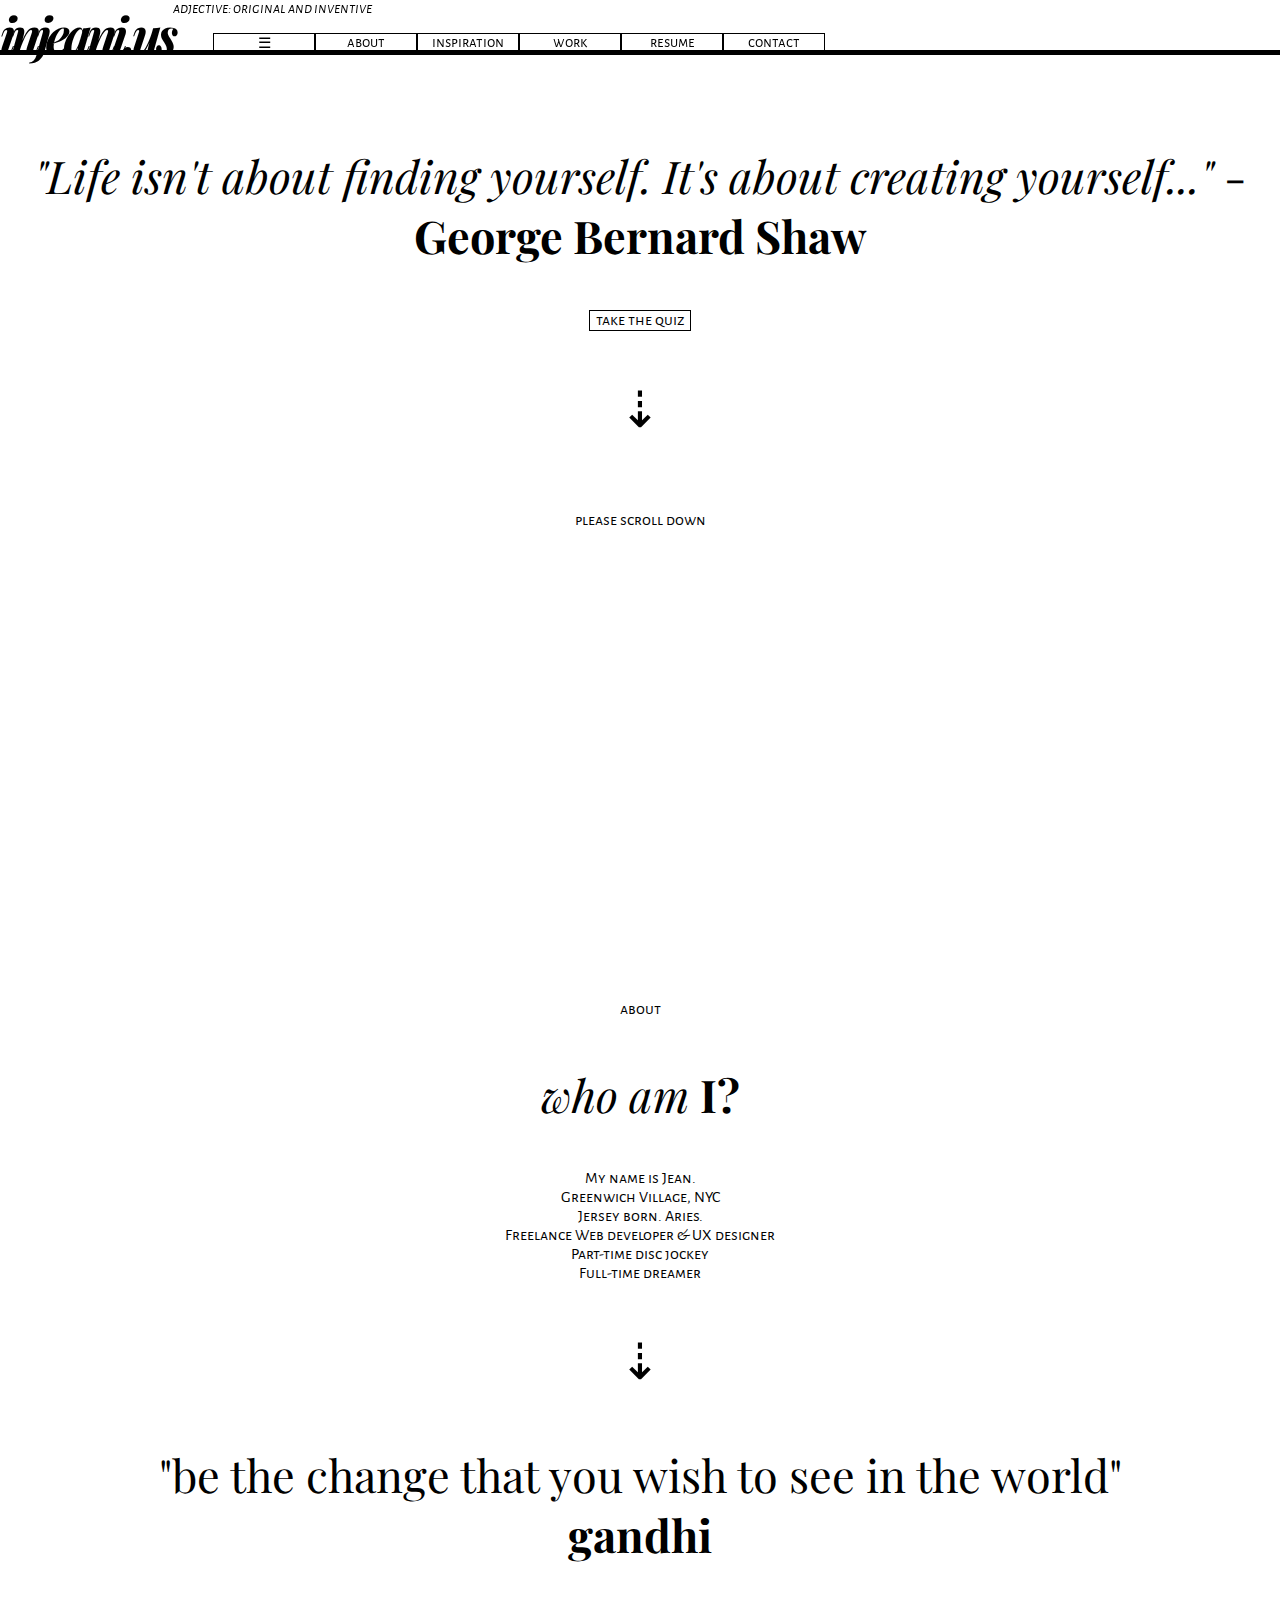
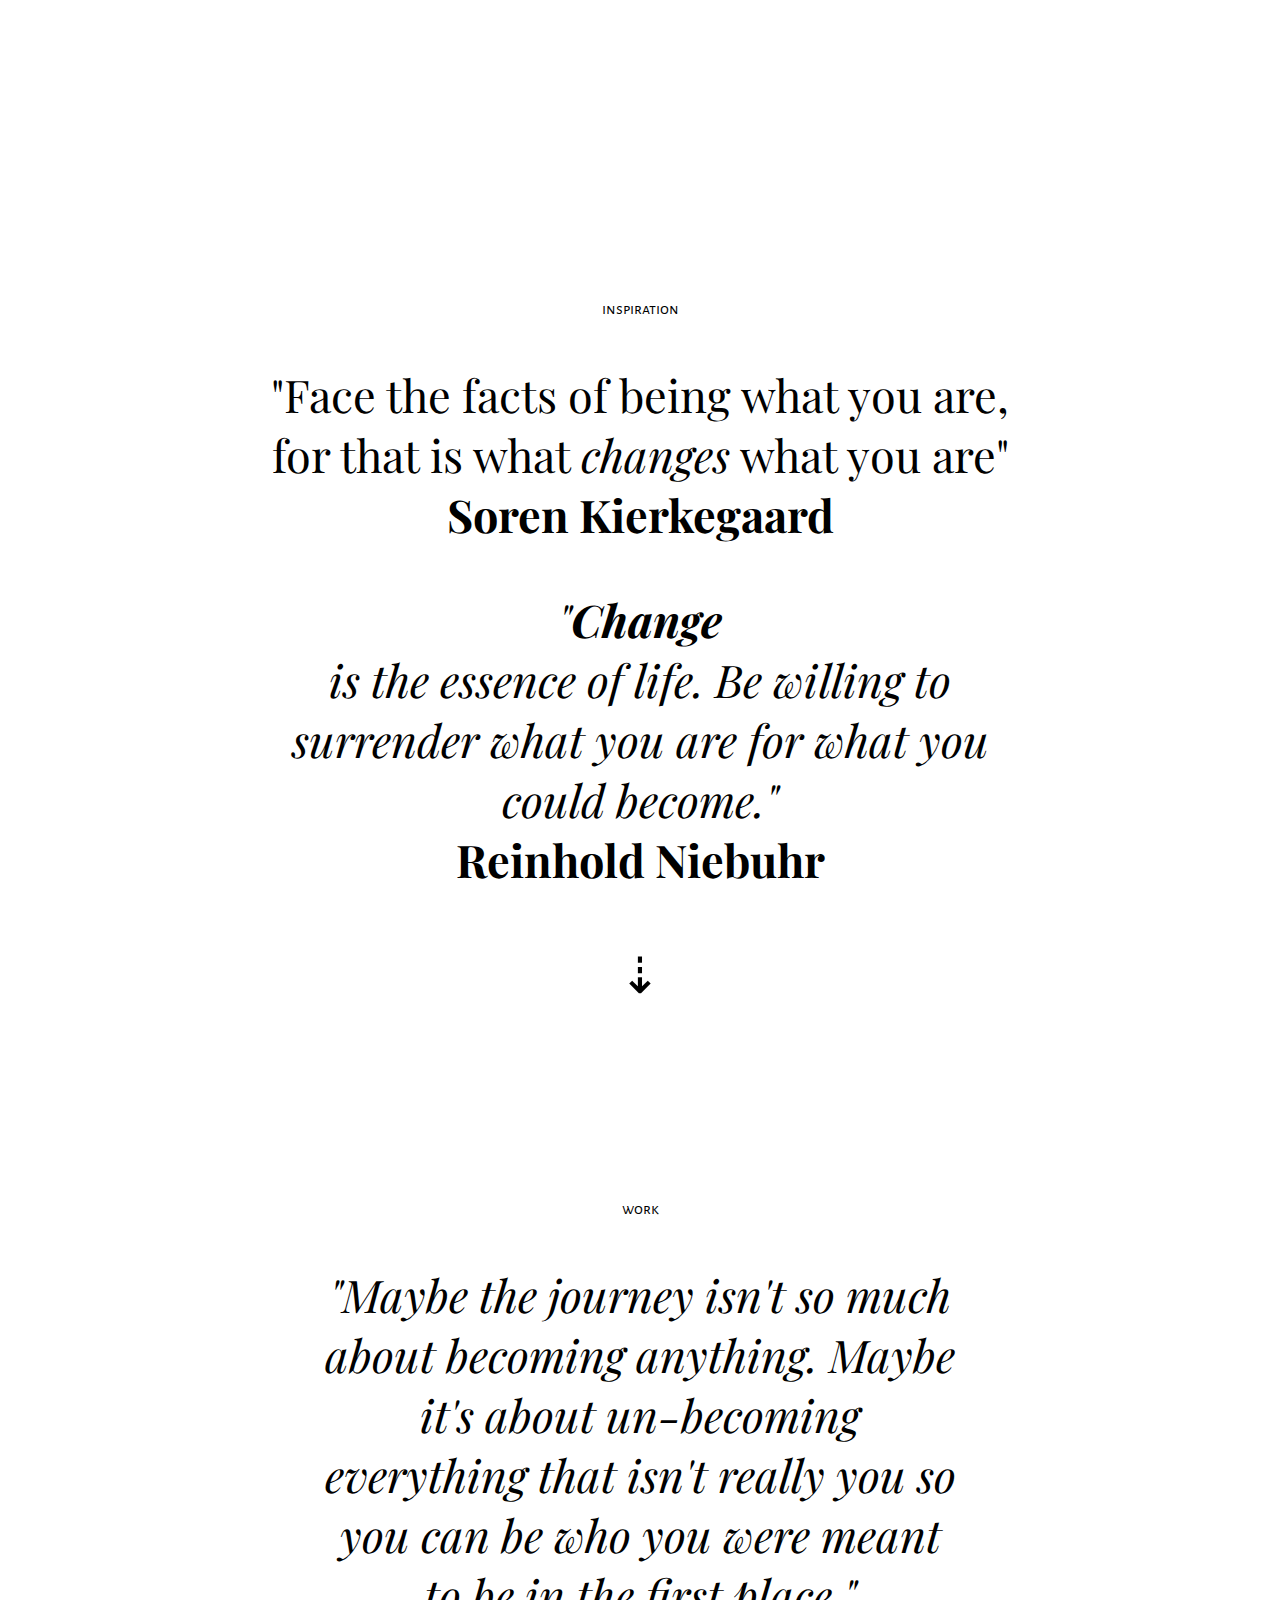
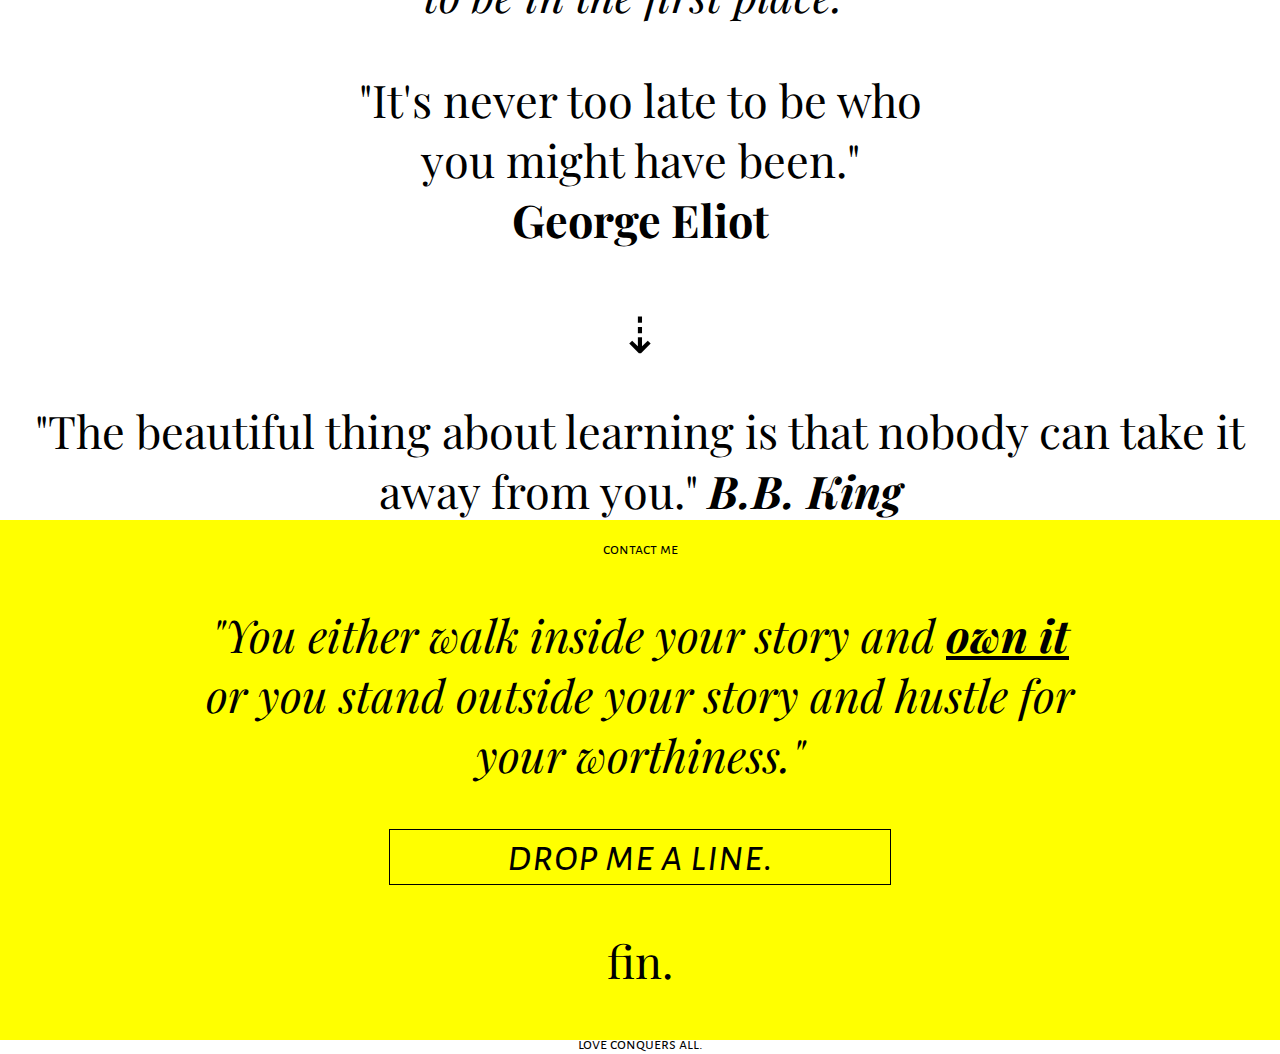
==== index.html @ 2a1dbcc2 "Update index.html" ====
<!doctype html>	
<html>
<head>
	<title>injeanius | adj: original and inventive.</title>
	<link rel="stylesheet" href="css/reset.css">
	<link rel="stylesheet" href="css/main.css">

<link href='http://fonts.googleapis.com/css?family=Permanent+Marker|Playfair+Display:400,700,900,400italic,700italic,900italic|PT+Mono|Walter+Turncoat|Just+Me+Again+Down+Here' rel='stylesheet' type='text/css'>

<link href='http://fonts.googleapis.com/css?family=Alegreya+Sans+SC|Kristi|BenchNine|Give+You+Glory|Cabin+Sketch|Reenie+Beanie|Shadows+Into+Light|Calligraffitti|Tangerine|Just+Me+Again+Down+Here|Open+Sans+Condensed:300|Inconsolata|Special+Elite|Rock+Salt|Voltaire|Amatic+SC|Nothing+You+Could+Do|Julius+Sans+One' rel='stylesheet' type='text/css'>

<link href='http://fonts.googleapis.com/css?family=Yellowtail|Waiting+for+the+Sunrise|Reenie+Beanie|Shadows+Into+Light|Josefin+Slab|Pacifico|Dancing+Script|Rock+Salt|Kaushan+Script' rel='stylesheet' type='text/css'>


</head>

<body>
<div id="top-header">
	<section id="logo">injeani.us
	</section>  <i>adjective: original and inventive</i>
		
	<nav>
		<ul>
		<li><a href="#main">&#9776;</a></li>
		<li><a href="#about">ABOUT</a> </li> 
		<li><a href="#inspiration">INSPIRATION</a> </li> 
		<li><a href="#work">WORK</a> </li>  
		<li><a href="#cv">RESUME</a> </li>  
		<li><a href="#contact">CONTACT</a> </li>
		</ul>
	</nav>

</div>

<div id="main">

	<article>
	<p><i>
	"Life isn't about finding yourself. It's about creating yourself..."</i> - <strong>George Bernard Shaw</strong></p>
	</article>
		<p>
		<a href="http://injeanius.github.io/lifescore/index.html" target="_blank">TAKE THE QUIZ</a> </p>
	<p class style="font-size:50px">&#8675;</p>
	<br>please scroll down</ br>
</div>

<div id="about">
about
	<article>
	<p><i>
	who am </i><strong>I?</strong></p>
	</article>
		<p>
		My name is Jean.<br>
		Greenwich Village, NYC<br>
		Jersey born. Aries.<br>
		Freelance Web developer & UX designer<br>
		Part-time disc jockey<br>
			Full-time dreamer
		</p>

	<p class style="font-size:50px">&#8675;</p>
<p><article>"be the change that you wish to see in the world"<br><strong>gandhi</strong></article></p>
</div>


<div id="inspiration">
	inspiration
	
	<article>
	<p>"Face the facts of being what you are, for that is what <i>changes</i> what you are"<strong><br>Soren Kierkegaard</strong>
	</p>
<p></p>
<p></p>
<p></p>
<p></p>

	<p><i>"<strong>Change</strong><br> is the essence of life. Be willing to surrender what you are for what you could become."
	</i><strong><br>Reinhold Niebuhr</strong></p>
	
	<p class style="font-size:50px">&#8675;</p>
	</article>

</div>

<div id="work">
	work
	<article>
<!-- <strong><i>work</i></strong>
 -->	<p><i>"Maybe the journey isn't so much about becoming anything. Maybe it's about un-becoming everything that isn't really you so you can be who you were meant to be in the first place."</i></p>
<p></p>
<p></p>
<p></p>
<p></p>

	<p>"It's never too late to be who you might have been."<br><strong>George Eliot</strong></p>	
	

	<p class style="font-size:50px">&#8675;</p>

	</article>

</div>

<div id="cv">
	<article>
	"The beautiful thing about learning is that nobody can take it away from you." <strong><i>B.B. King</i></strong>
	 
	 </article>
</div>
 
<div id="contact">
	contact me
	<article><p>
	<i>"You either walk inside your story and <strong><u>own it</u></strong> or you stand outside your story and hustle for your worthiness."</p>

		<a href="mailto:injeaniu5@gmail.com" style="width:500px">drop me a line.</a></i></article>
	
<article>
	<p>fin.</p>
	</article>
	<p>love conquers all.</p>

</div>



</body>

</html>
---- css/main.css ----
body { 
	margin: 0;
	font-family: 'Alegreya Sans SC', sans-serif;
	font-size: 15px;
}

#logo {
	font-weight: bolder;
	font-style: italic;
	font-family: 'Playfair Display', serif;
	text-align: center;	
	letter-spacing: -5px;
	float: left;
}

a {
	margin: auto;
	display: block;
	border: 1px black solid;
	width: 100px;
	text-decoration: none;
	text-align: center;
	color: black;
	font-family: 'Alegreya Sans SC', sans-serif;
	text-transform: lowercase;
}

a:hover {
	display: block;
	background-color: black;
	color: white;
	text-decoration: none;
	text-align: center;
	font-family: 'Alegreya Sans SC', sans-serif;

}

article {
	font-size: 45px;	
	text-align: center;	
	font-family: 'Playfair Display', serif;
	text-align: center;	
}

#top-header{
	width:100%;
	border-bottom: 5px black solid;
	position: fixed;
	height: 50px;
	background-color: #fff;
}


#main {
	padding-top: 100px;
	width: 100%;
	height: 800px;
	text-align: center;
	font-family: 'Alegreya Sans SC', sans-serif;	
	font-size: 16px;
	margin: auto;
}	


#about {
	padding-top: 100px;
	width: 100%;
	height: 800px;
	text-align: center;
	font-family: 'Alegreya Sans SC', sans-serif;	
	font-size: 16px;
	margin: auto;
}	


#inspiration {
	padding-top: 100px;
	width: 60%;
	height: 800px;
	text-align: center;
	font-family: 'Alegreya Sans SC', sans-serif;	
	font-size: 16px;
	margin: auto;
}



#work {
	padding-top: 100px;
	width: 50%;
	height: 800px;
	text-align: center;
	font-family: 'Alegreya Sans SC', sans-serif;	
	font-size: 16px;
	margin: auto;
}	

#contact {
	background-color: yellow;
	height: 500px;
	text-align: center;
	width: 100%;
	font-family: 'Alegreya Sans SC', sans-serif;	
	font-size: 16px;
	margin: auto;
	padding-top: 20px;

}	

#contact article {
	width: 70%;
	text-align: center;
	margin: auto;
}


nav {
	font-family: 'Alegreya Sans SC', sans-serif;
	font-size: 15px;
	margin: auto;
}

nav ul {

	float: left;
	list-style-type: none;
}


li {
	list-style-type: none;
	float: left;
}




section {
font-family: 'Open Sans Condensed', sans-serif;
font-family: 'Inconsolata', ;
font-family: 'Rock Salt', cursive;
font-family: 'Kristi', cursive;
font-family: 'Voltaire', sans-serif;
font-size: 50px;

}

#about_section {
background-color: gray;
height: 1000px;
font-family: 'Special Elite', cursive;

text-align: center;
}
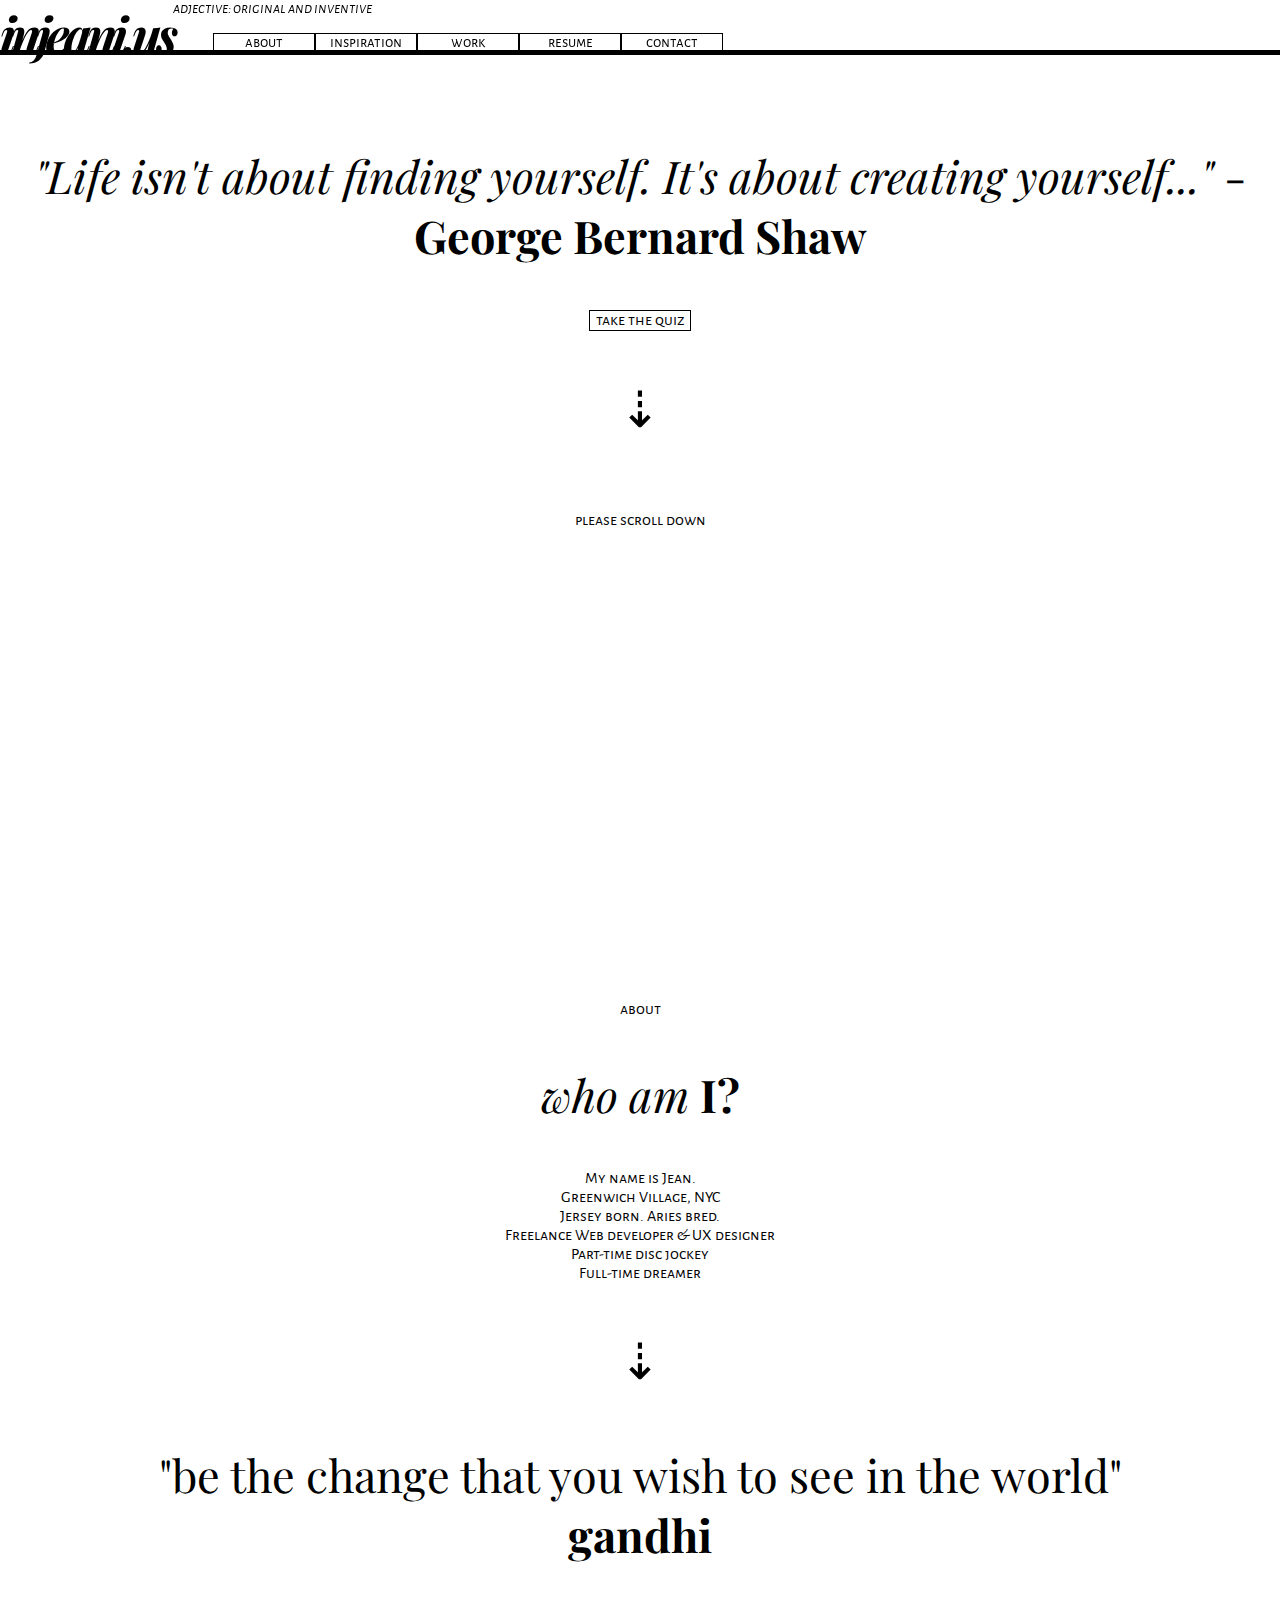
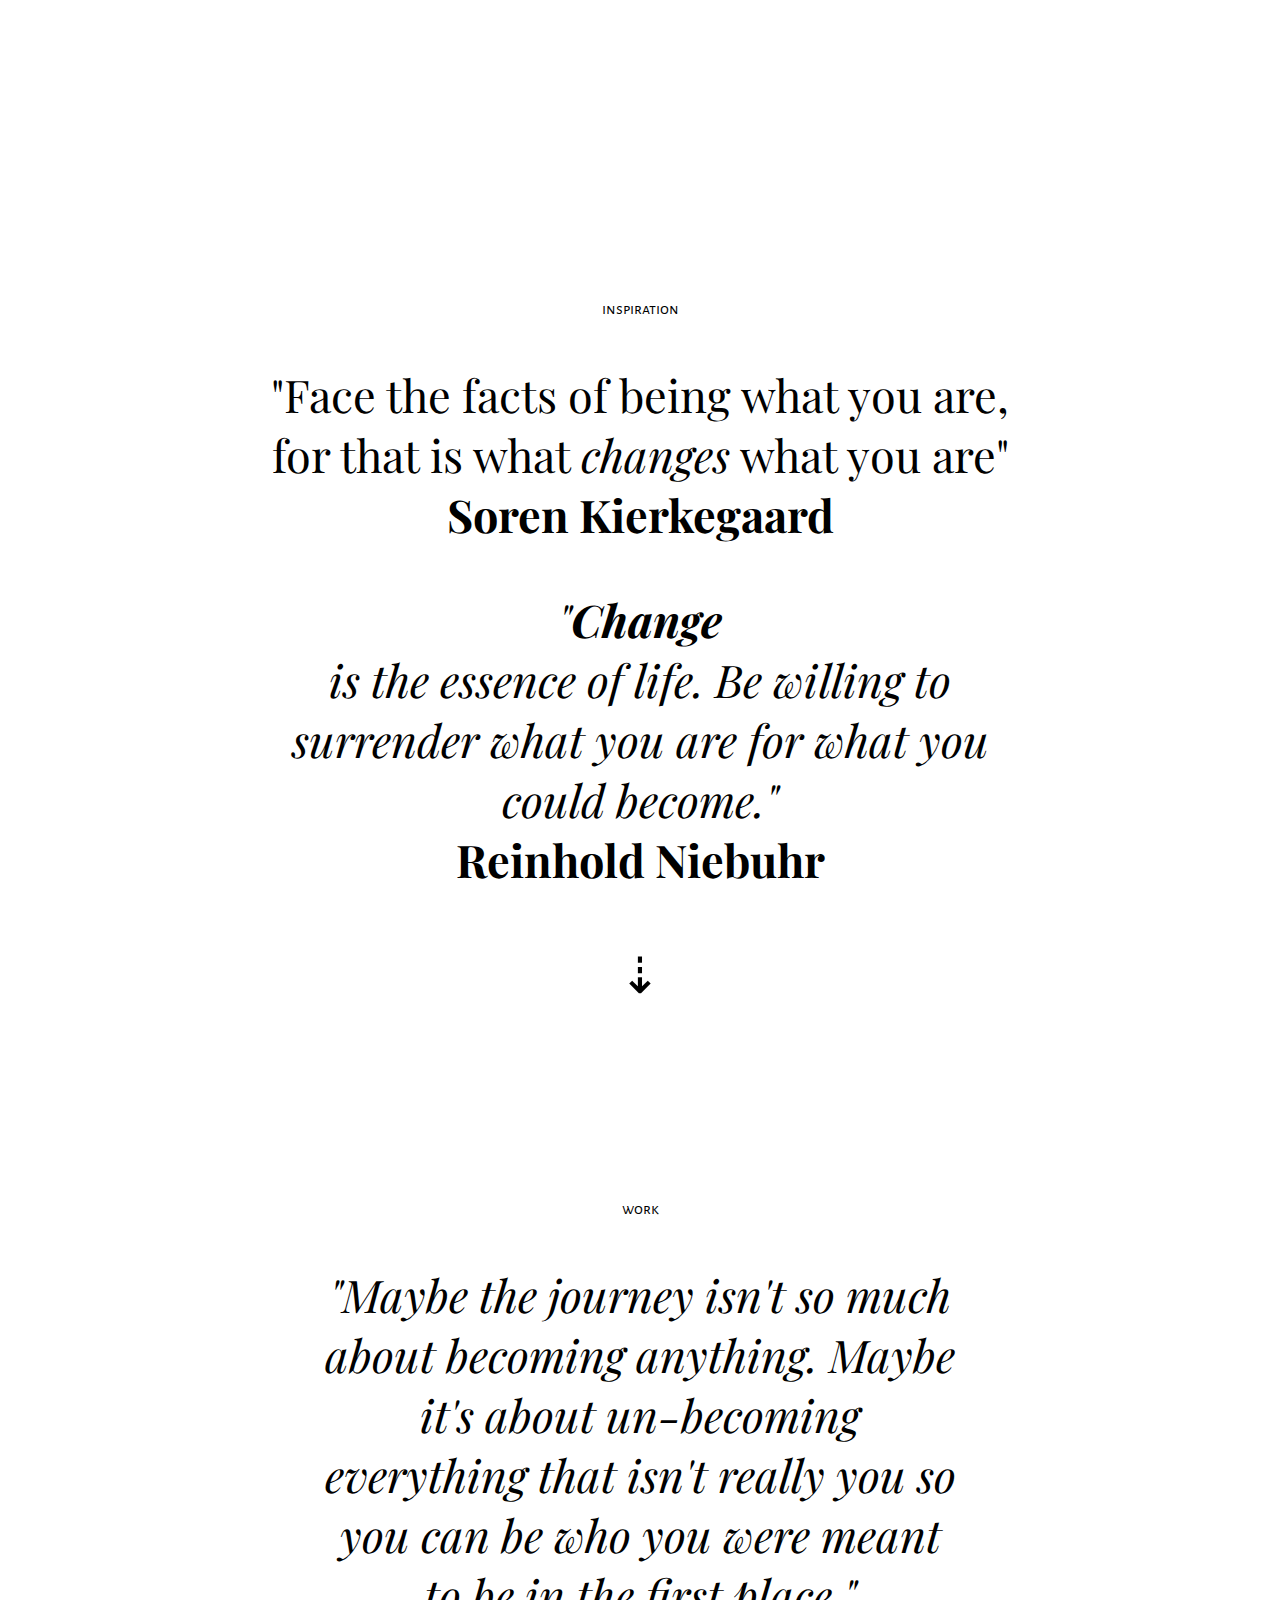
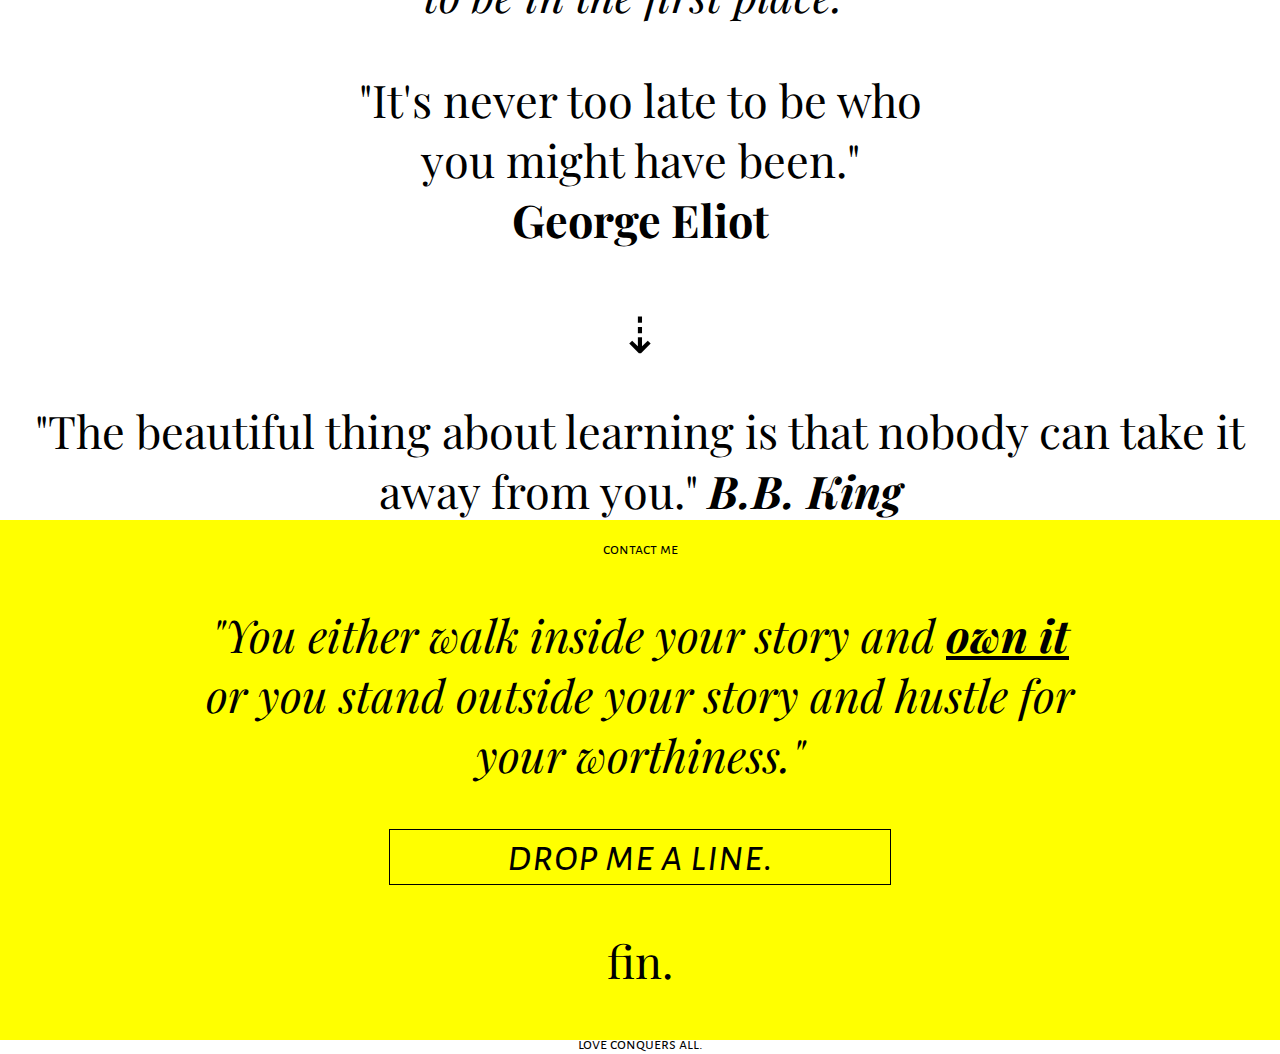
==== commit 25455450: "Update index.html" ====
--- a/index.html
+++ b/index.html
@@ -21,7 +21,7 @@
 		
 	<nav>
 		<ul>
-		<li><a href="#main">&#9776;</a></li>
+<!--		<li><a href="#main">&#9776;</a></li> -->
 		<li><a href="#about">ABOUT</a> </li> 
 		<li><a href="#inspiration">INSPIRATION</a> </li> 
 		<li><a href="#work">WORK</a> </li>  
@@ -53,7 +53,7 @@
 		<p>
 		My name is Jean.<br>
 		Greenwich Village, NYC<br>
-		Jersey born. Aries.<br>
+		Jersey born. Aries bred.<br>
 		Freelance Web developer & UX designer<br>
 		Part-time disc jockey<br>
 			Full-time dreamer
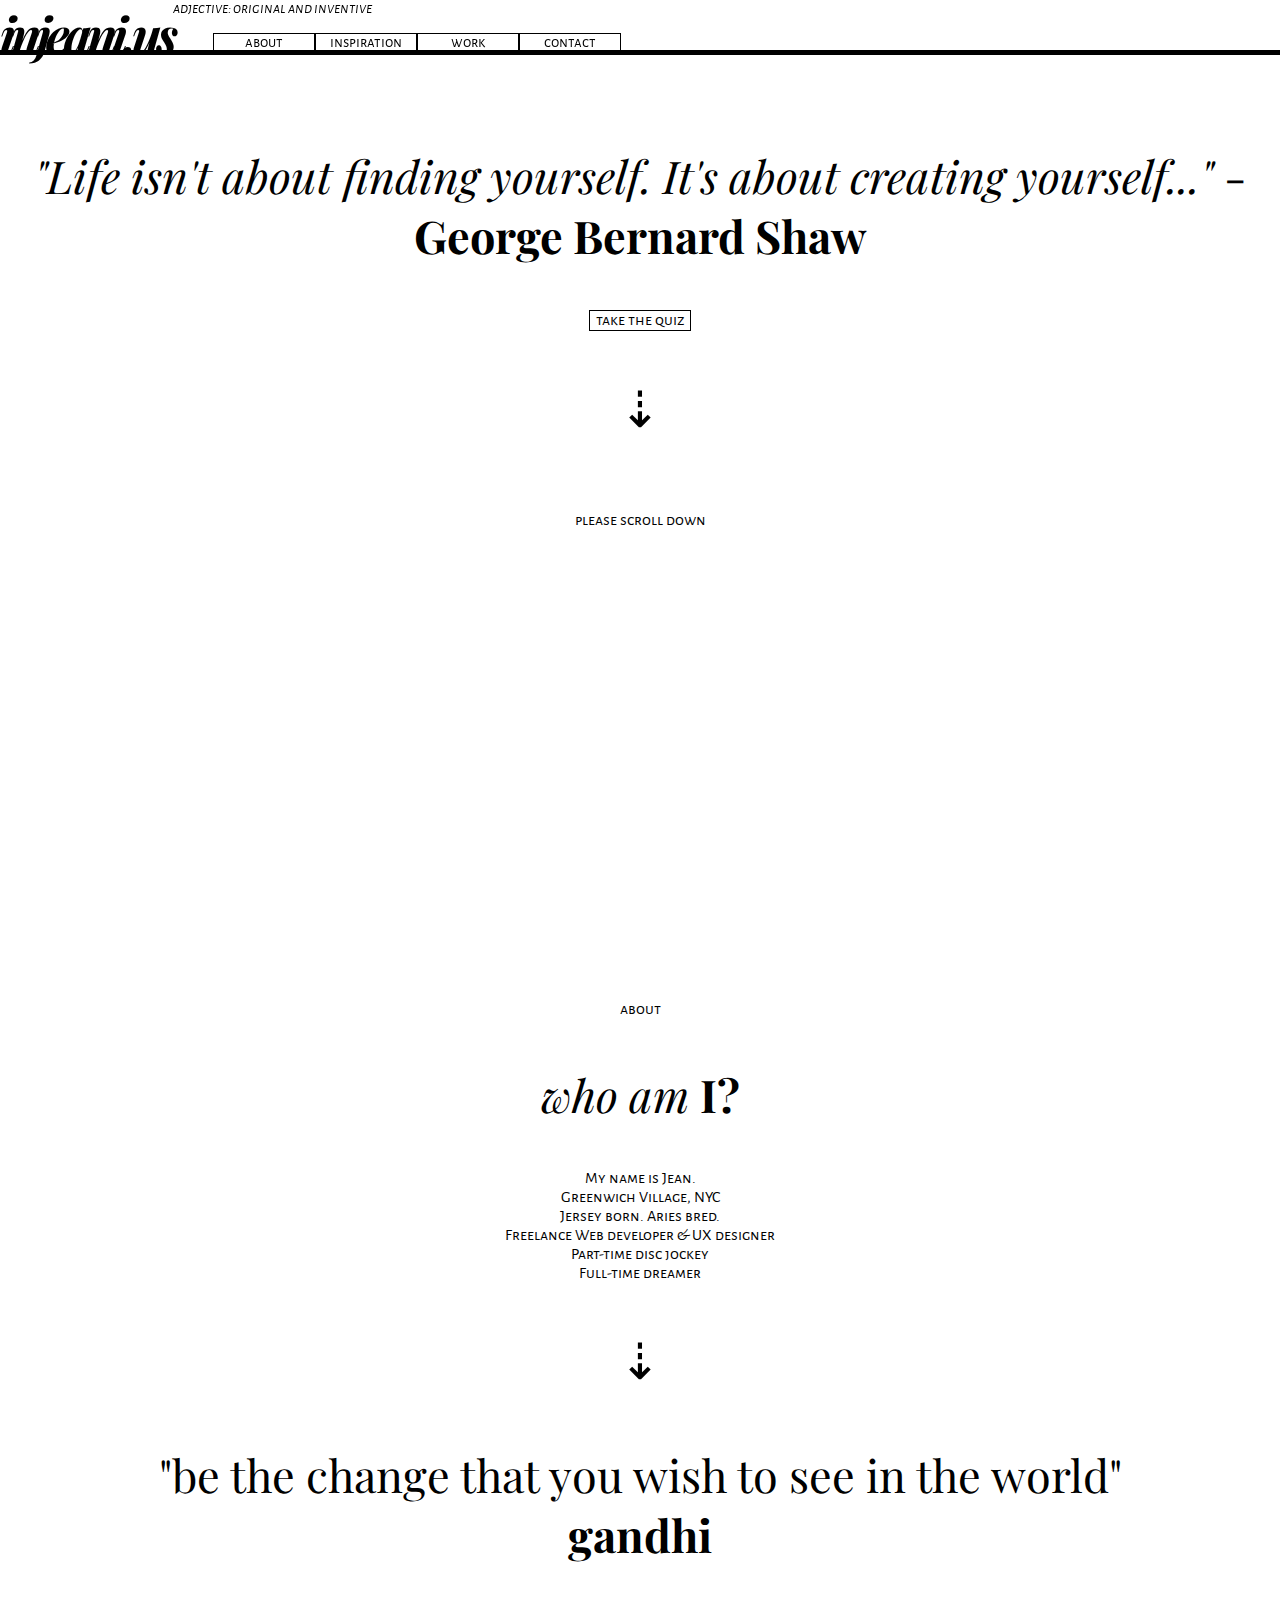
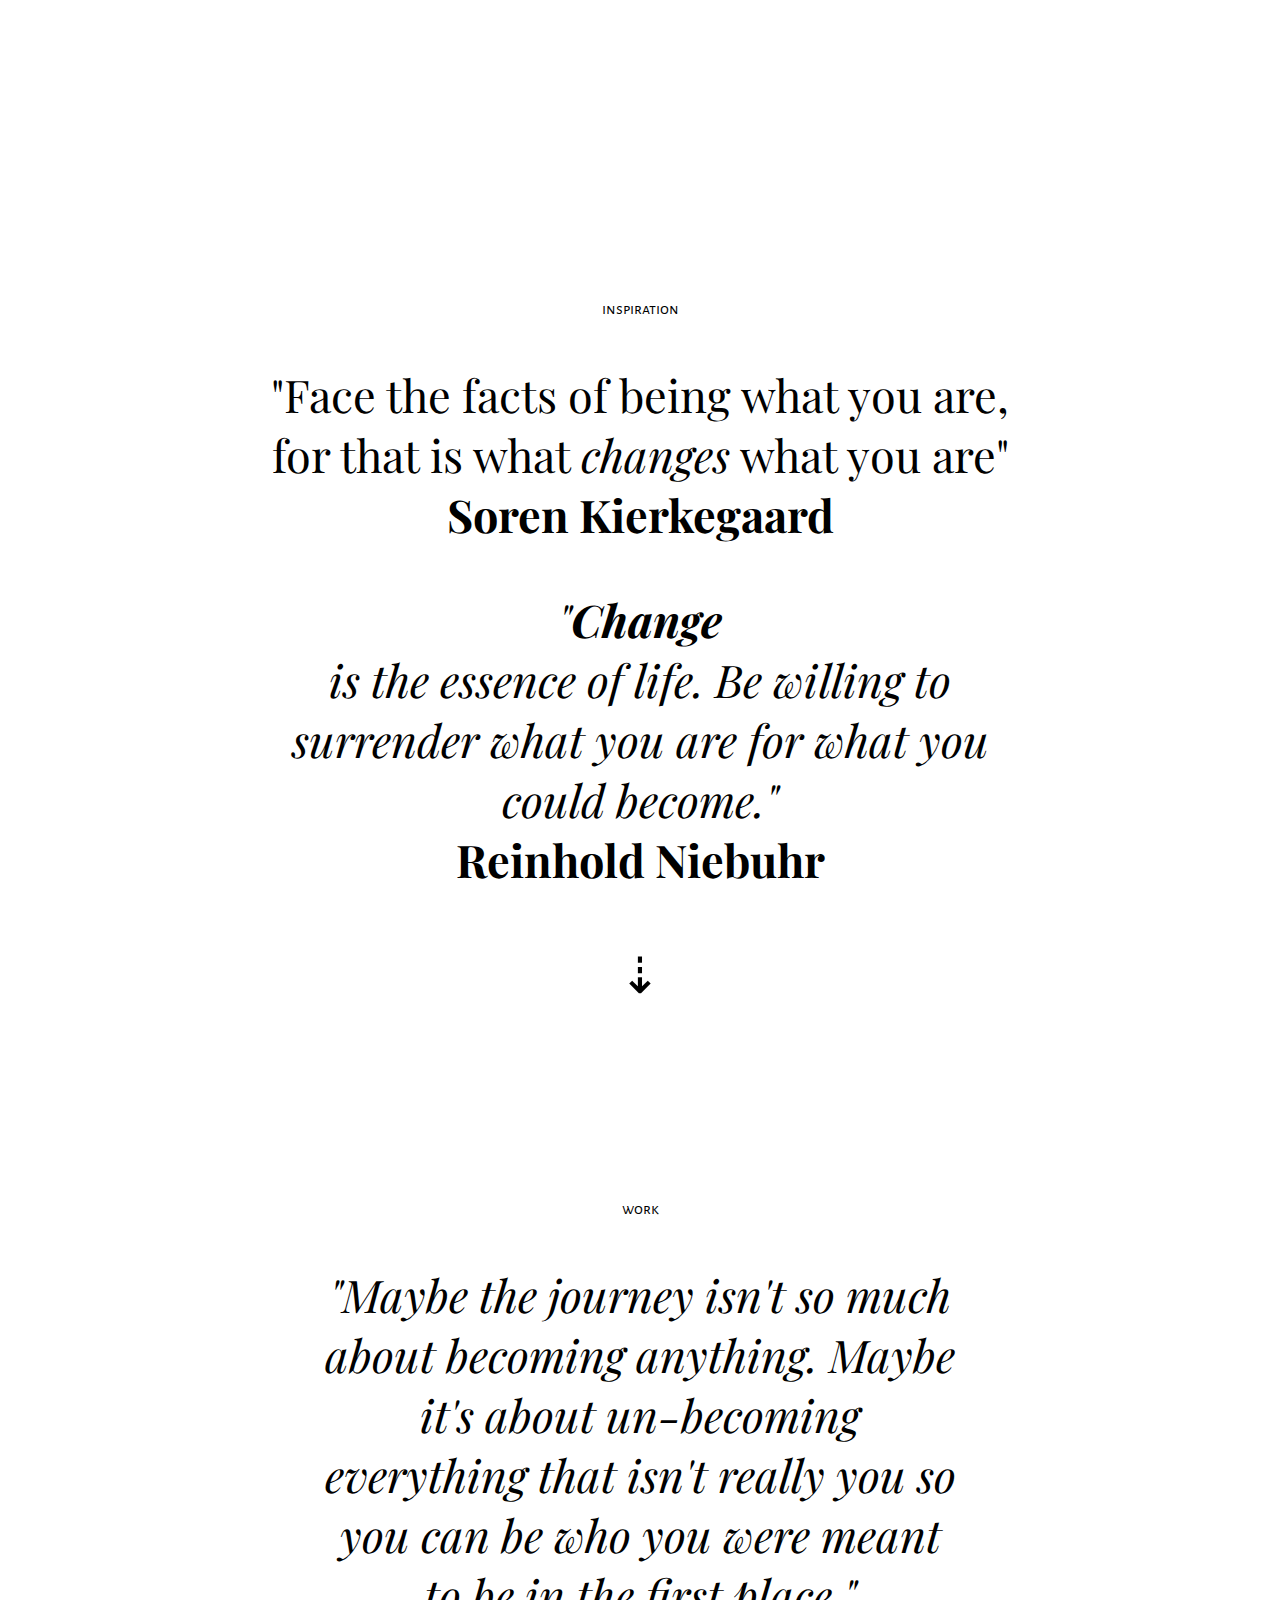
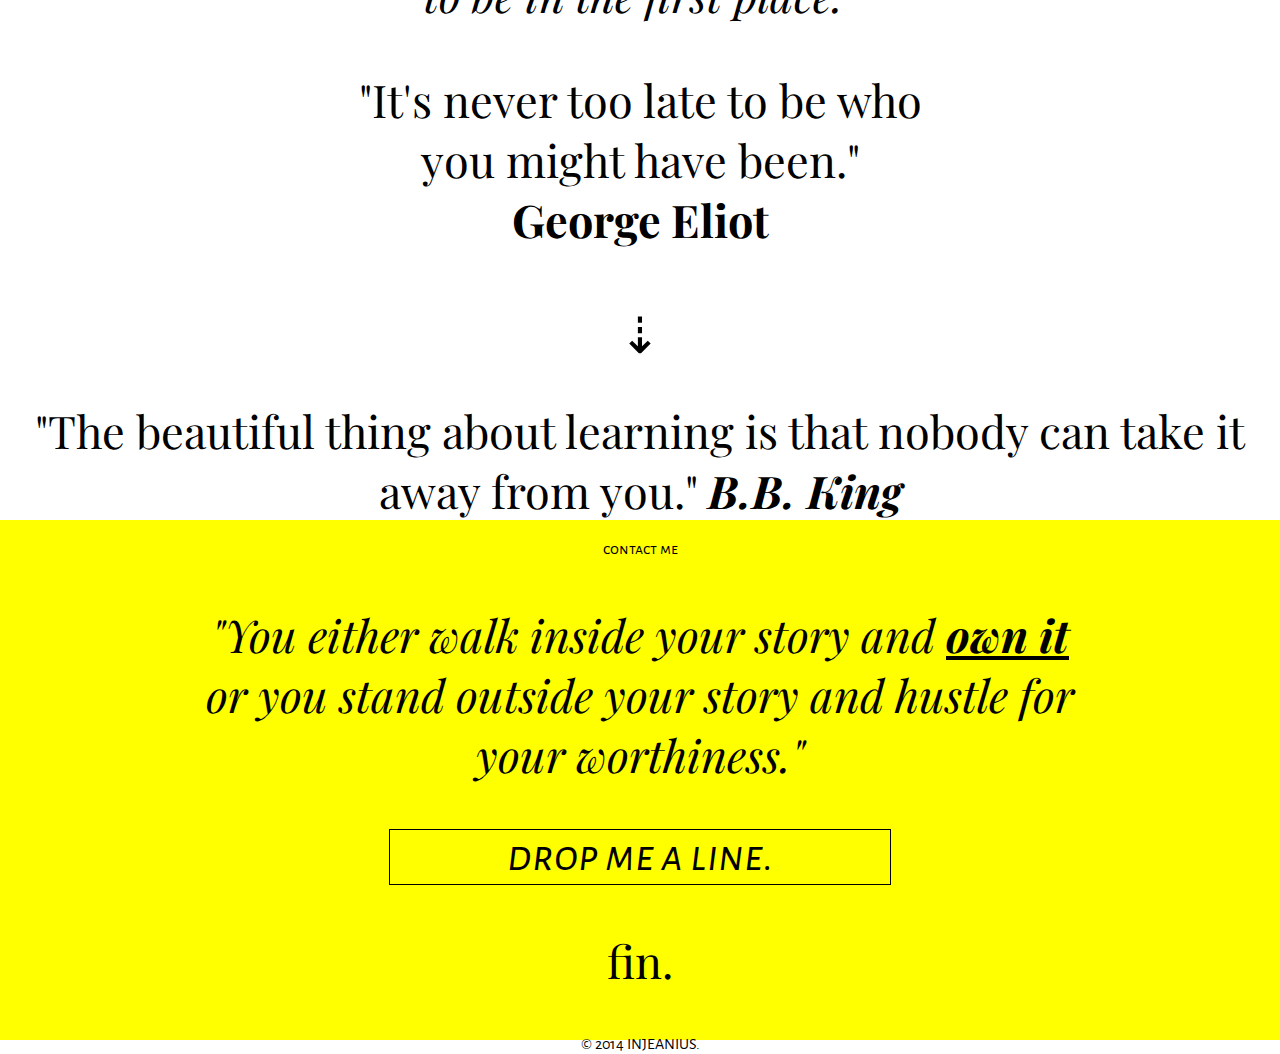
==== commit 4d805387: "Update index.html" ====
--- a/index.html
+++ b/index.html
@@ -25,7 +25,7 @@
 		<li><a href="#about">ABOUT</a> </li> 
 		<li><a href="#inspiration">INSPIRATION</a> </li> 
 		<li><a href="#work">WORK</a> </li>  
-		<li><a href="#cv">RESUME</a> </li>  
+<!--		<li><a href="#cv">RESUME</a> </li>  -->
 		<li><a href="#contact">CONTACT</a> </li>
 		</ul>
 	</nav>
@@ -119,7 +119,8 @@
 <article>
 	<p>fin.</p>
 	</article>
-	<p>love conquers all.</p>
+	<p>&copy; 2014 INJEANIUS.</p>
+<!--	<p>love conquers all.</p> -->
 
 </div>
 
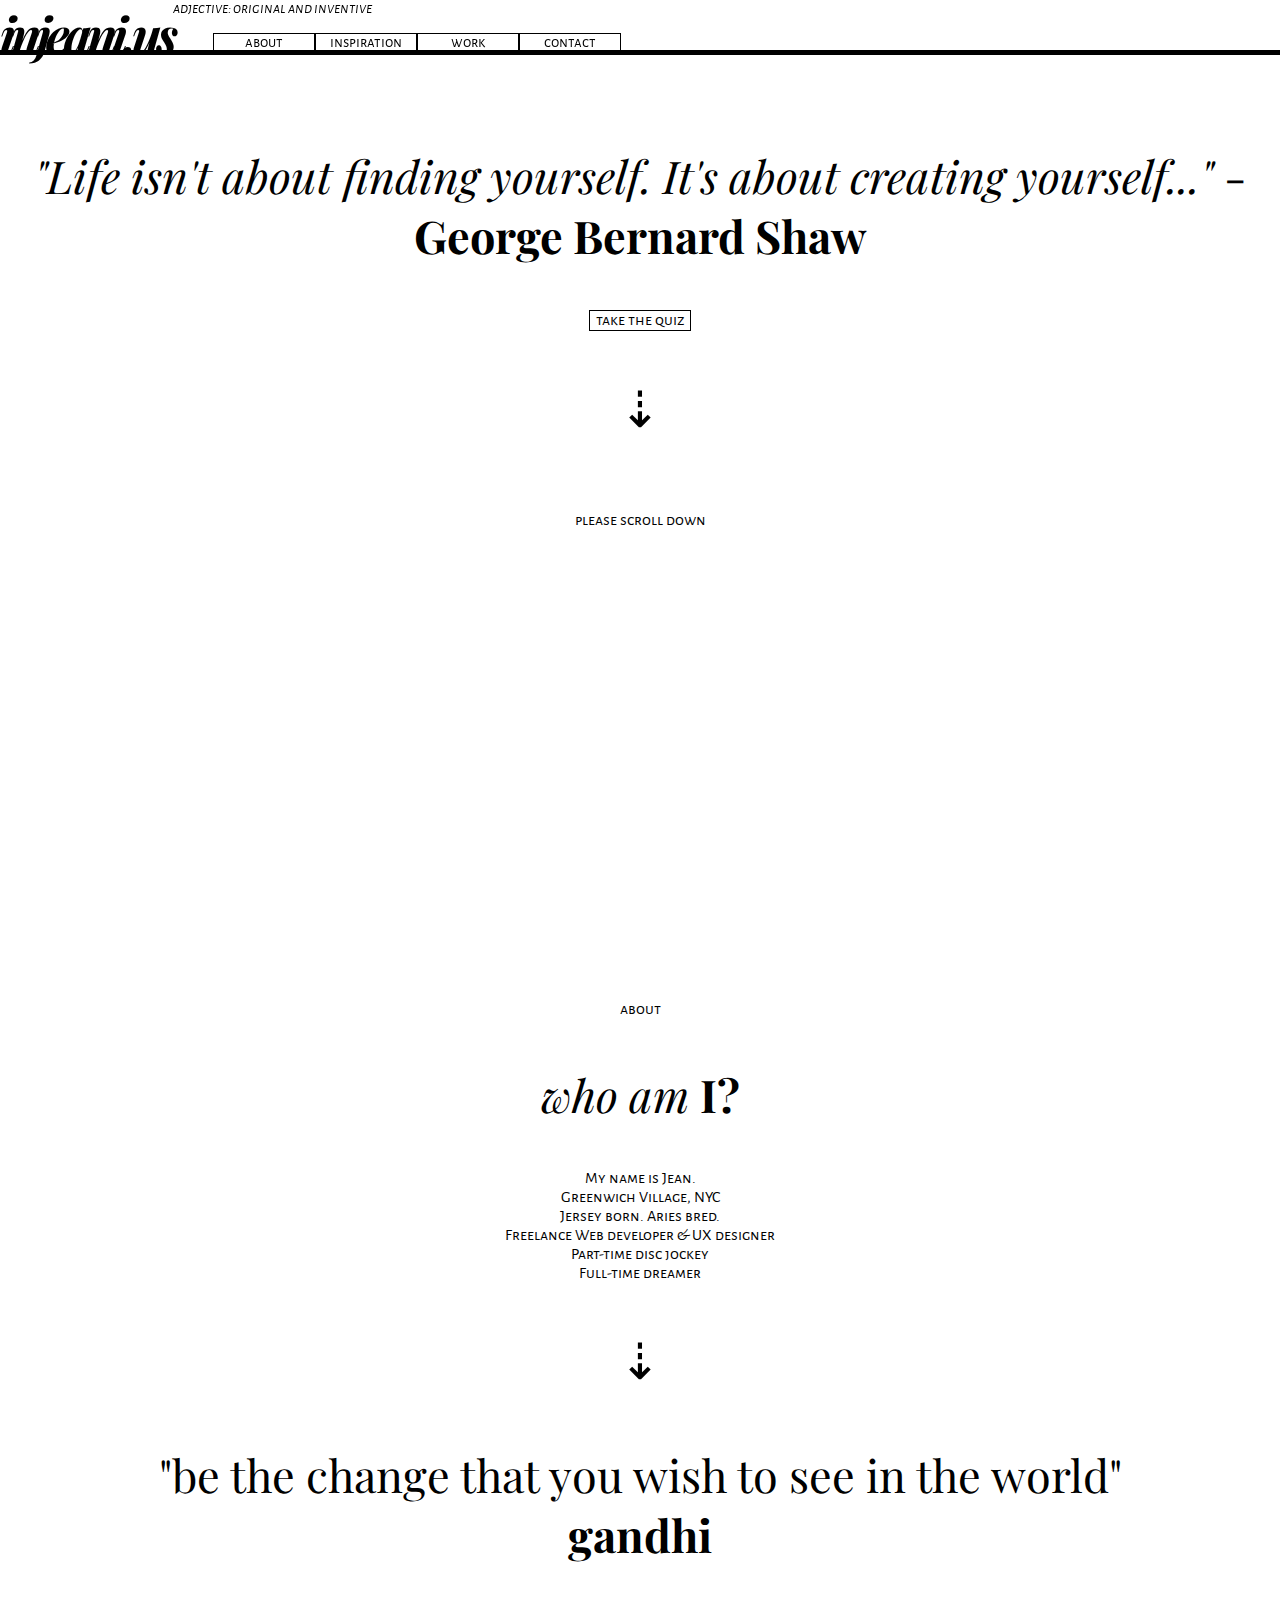
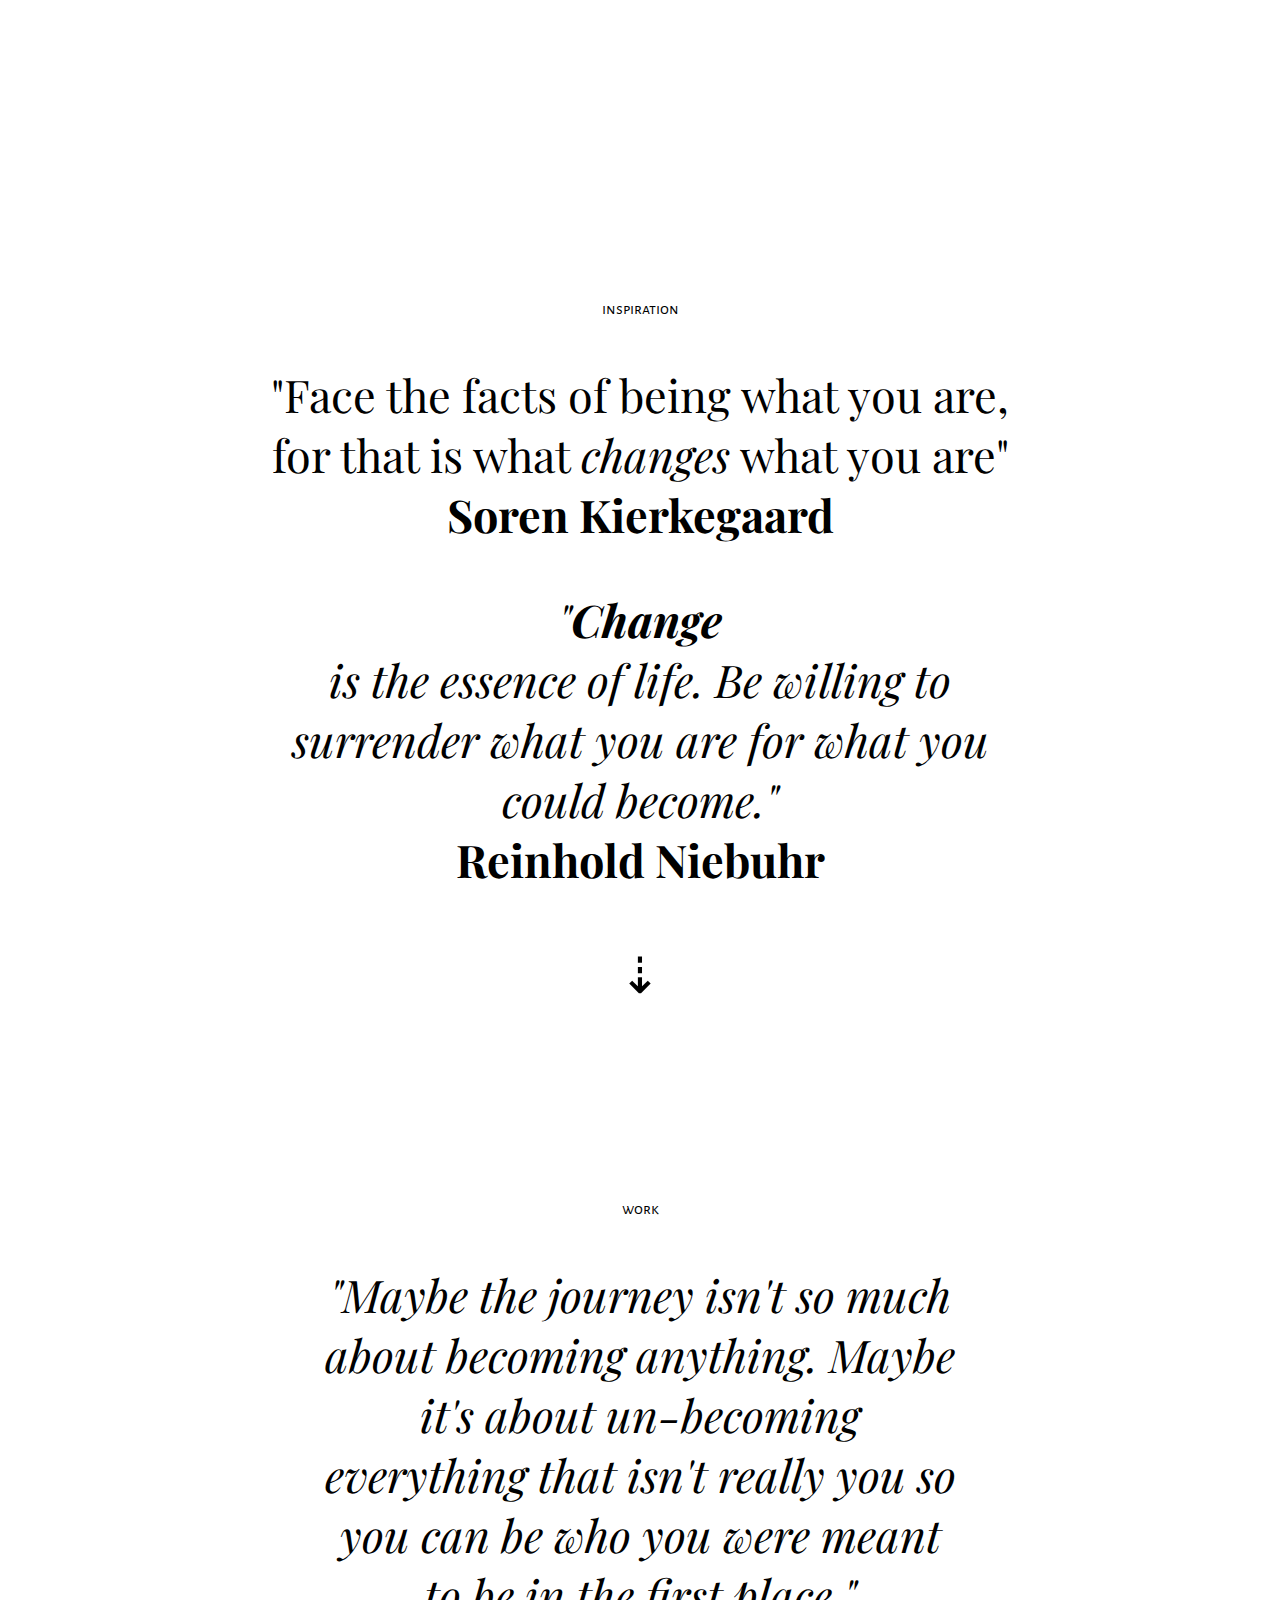
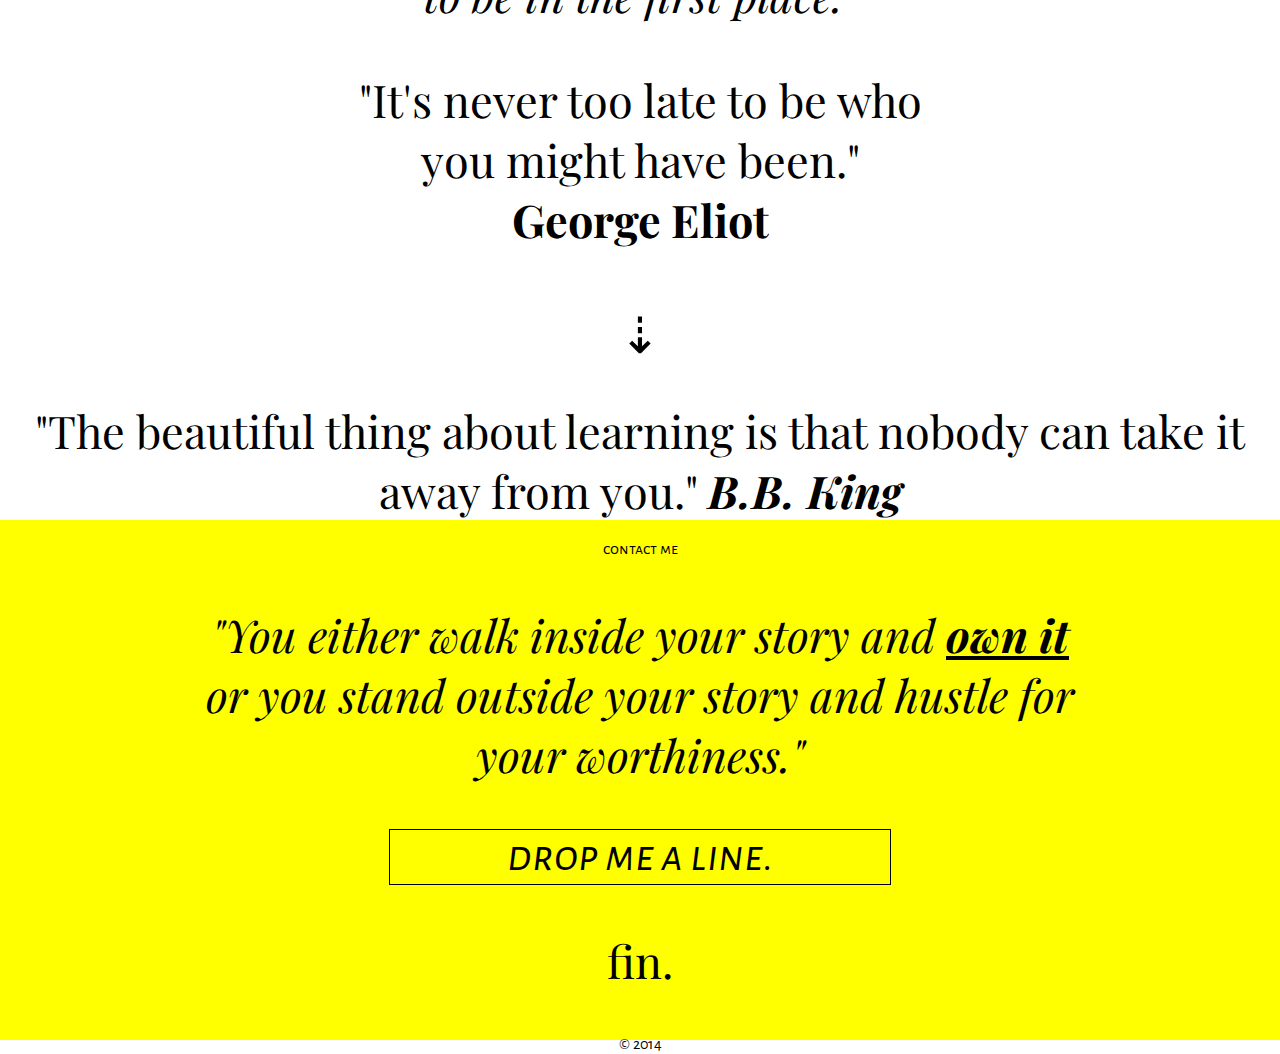
==== commit 92b69453: "Update index.html" ====
--- a/index.html
+++ b/index.html
@@ -119,7 +119,7 @@
 <article>
 	<p>fin.</p>
 	</article>
-	<p>&copy; 2014 INJEANIUS.</p>
+	<p>&copy; 2014</p>
 <!--	<p>love conquers all.</p> -->
 
 </div>
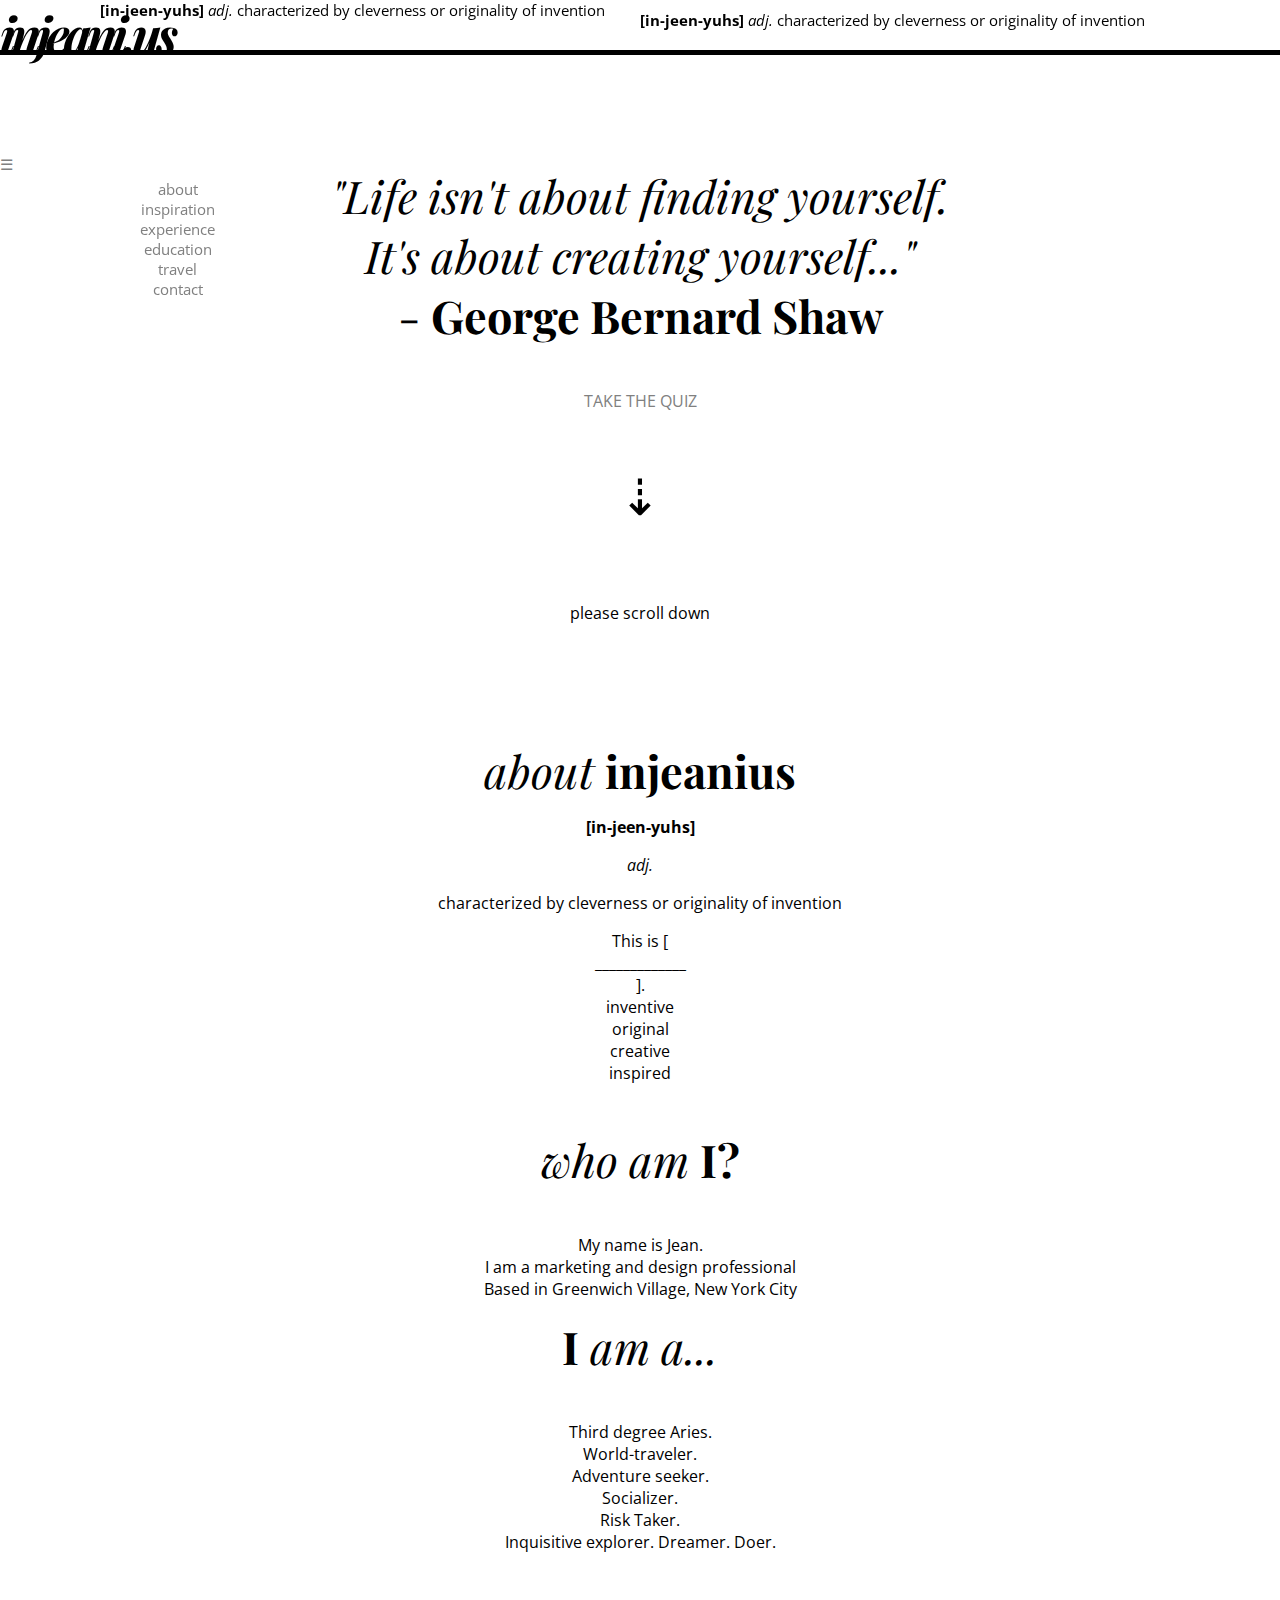
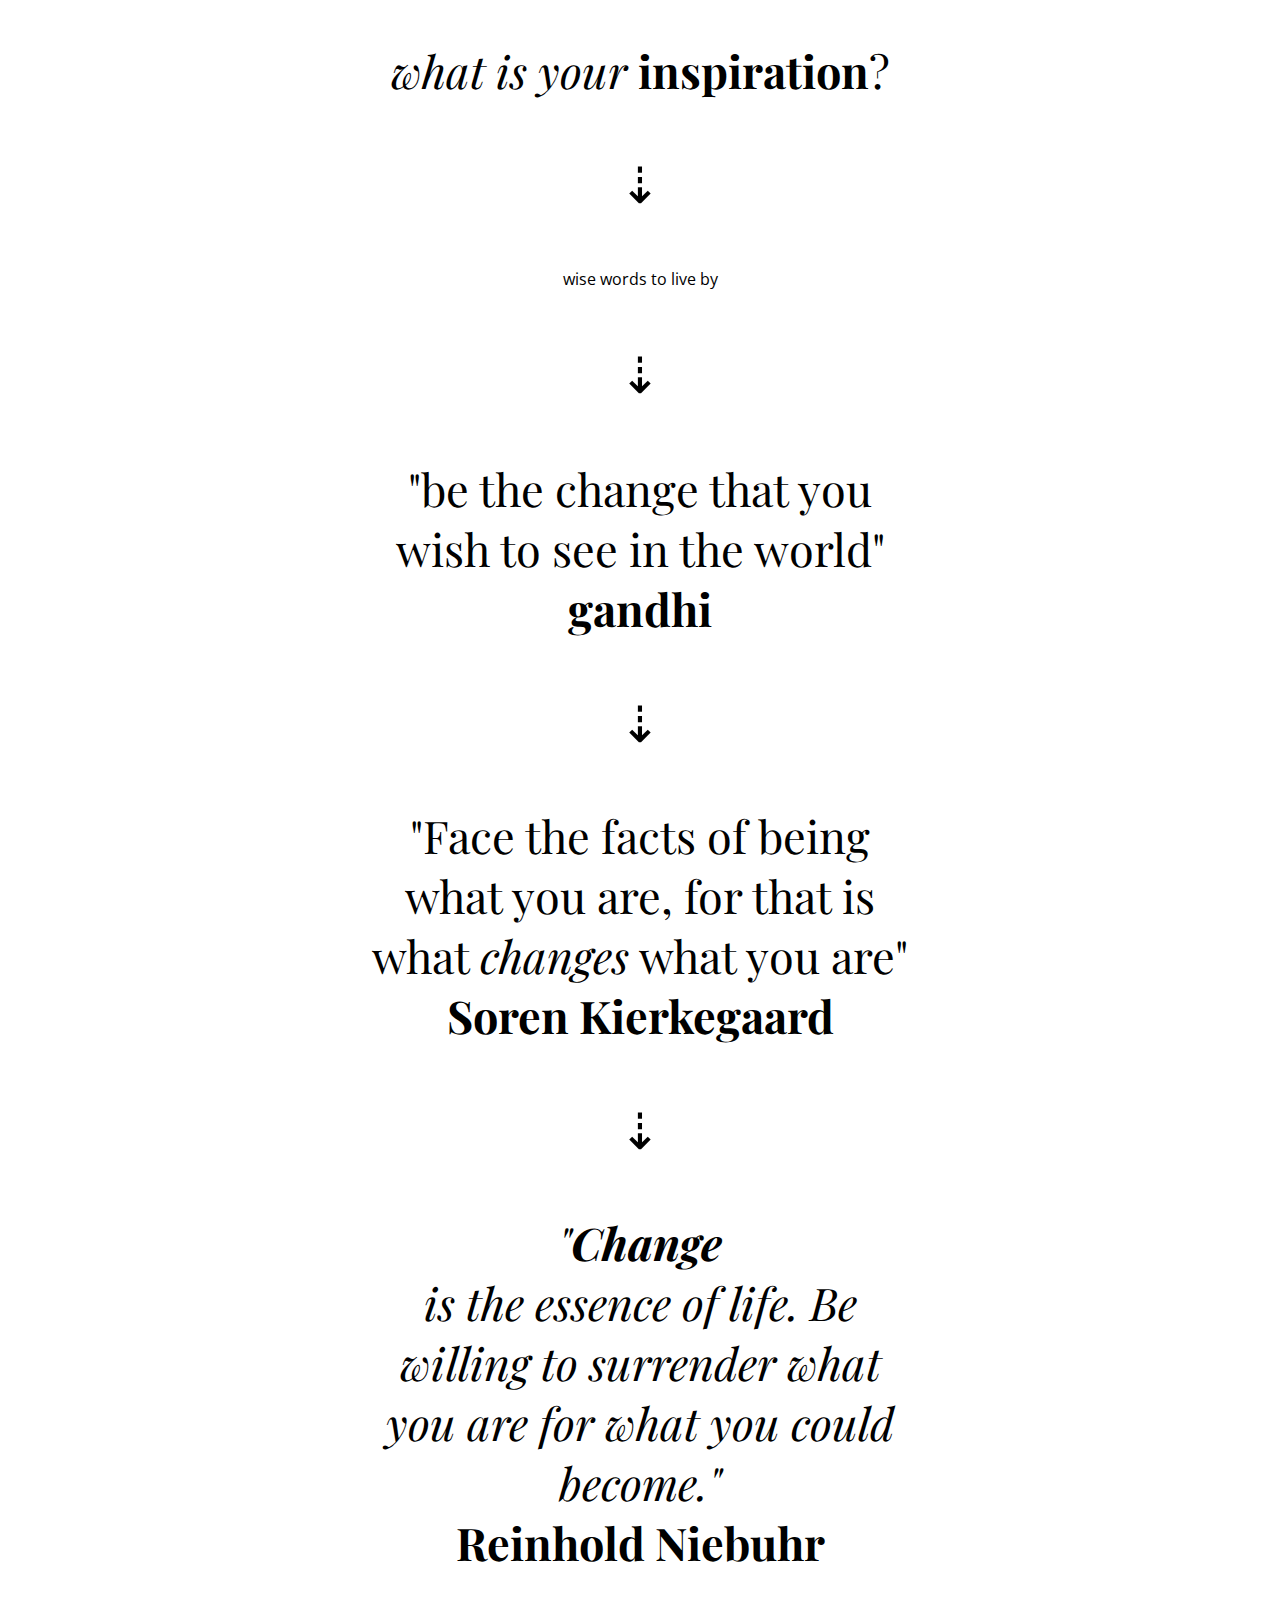
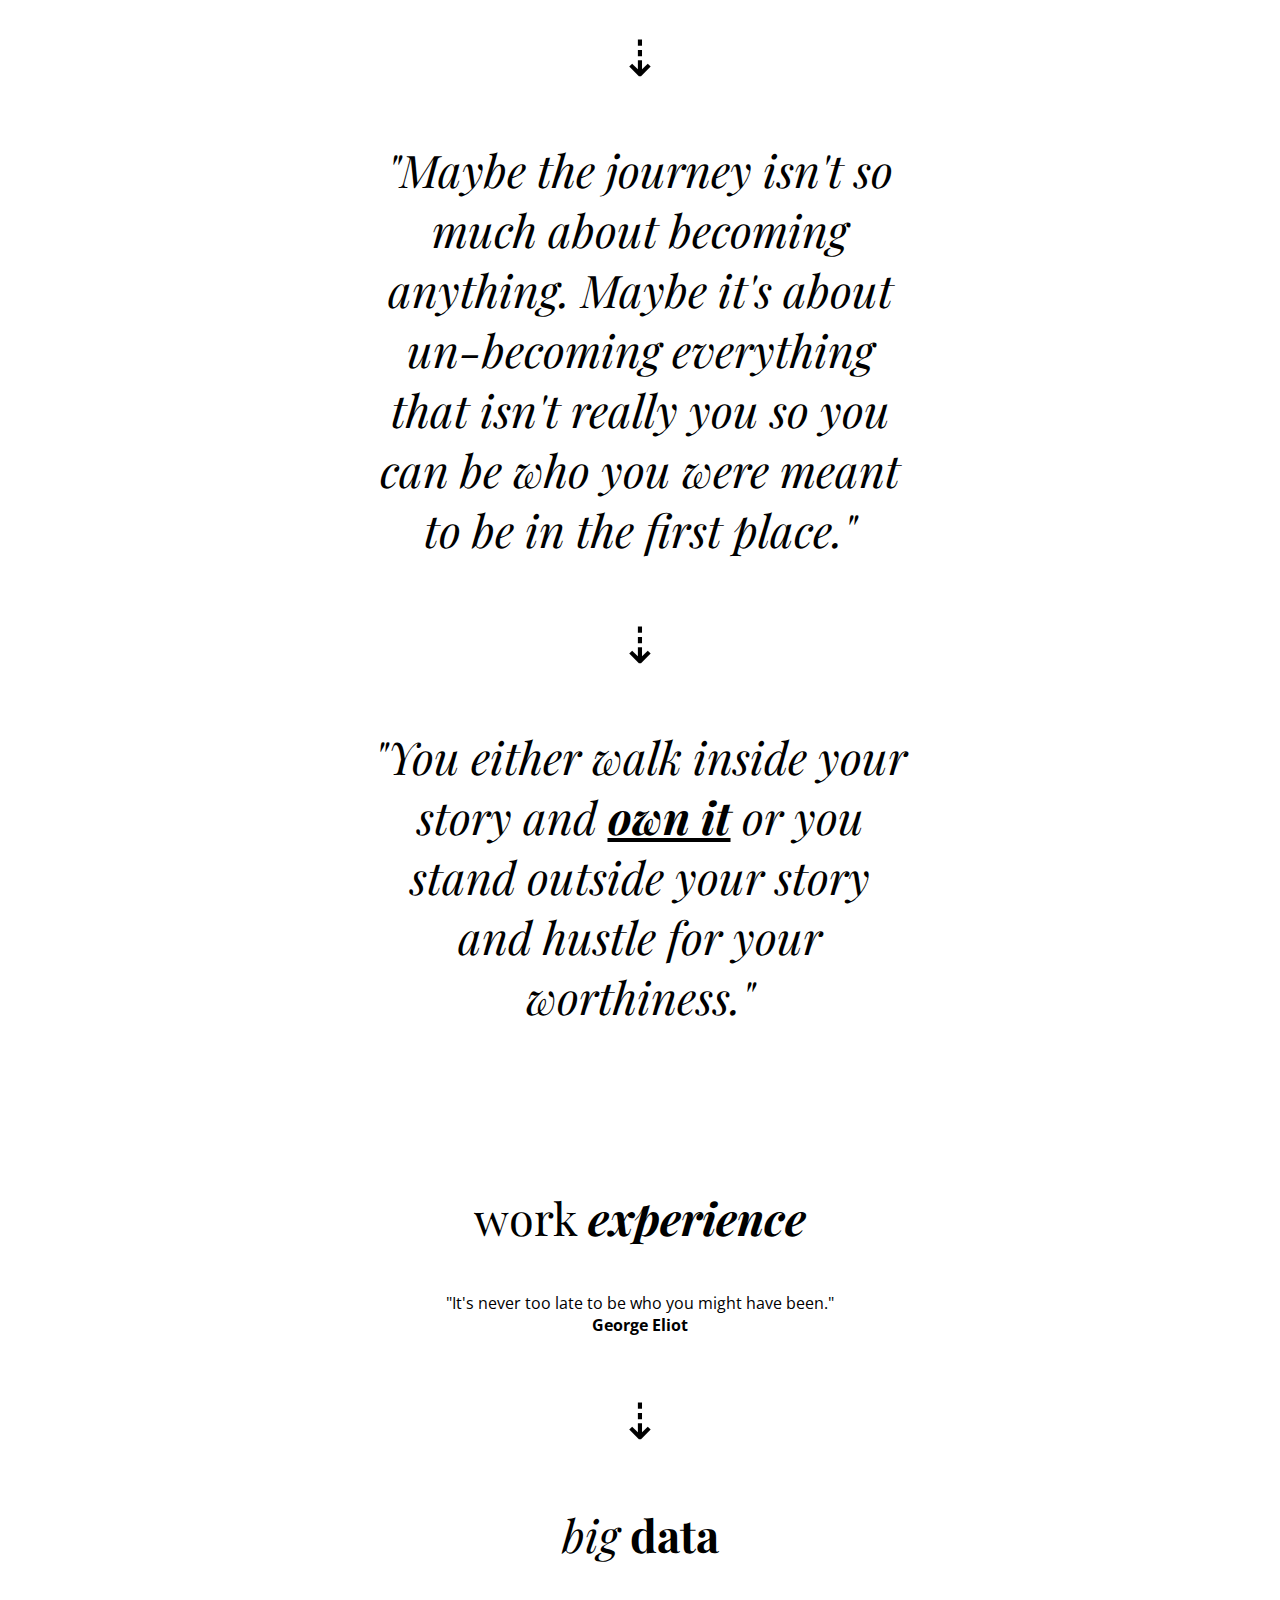
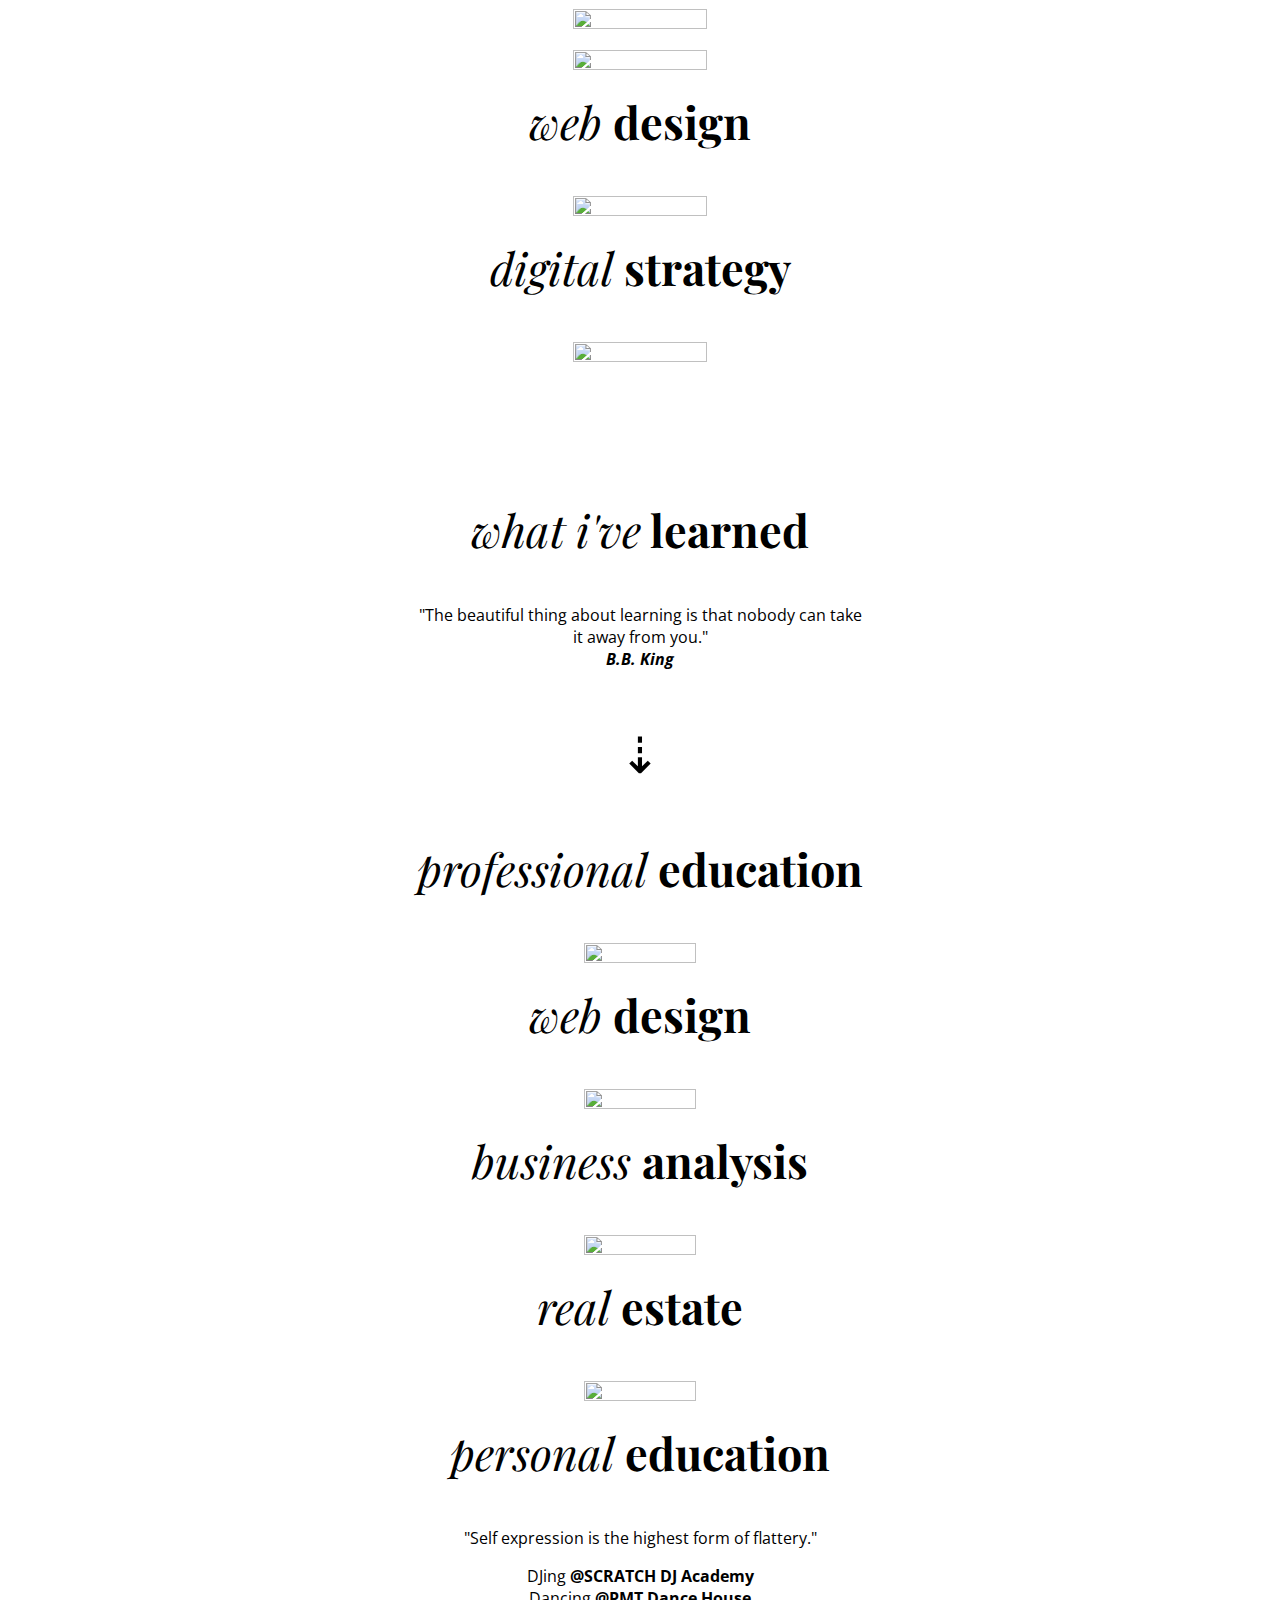
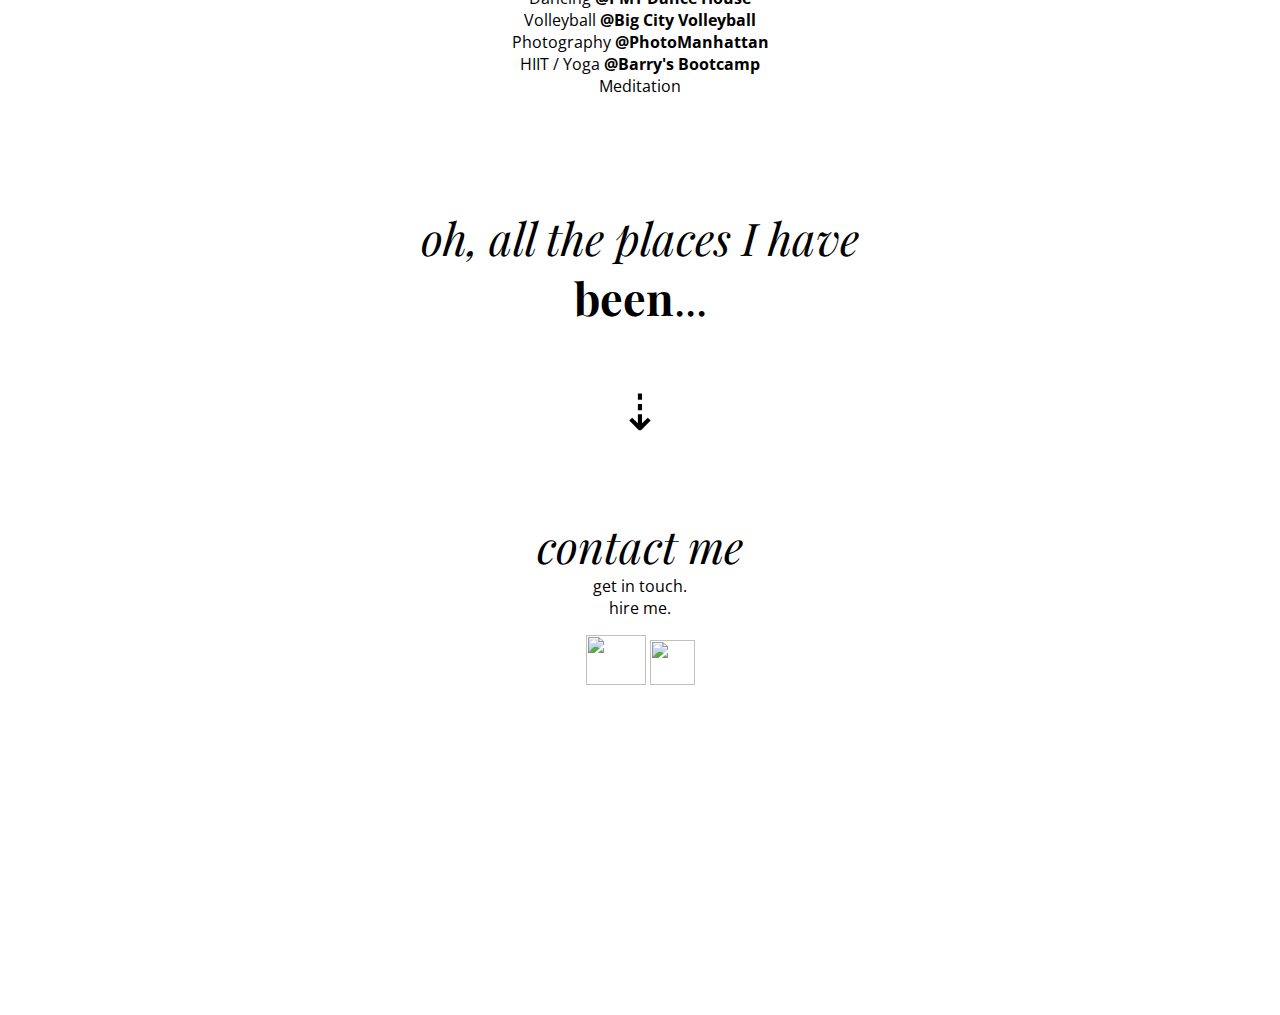
==== commit e28f675d: "new version" ====
--- a/index.html
+++ b/index.html
@@ -12,120 +12,222 @@
 <link href='http://fonts.googleapis.com/css?family=Yellowtail|Waiting+for+the+Sunrise|Reenie+Beanie|Shadows+Into+Light|Josefin+Slab|Pacifico|Dancing+Script|Rock+Salt|Kaushan+Script' rel='stylesheet' type='text/css'>
 
 
+<link href='http://fonts.googleapis.com/css?family=Rambla|Fira+Sans:300|Antic+Slab|Economica|News+Cycle|PT+Sans+Narrow|Magra|Cantarell|Roboto:300|Open+Sans+Condensed:300|Inconsolata|Sintony|Didact+Gothic|Marvel|Nothing+You+Could+Do' rel='stylesheet' type='text/css'>
+
+
 </head>
 
 <body>
-<div id="top-header">
+	<div id="top-header">
 	<section id="logo">injeani.us
-	</section>  <i>adjective: original and inventive</i>
-		
+	</section>
+	
+	<header><strong>[in-jeen-yuhs]</strong><i> adj.</i> characterized by cleverness or originality of invention</header>
+<!-- 	<aside> This is the aside </aside> -->
+	
+	
+
 	<nav>
 		<ul>
-<!--		<li><a href="#main">&#9776;</a></li> -->
 		<li><a href="#about">ABOUT</a> </li> 
 		<li><a href="#inspiration">INSPIRATION</a> </li> 
-		<li><a href="#work">WORK</a> </li>  
-<!--		<li><a href="#cv">RESUME</a> </li>  -->
+		<li><a href="#work">EXPERIENCE</a> </li>  
+		<li><a href="#cv">EDUCATION</a> </li>  
+		<li><a href="#travel">TRAVEL</a> </li>  
 		<li><a href="#contact">CONTACT</a> </li>
 		</ul>
 	</nav>
-
-</div>
-
+	<footer> <div id="tagline"><strong>[in-jeen-yuhs]</strong><i> adj.</i> characterized by cleverness or originality of invention</div>
+</footer>
+	</div>
+
+adjective: original and inventive	
+
+	<nav id="main_nav">
+				<li><a href="#main">&#9776;</a></li>
+			</nav>
 <div id="main">
 
+ 
 	<article>
 	<p><i>
-	"Life isn't about finding yourself. It's about creating yourself..."</i> - <strong>George Bernard Shaw</strong></p>
+	<span class="quotes">"</span>Life isn't about finding yourself. <br>
+	It's about creating yourself...<span class="quotes">"</span></i> <br>- <strong>George Bernard Shaw</strong></p>
 	</article>
 		<p>
 		<a href="http://injeanius.github.io/lifescore/index.html" target="_blank">TAKE THE QUIZ</a> </p>
-	<p class style="font-size:50px">&#8675;</p>
-	<br>please scroll down</ br>
-</div>
-
+	<p class style="font-size:50px">&#8675;</p> 
+	<br>please scroll down
+<p>
 <div id="about">
-about
+	<article>
+<i>about</i> <strong>injeanius</strong></article>
+
+
+<div class="feature">
+	<p><strong>[in-jeen-yuhs]</strong></p>
+	<i>adj.</i>
+	<p>characterized by cleverness or originality of invention</p>
+<p>	<div id = "this-is">
+This is [<div id="underline"> _____________ </div>].
+</div><div class="blurb"> 
+		inventive<br>
+		original<br>
+		creative<br>
+		inspired<br>
+	</div>
+</p>
+</div>
+
 	<article>
 	<p><i>
 	who am </i><strong>I?</strong></p>
 	</article>
 		<p>
 		My name is Jean.<br>
-		Greenwich Village, NYC<br>
-		Jersey born. Aries bred.<br>
+		I am a marketing and design professional<br>
+		Based in Greenwich Village, New York City<br></p>
+
+<p></p>
+<p></p>
+	
+	
+<p><article>
+	<strong>I</strong><i> am a...</i></p>
+	</article>
+		Third degree Aries. <br> 
+		World-traveler. <br>
+		Adventure seeker. <br>
+		Socializer. <br>
+		Risk Taker.<br>
+		Inquisitive explorer. Dreamer. Doer.
+		<!-- Jersey bred. Aries. World-traveler.<br>
 		Freelance Web developer & UX designer<br>
-		Part-time disc jockey<br>
-			Full-time dreamer
-		</p>
-
-	<p class style="font-size:50px">&#8675;</p>
-<p><article>"be the change that you wish to see in the world"<br><strong>gandhi</strong></article></p>
-</div>
+		Part-time disc jockey.</p>
+ -->
+	</div>
 
 
 <div id="inspiration">
-	inspiration
-	
-	<article>
+	<article><i>what is your</i> <strong>inspiration</strong>?</article>
+
+
+	<p class style="font-size:50px">&#8675;</p>
+
+		<p>wise words to live by</p>
+
+	<p class style="font-size:50px">&#8675;</p>
+<p><article>"be the change that you wish to see in the world"<br><strong>gandhi</strong></p>
+
+	<p class style="font-size:50px">&#8675;</p>
+
 	<p>"Face the facts of being what you are, for that is what <i>changes</i> what you are"<strong><br>Soren Kierkegaard</strong>
 	</p>
-<p></p>
-<p></p>
-<p></p>
-<p></p>
+	<p class style="font-size:50px">&#8675;</p>
 
 	<p><i>"<strong>Change</strong><br> is the essence of life. Be willing to surrender what you are for what you could become."
 	</i><strong><br>Reinhold Niebuhr</strong></p>
-	
-	<p class style="font-size:50px">&#8675;</p>
+	<p class style="font-size:50px">&#8675;</p>
+
+<p><i>"Maybe the journey isn't so much about becoming anything. Maybe it's about un-becoming everything that isn't really you so you can be who you were meant to be in the first place."</i></p>
+	
+	<p class style="font-size:50px">&#8675;</p>
+	<p>
+	<i>"You either walk inside your story and <strong><u>own it</u></strong> or you stand outside your story and hustle for your worthiness."</i></p>
+
+	
+
 	</article>
 
 </div>
 
 <div id="work">
-	work
-	<article>
-<!-- <strong><i>work</i></strong>
- -->	<p><i>"Maybe the journey isn't so much about becoming anything. Maybe it's about un-becoming everything that isn't really you so you can be who you were meant to be in the first place."</i></p>
-<p></p>
-<p></p>
-<p></p>
-<p></p>
+	<p><article>work
+<strong><i>experience</i></strong></p></article>
 
 	<p>"It's never too late to be who you might have been."<br><strong>George Eliot</strong></p>	
 	
 
 	<p class style="font-size:50px">&#8675;</p>
-
-	</article>
+	<p><article><i>big</i>
+<strong>data</strong></p></article>
+<p><img src="http://hboasiapromos.s3.amazonaws.com/0_core/fb-hbo-480x320.jpg" height="50%" width="50%"></p>
+	<p><img src="https://pbs.twimg.com/profile_images/573136560138264577/ruLs_BIb.png" height="50%" width="50%"></p>
+
+<p><article><i>web</i> <strong>design</strong></p></article>
+<p>
+	<img src="" height="50%" width="50%">
+
+	<p><article><i>digital</i>
+<strong>strategy</strong></p></article>
+<p><img src="https://pbs.twimg.com/profile_images/1676872485/Untitled_400x400.jpg" height="50%" width="50%">
+
 
 </div>
 
 <div id="cv">
-	<article>
-	"The beautiful thing about learning is that nobody can take it away from you." <strong><i>B.B. King</i></strong>
-	 
-	 </article>
+		<p><article>
+<i>what i've</i><strong> learned</strong></p></article>
+
+<p>	"The beautiful thing about learning is that nobody can take it away from you." <br><strong><i>B.B. King</i></strong>
+	 </p>
+	<p class style="font-size:50px">&#8675;</p>
+	<p><article><i>professional</i>
+<strong>education</strong></p></article>
+<p>
+<p><img src="https://yt3.ggpht.com/-RZYi5isxH_M/AAAAAAAAAAI/AAAAAAAAAAA/rmWpoe2qZzI/s900-c-k-no/photo.jpg" width="50%" height="50%">
+
+<p><article><i>web</i> <strong>design</strong></p></article>
+<p><img src="https://pbs.twimg.com/profile_images/616323696601468930/SkNd2ppU.png" height="50%" width="50%">
+
+<p><article><i>business</i> <strong>analysis</strong></p></article>
+<p><img src="http://sites.psu.edu/ittraining/wp-content/uploads/sites/7689/2014/02/Learning-Tree.png" height="50%" width="50%">
+</p>
+<p><article><i>real</i> <strong>estate</strong></p></article>
+<p>
+	<img src="http://office.nyrei.com/assets/img/nyrei_pchldr.jpg" height="50%" width="50%">
+
+<p><article><i>personal</i>
+<strong>education</strong></p></article>
+<p>"Self expression is the highest form of flattery." </p>
+
+<p>
+	<li>DJing <strong>@SCRATCH DJ Academy</strong></li>
+	<li>Dancing <strong>@PMT Dance House</strong></li>
+	<li>Volleyball <strong>@Big City Volleyball</strong></li>
+	<li>Photography <strong>@PhotoManhattan</strong></li>
+	<li>HIIT / Yoga <strong>@Barry's Bootcamp</strong></li>
+	<li>Meditation</li>
+	
+</div>	
+<div id="travel">
+		<p><article>
+<i>oh, all the places I have </i><strong>been</strong>...</p></article>
+	<p class style="font-size:50px">&#8675;</p>
+
 </div>
  
 <div id="contact">
-	contact me
-	<article><p>
-	<i>"You either walk inside your story and <strong><u>own it</u></strong> or you stand outside your story and hustle for your worthiness."</p>
-
-		<a href="mailto:injeaniu5@gmail.com" style="width:500px">drop me a line.</a></i></article>
-	
-<article>
-	<p>fin.</p>
-	</article>
-	<p>&copy; 2014</p>
-<!--	<p>love conquers all.</p> -->
-
-</div>
-
-
-
+	
+	<article><i>contact me</i></article>
+		get in touch. <br>
+		hire me.
+		<p>
+		<img src="http://static1.squarespace.com/static/5313ceade4b0d2c24315db23/t/546fc883e4b06aaf26742bc6/1416611983498/Linkedin-Icon.png" height="50px" width="60px"> <img src="http://i39.tinypic.com/5obarn.png" height="45px" width="45px"></p>
+		
+		<!-- <p>
+			<img src="https://image.freepik.com/free-icon/social-email-circular-button_318-72195.jpg" height="40px" width="40px">
+
+		<img src="https://image.freepik.com/free-icon/linkedin-circular_318-8469.jpg" height="80px" width="80px">
+ -->
+</div>
 </body>
 
 </html>
+
+
+<!-- 	<p>fin.</p>
+	</article>
+	<p>love conquers all.</p>
+	"Your work is going to fill a large part of your life, and the only way to be truly satisfied is to do what you believe is great work. And the only way to do great work is to love what you do. If you haven't found it yet, keep looking. Don't settle. As with all matters of the heart, you'll know when you find it." - steve jobs
+ -->--- a/css/main.css
+++ b/css/main.css
@@ -1,7 +1,38 @@
+header {
+	color: black;
+	height: 20%;
+
+}
+
+article {
+	font-size: 15px;	
+	text-align: left;	
+	font-family: 'Open Sans Condensed', sans-serif;
+
+}
+
+aside {
+	background-color: gray;
+	width: 50%;
+	height: 20%;
+	float: left;
+}
+
+footer {
+	width: 50%;
+	height: 20%;
+	float: right;
+}
+
+h1 {
+	margin: auto;
+}
+
+
 body { 
 	margin: 0;
-	font-family: 'Alegreya Sans SC', sans-serif;
 	font-size: 15px;
+	font-family: 'Open Sans Condensed', sans-serif;
 }
 
 #logo {
@@ -11,35 +42,32 @@
 	text-align: center;	
 	letter-spacing: -5px;
 	float: left;
+	width: 100px;
 }
 
 a {
 	margin: auto;
 	display: block;
-	border: 1px black solid;
-	width: 100px;
+	border: 0px black solid;
 	text-decoration: none;
 	text-align: center;
-	color: black;
-	font-family: 'Alegreya Sans SC', sans-serif;
-	text-transform: lowercase;
+	color: gray;
+}
+
+a:active {
+
+	color: rgba(#000, .85);
+
 }
 
 a:hover {
-	display: block;
+
+	display: inline-block;
 	background-color: black;
 	color: white;
 	text-decoration: none;
 	text-align: center;
-	font-family: 'Alegreya Sans SC', sans-serif;
-
-}
-
-article {
-	font-size: 45px;	
-	text-align: center;	
-	font-family: 'Playfair Display', serif;
-	text-align: center;	
+	
 }
 
 #top-header{
@@ -50,89 +78,23 @@
 	background-color: #fff;
 }
 
-
-#main {
-	padding-top: 100px;
-	width: 100%;
-	height: 800px;
-	text-align: center;
-	font-family: 'Alegreya Sans SC', sans-serif;	
-	font-size: 16px;
-	margin: auto;
-}	
-
-
-#about {
-	padding-top: 100px;
-	width: 100%;
-	height: 800px;
-	text-align: center;
-	font-family: 'Alegreya Sans SC', sans-serif;	
-	font-size: 16px;
-	margin: auto;
-}	
-
-
-#inspiration {
-	padding-top: 100px;
-	width: 60%;
-	height: 800px;
-	text-align: center;
-	font-family: 'Alegreya Sans SC', sans-serif;	
-	font-size: 16px;
-	margin: auto;
-}
-
-
-
-#work {
-	padding-top: 100px;
-	width: 50%;
-	height: 800px;
-	text-align: center;
-	font-family: 'Alegreya Sans SC', sans-serif;	
-	font-size: 16px;
-	margin: auto;
-}	
-
-#contact {
-	background-color: yellow;
-	height: 500px;
-	text-align: center;
-	width: 100%;
-	font-family: 'Alegreya Sans SC', sans-serif;	
-	font-size: 16px;
-	margin: auto;
-	padding-top: 20px;
-
-}	
-
-#contact article {
-	width: 70%;
-	text-align: center;
-	margin: auto;
-}
-
-
-nav {
-	font-family: 'Alegreya Sans SC', sans-serif;
-	font-size: 15px;
-	margin: auto;
-}
-
-nav ul {
-
-	float: left;
-	list-style-type: none;
-}
-
-
 li {
 	list-style-type: none;
-	float: left;
-}
-
-
+	float: none;
+}
+
+
+#tagline {
+	font-family: 'Open Sans Condensed', sans-serif;
+	
+}
+
+article {
+	font-size: 45px;	
+	text-align: center;	
+	font-family: 'Playfair Display', serif;
+
+}	
 
 
 section {
@@ -145,6 +107,170 @@
 
 }
 
+nav {
+	
+font-family: 'PT Sans Narrow', sans-serif;
+font-family: 'Magra', sans-serif;
+font-family: 'Cantarell', sans-serif;
+font-family: 'Marvel', sans-serif;
+font-family: 'Rambla', sans-serif;
+font-family: 'Fira Sans', sans-serif;
+
+font-family: 'PT Sans Narrow', sans-serif;
+font-family: 'Roboto', sans-serif;
+font-family: 'Nothing You Could Do', sans-serif;
+font-family: 'Open Sans Condensed', sans-serif;
+
+	font-size: 15px;
+	float: left;
+	margin-top: 12%;
+/*border: 1px red solid; */
+	text-transform: lowercase;
+}
+
+#main {
+	padding-top: 100px;
+	width: 70%;
+	height: 800px;
+	text-align: center;
+	font-size: 16px;
+	margin: auto;
+}	
+
+#about {
+	padding-top: 100px;
+	width: 100%;
+	height: 800px;
+	text-align: center;
+	font-family: 'Open Sans Condensed', sans-serif;
+	font-size: 16px;
+	margin: auto;
+}	
+
+#inspiration {
+	padding-top: 100px;
+	width: 60%;
+	text-align: center;
+	font-size: 16px;
+	margin: auto;
+}
+
+
+#work {
+	padding-top: 100px;
+	width: 60%;
+	text-align: center;
+	font-family: 'Open Sans Condensed', sans-serif;
+	font-size: 16px;
+	margin: auto;
+}	
+
+#cv {
+	padding-top: 100px;
+	width: 50%;
+	text-align: center;
+	font-family: 'Open Sans Condensed', sans-serif;
+	font-size: 16px;
+	margin: auto;
+}
+
+
+#travel {
+	padding-top: 100px;
+	width: 50%;
+	text-align: center;
+	font-family: 'Open Sans Condensed', sans-serif;
+	font-size: 10px;
+	margin: auto;
+}
+
+#contact {
+	height: 500px;
+	text-align: center;
+	width: 100%;
+	font-family: 'Open Sans Condensed', sans-serif;
+	font-size: 16px;
+	margin: auto;
+	padding-top: 20px;
+
+}	
+
+/* ORIGINAL 
+
+/*
+BOLD ALL QUOTATION MARKS
+.quotes {
+	font-size: 150px;
+	font-weight: bolder;
+	font-style: italic;
+}
+
+.block {
+	background-attachment: fixed;
+	background-image: url()
+	}
+}
+
+
+
+#underline {
+	border-bottom: 10px solid yellow;
+	
+}
+
+#this-is {
+	float: left;
+	font: 50px gray;
+	font-family: 'Playfair Display', serif;
+	position: fixed;
+	margin: 100px;
+}
+.blurb {
+	margin: auto;
+	font: 50px gray;
+	font-family: 'Playfair Display', serif;
+	border-bottom: 10px solid yellow;
+}
+.feature {
+	margin: auto;
+	padding-bottom: 200px;
+	font: 40px gray;
+	line-height: 2px;
+	color: rgba(0,0,0,0.6);
+	}
+
+.box {
+	margin: 100px;
+	border: 3px double gray;
+	width: 200px;
+	height: 200px;	
+	}
+
+
+
+
+
+
+#main_nav {
+	float: right;
+	width: 60%;
+}
+
+
+
+
+
+
+
+
+#contact article {
+	width: 70%;
+	text-align: center;
+	margin: auto;
+}
+
+
+
 #about_section {
 background-color: gray;
 height: 1000px;
@@ -152,3 +278,12 @@
 
 text-align: center;
 }
+
+
+nav ul {
+
+	float: left;
+	list-style-type: none;
+}
+
+*/
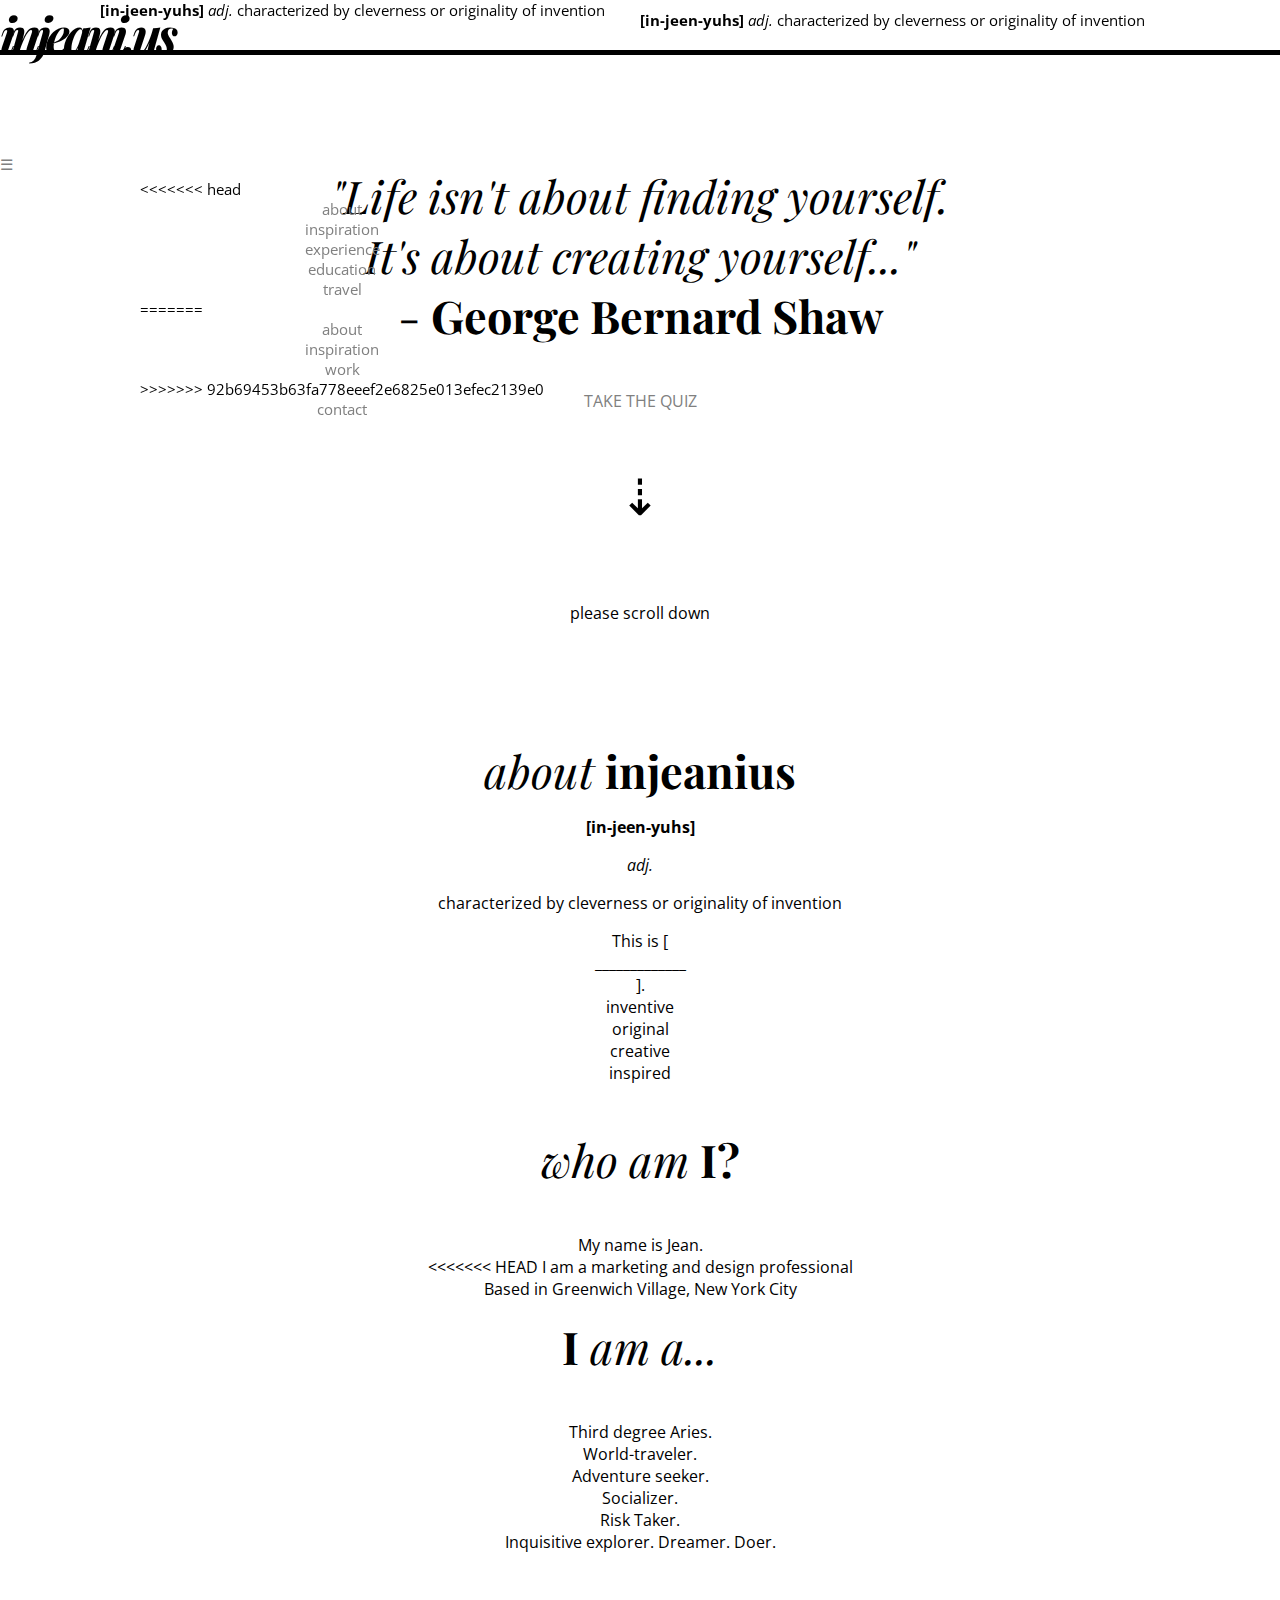
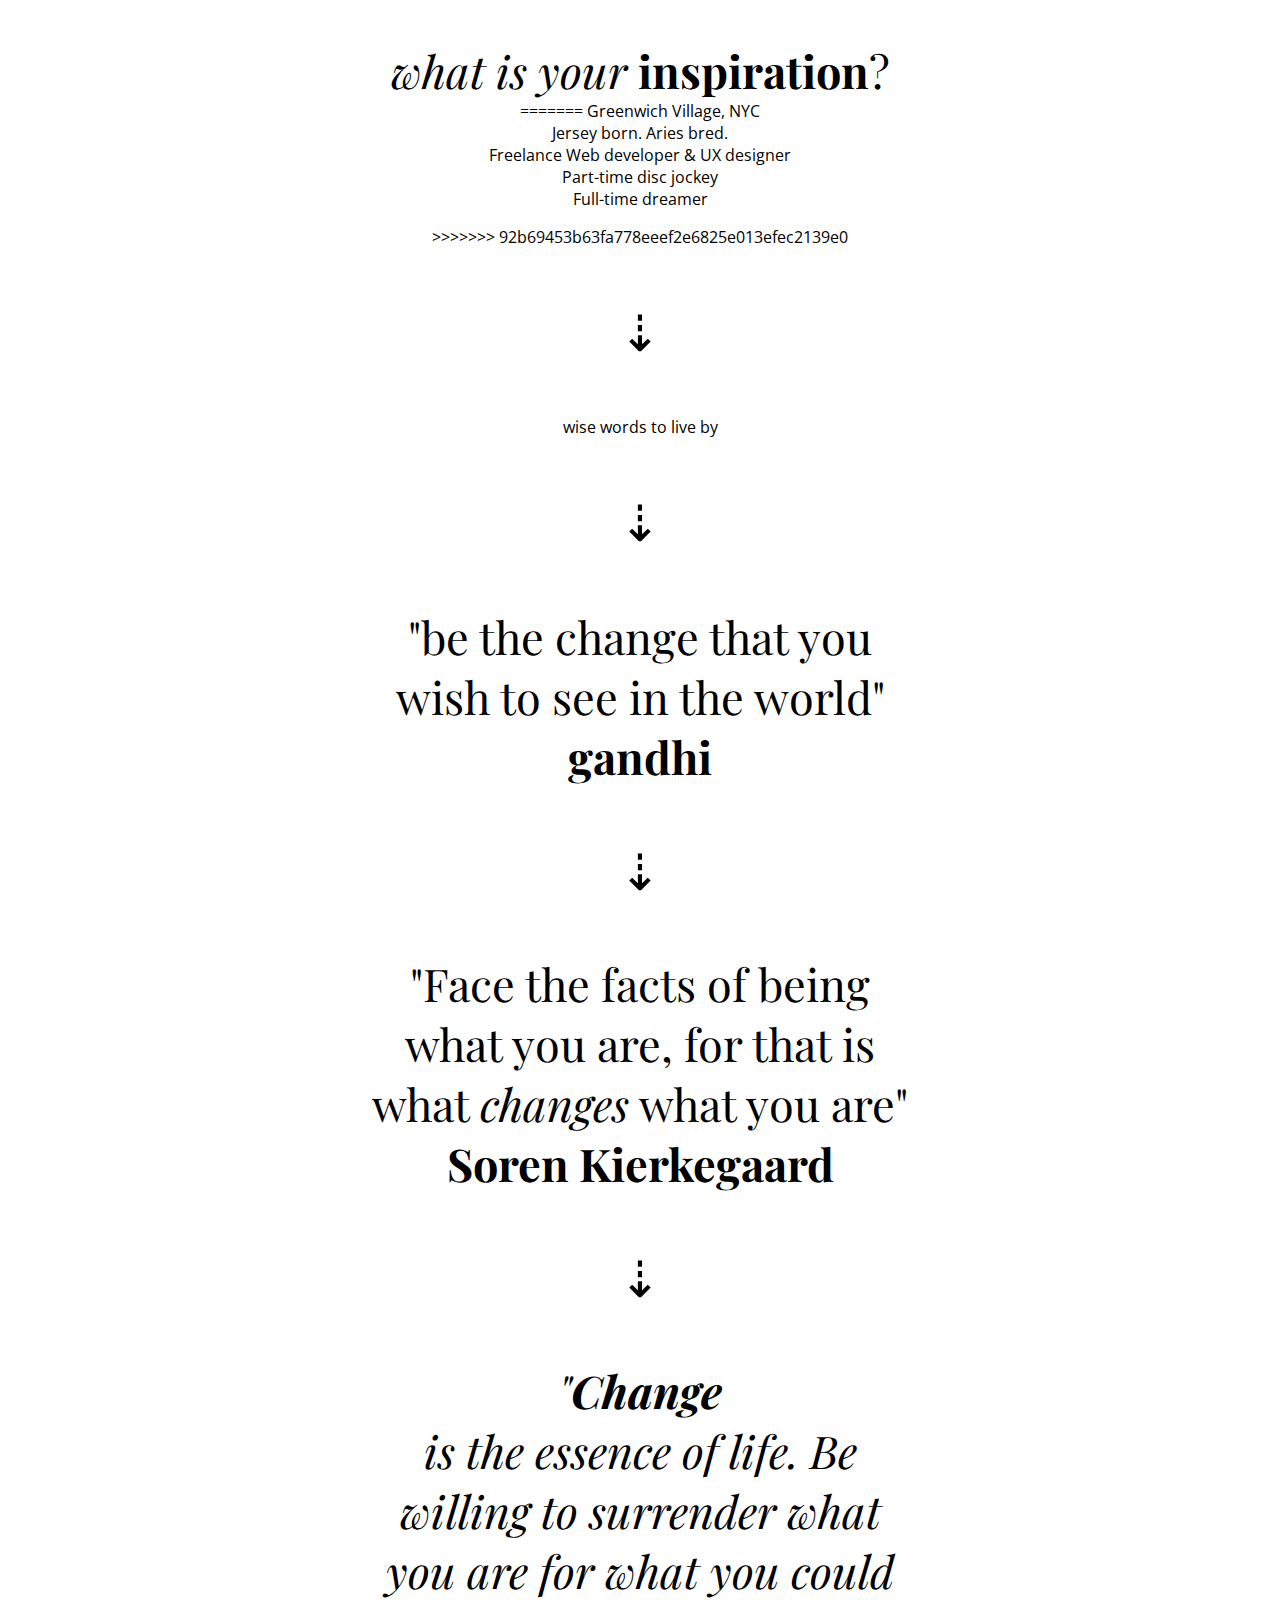
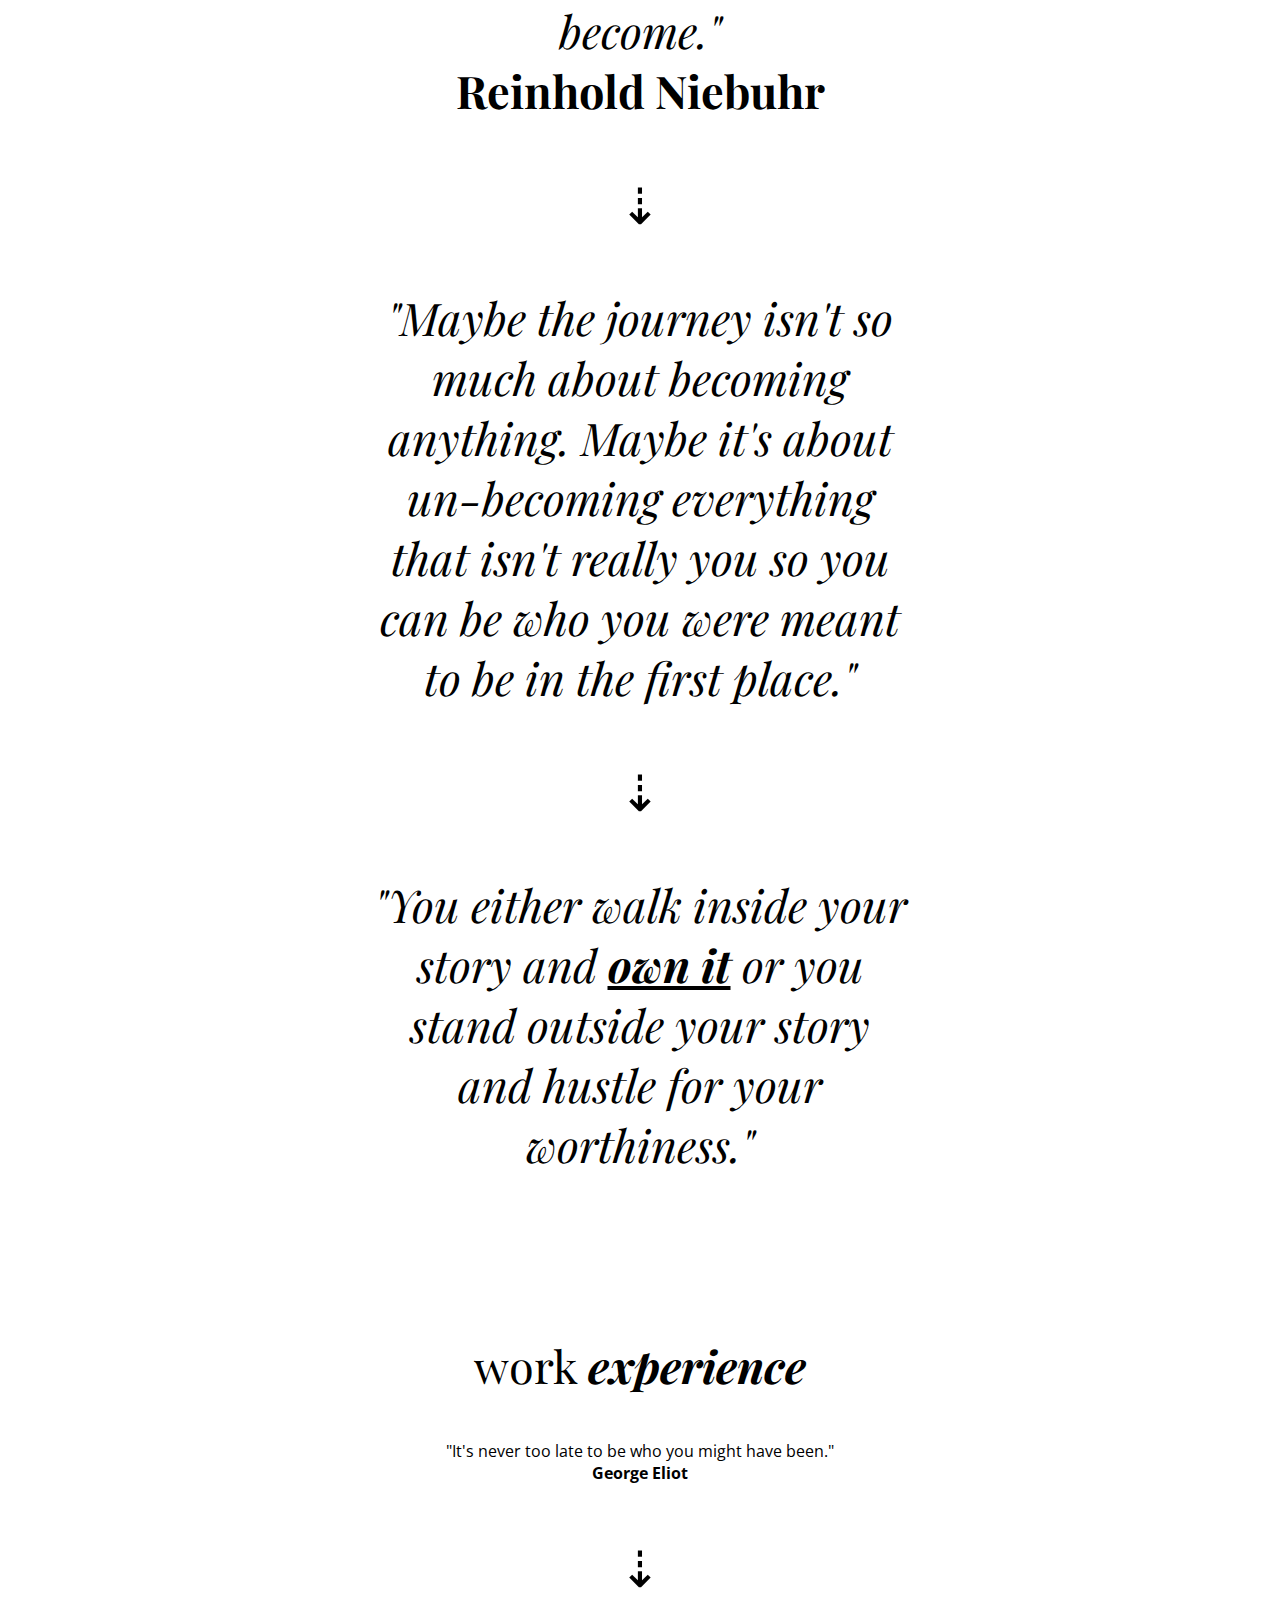
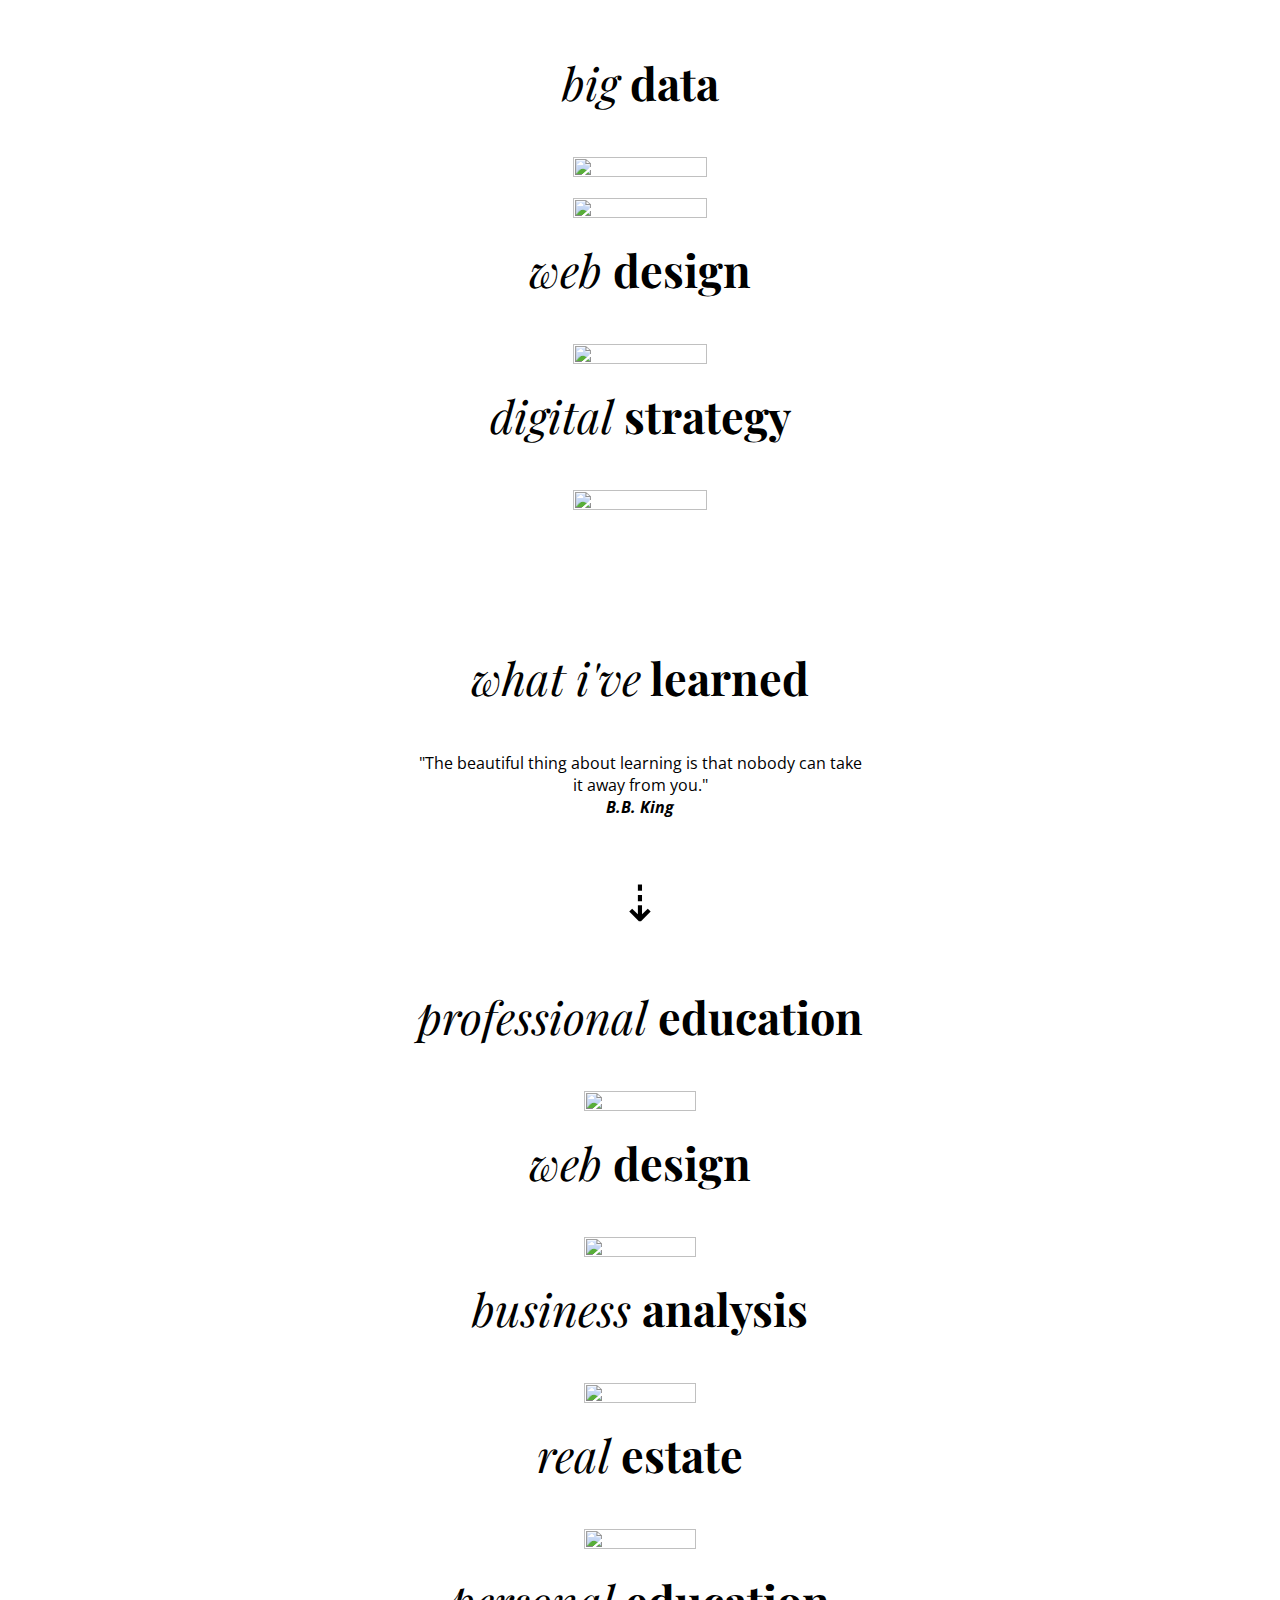
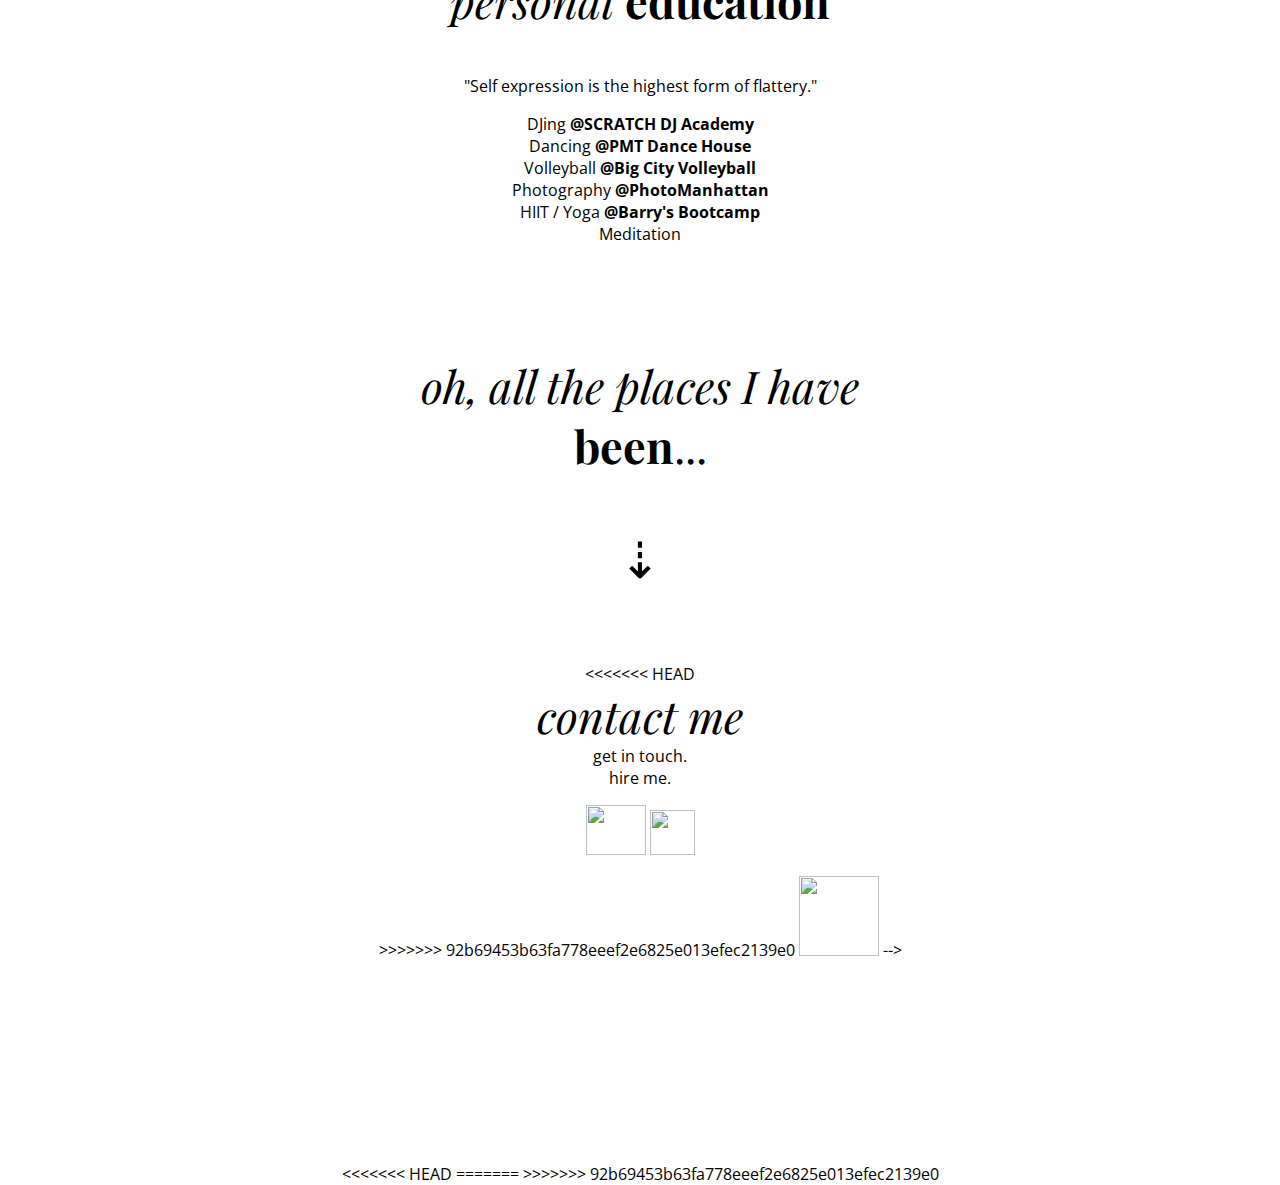
==== commit a8731a77: "new version" ====
--- a/index.html
+++ b/index.html
@@ -29,11 +29,19 @@
 
 	<nav>
 		<ul>
+<<<<<<< HEAD
 		<li><a href="#about">ABOUT</a> </li> 
 		<li><a href="#inspiration">INSPIRATION</a> </li> 
 		<li><a href="#work">EXPERIENCE</a> </li>  
 		<li><a href="#cv">EDUCATION</a> </li>  
 		<li><a href="#travel">TRAVEL</a> </li>  
+=======
+<!--		<li><a href="#main">&#9776;</a></li> -->
+		<li><a href="#about">ABOUT</a> </li> 
+		<li><a href="#inspiration">INSPIRATION</a> </li> 
+		<li><a href="#work">WORK</a> </li>  
+<!--		<li><a href="#cv">RESUME</a> </li>  -->
+>>>>>>> 92b69453b63fa778eeef2e6825e013efec2139e0
 		<li><a href="#contact">CONTACT</a> </li>
 		</ul>
 	</nav>
@@ -85,6 +93,7 @@
 	</article>
 		<p>
 		My name is Jean.<br>
+<<<<<<< HEAD
 		I am a marketing and design professional<br>
 		Based in Greenwich Village, New York City<br></p>
 
@@ -111,6 +120,14 @@
 <div id="inspiration">
 	<article><i>what is your</i> <strong>inspiration</strong>?</article>
 
+=======
+		Greenwich Village, NYC<br>
+		Jersey born. Aries bred.<br>
+		Freelance Web developer & UX designer<br>
+		Part-time disc jockey<br>
+			Full-time dreamer
+		</p>
+>>>>>>> 92b69453b63fa778eeef2e6825e013efec2139e0
 
 	<p class style="font-size:50px">&#8675;</p>
 
@@ -208,6 +225,7 @@
 </div>
  
 <div id="contact">
+<<<<<<< HEAD
 	
 	<article><i>contact me</i></article>
 		get in touch. <br>
@@ -217,6 +235,19 @@
 		
 		<!-- <p>
 			<img src="https://image.freepik.com/free-icon/social-email-circular-button_318-72195.jpg" height="40px" width="40px">
+=======
+	contact me
+	<article><p>
+	<i>"You either walk inside your story and <strong><u>own it</u></strong> or you stand outside your story and hustle for your worthiness."</p>
+
+		<a href="mailto:injeaniu5@gmail.com" style="width:500px">drop me a line.</a></i></article>
+	
+<article>
+	<p>fin.</p>
+	</article>
+	<p>&copy; 2014</p>
+<!--	<p>love conquers all.</p> -->
+>>>>>>> 92b69453b63fa778eeef2e6825e013efec2139e0
 
 		<img src="https://image.freepik.com/free-icon/linkedin-circular_318-8469.jpg" height="80px" width="80px">
  -->
@@ -226,8 +257,14 @@
 </html>
 
 
+<<<<<<< HEAD
 <!-- 	<p>fin.</p>
 	</article>
 	<p>love conquers all.</p>
 	"Your work is going to fill a large part of your life, and the only way to be truly satisfied is to do what you believe is great work. And the only way to do great work is to love what you do. If you haven't found it yet, keep looking. Don't settle. As with all matters of the heart, you'll know when you find it." - steve jobs
- -->+ -->
+=======
+</body>
+
+</html>
+>>>>>>> 92b69453b63fa778eeef2e6825e013efec2139e0
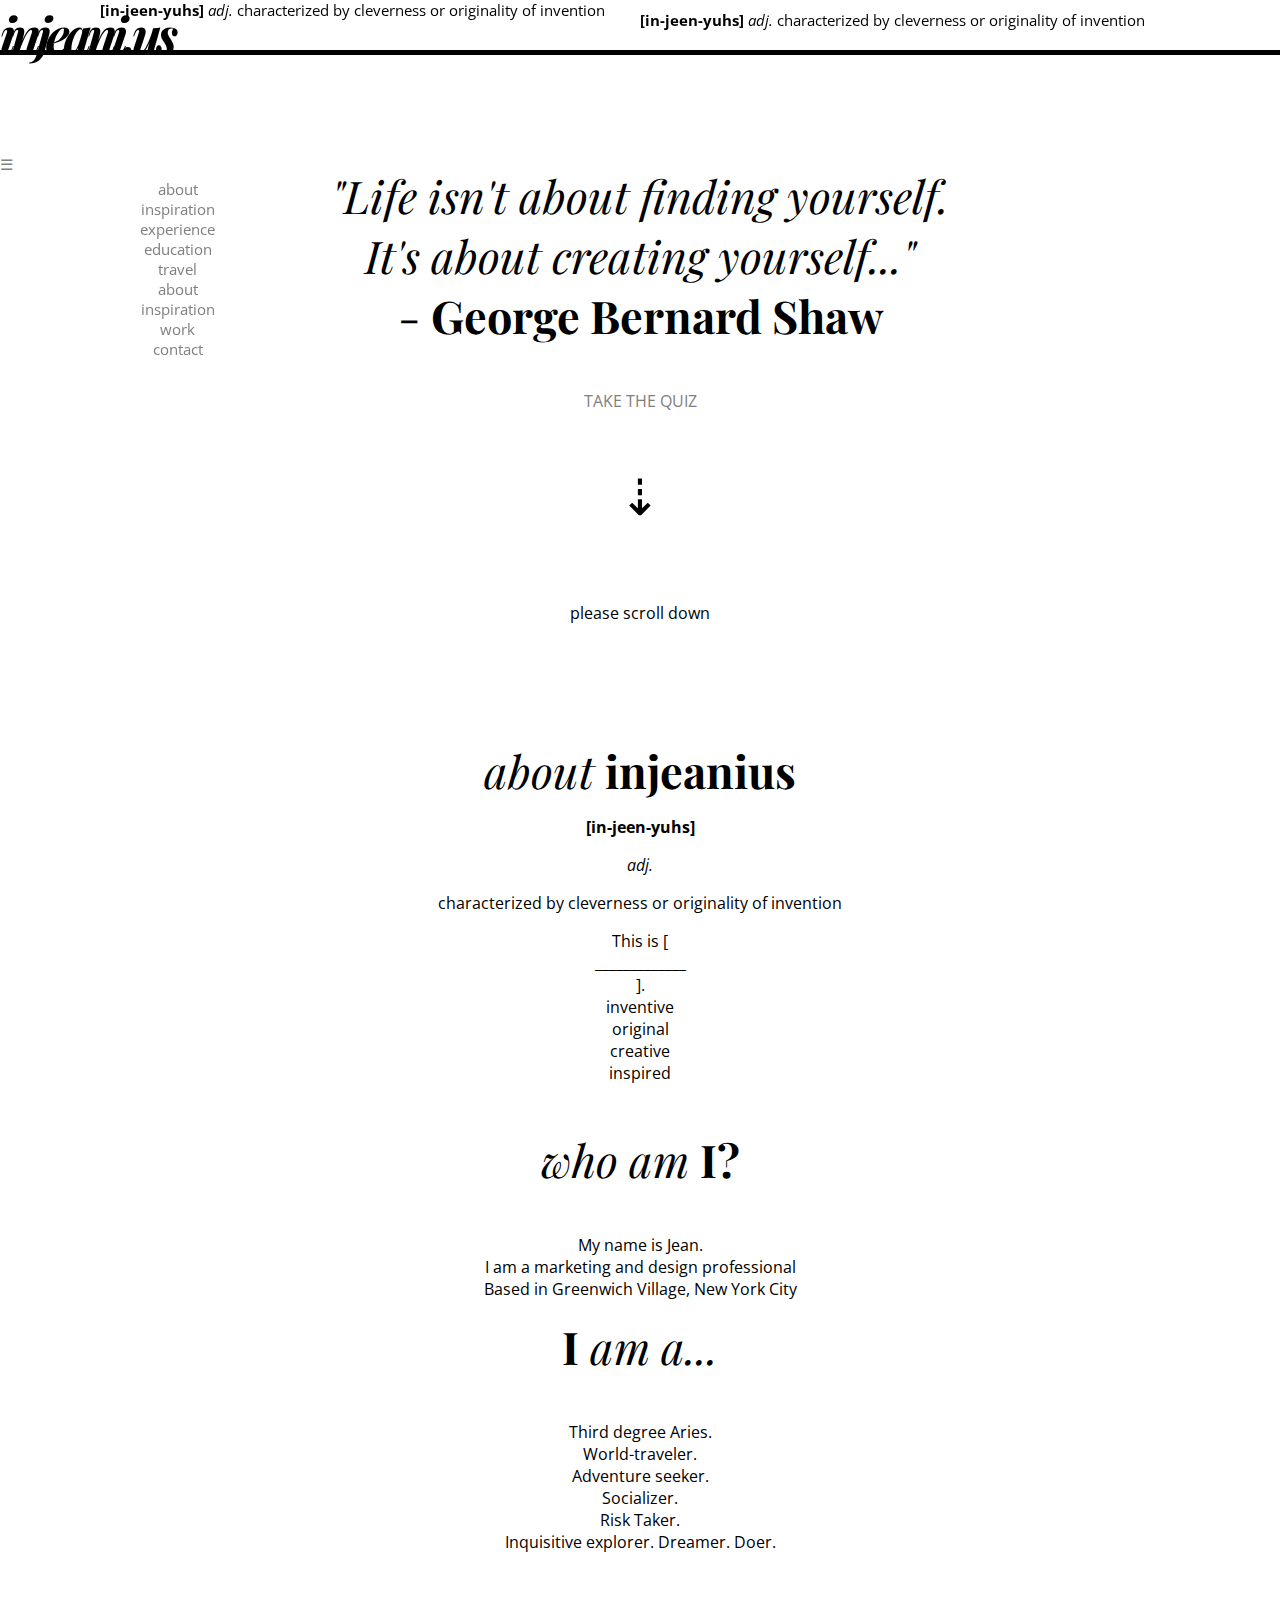
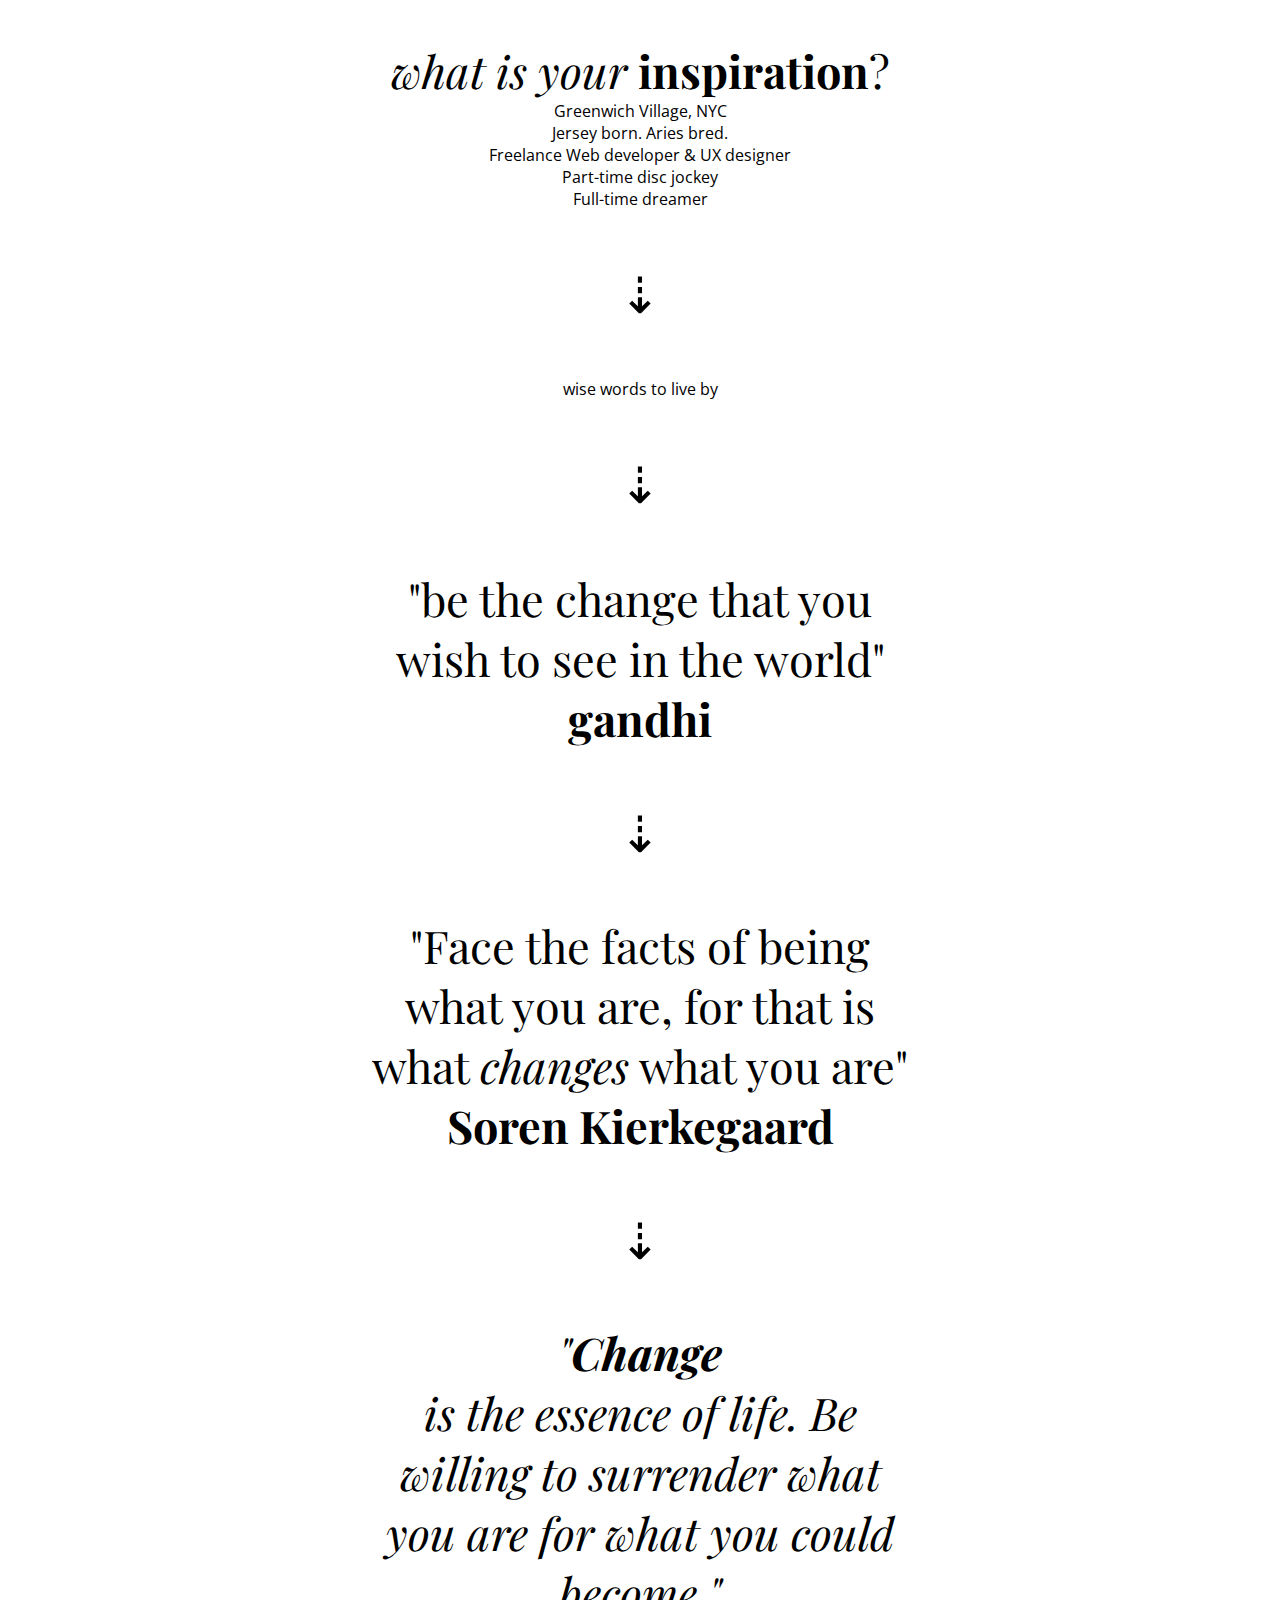
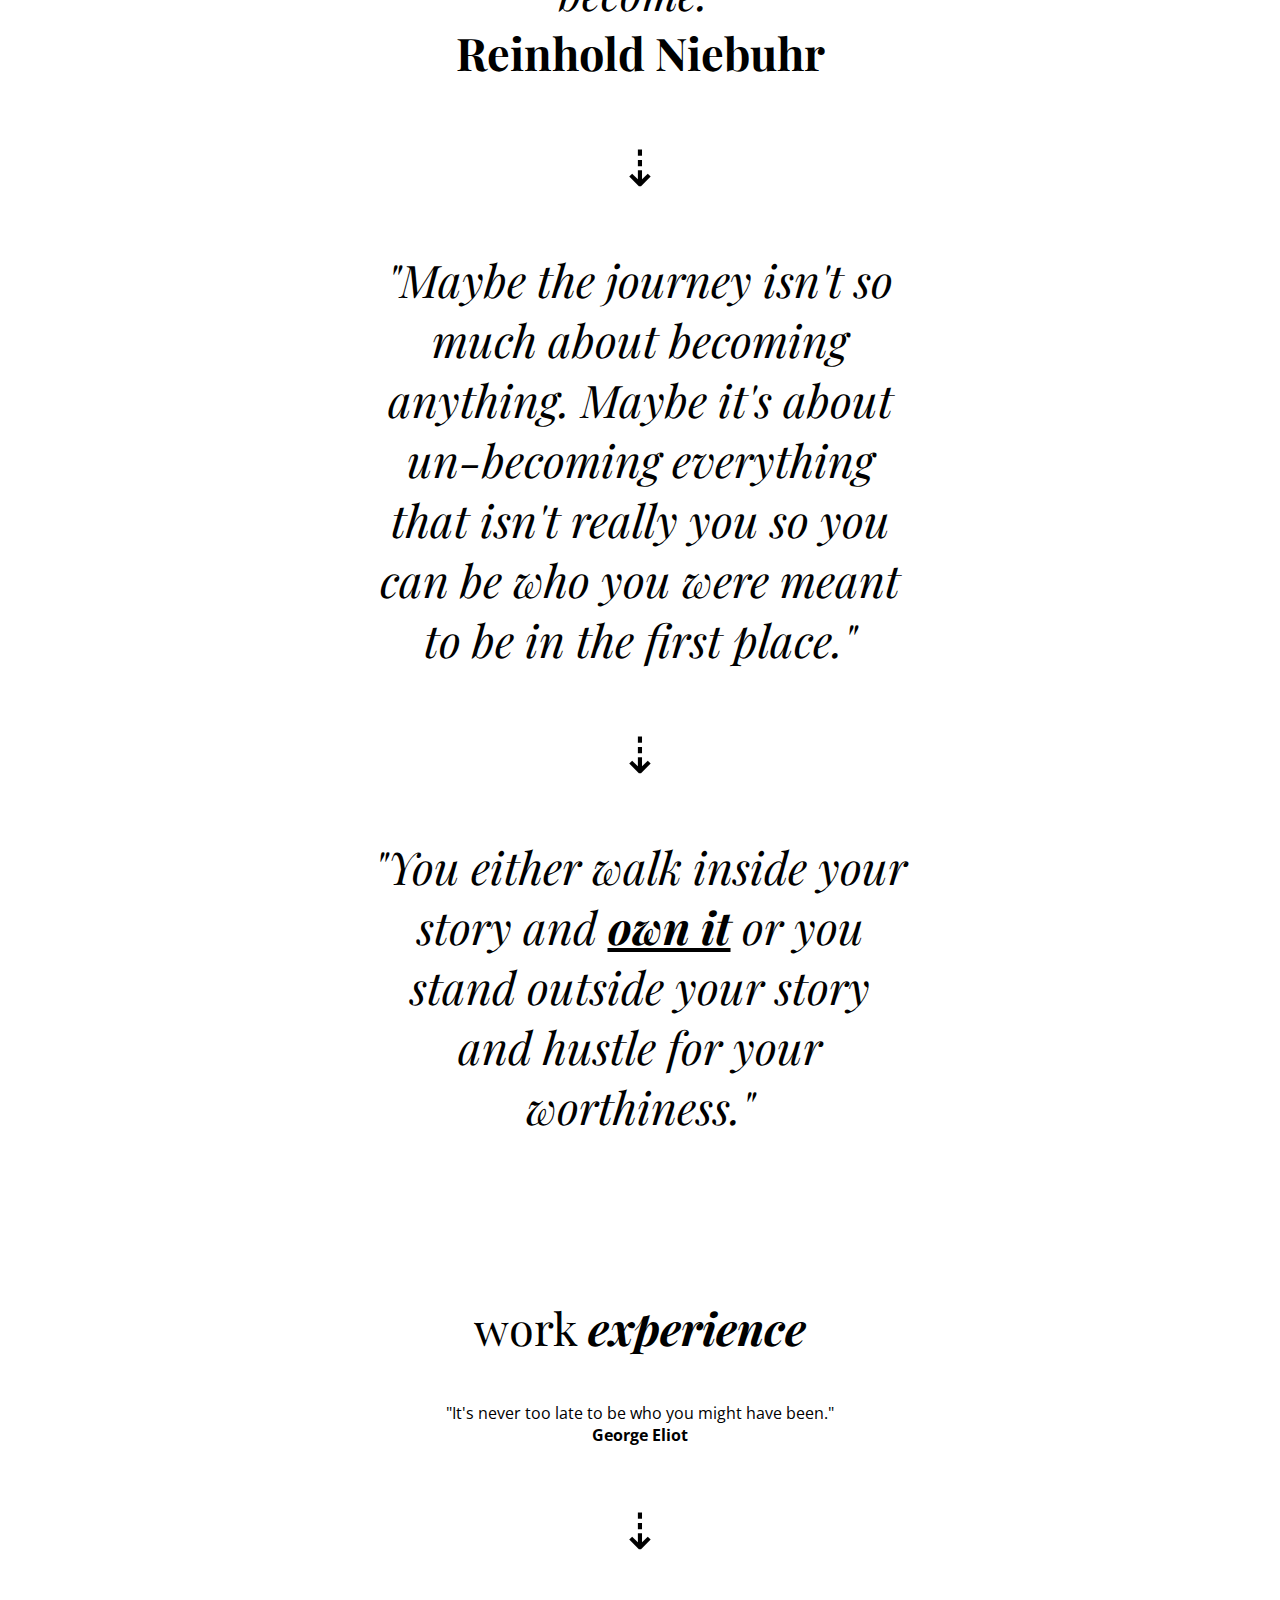
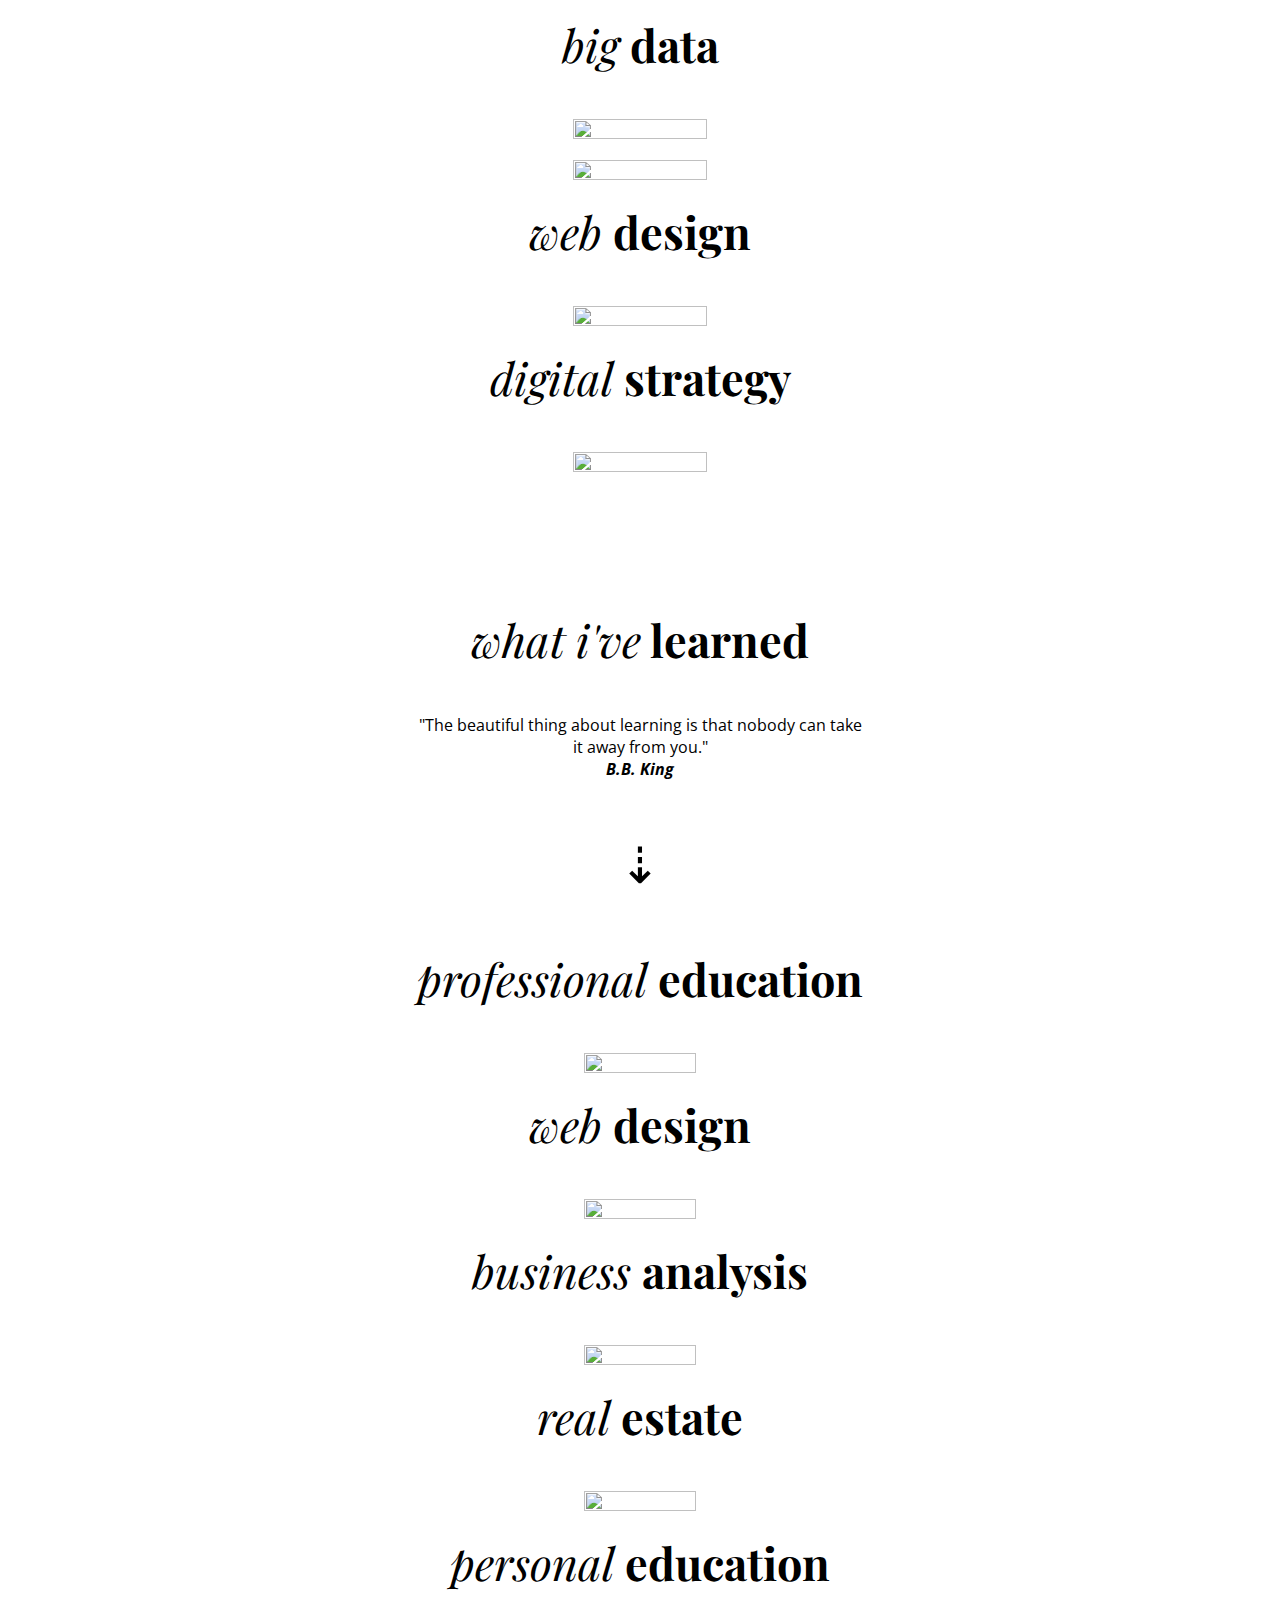
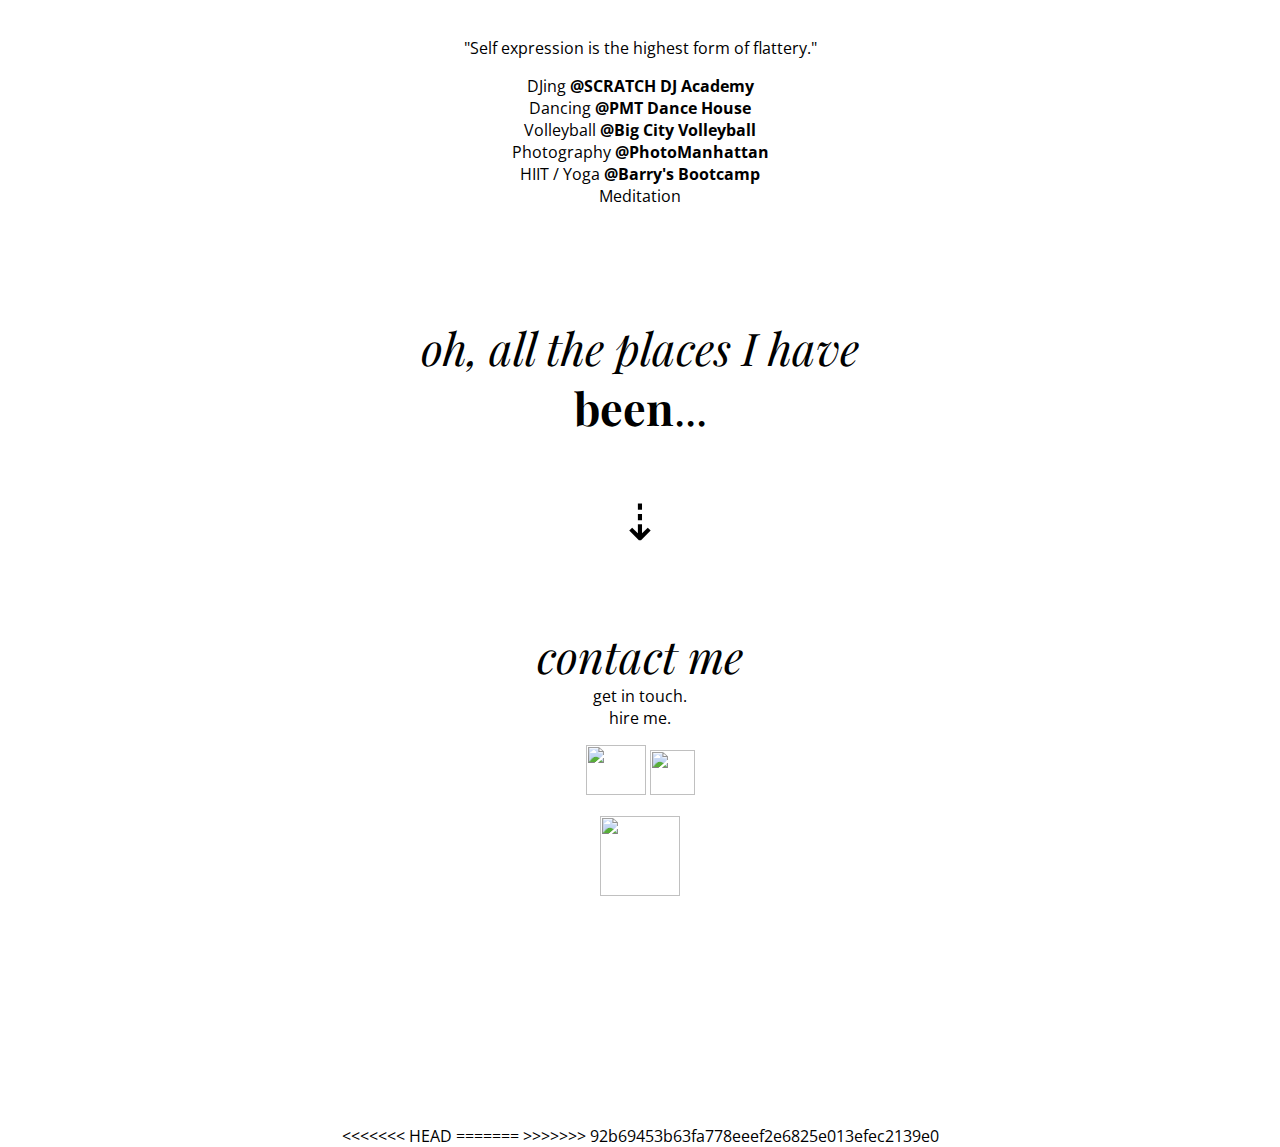
==== commit d1f9ac77: "updates" ====
--- a/index.html
+++ b/index.html
@@ -29,19 +29,16 @@
 
 	<nav>
 		<ul>
-<<<<<<< HEAD
 		<li><a href="#about">ABOUT</a> </li> 
 		<li><a href="#inspiration">INSPIRATION</a> </li> 
 		<li><a href="#work">EXPERIENCE</a> </li>  
 		<li><a href="#cv">EDUCATION</a> </li>  
 		<li><a href="#travel">TRAVEL</a> </li>  
-=======
 <!--		<li><a href="#main">&#9776;</a></li> -->
 		<li><a href="#about">ABOUT</a> </li> 
 		<li><a href="#inspiration">INSPIRATION</a> </li> 
 		<li><a href="#work">WORK</a> </li>  
 <!--		<li><a href="#cv">RESUME</a> </li>  -->
->>>>>>> 92b69453b63fa778eeef2e6825e013efec2139e0
 		<li><a href="#contact">CONTACT</a> </li>
 		</ul>
 	</nav>
@@ -93,7 +90,6 @@
 	</article>
 		<p>
 		My name is Jean.<br>
-<<<<<<< HEAD
 		I am a marketing and design professional<br>
 		Based in Greenwich Village, New York City<br></p>
 
@@ -120,14 +116,12 @@
 <div id="inspiration">
 	<article><i>what is your</i> <strong>inspiration</strong>?</article>
 
-=======
 		Greenwich Village, NYC<br>
 		Jersey born. Aries bred.<br>
 		Freelance Web developer & UX designer<br>
 		Part-time disc jockey<br>
 			Full-time dreamer
 		</p>
->>>>>>> 92b69453b63fa778eeef2e6825e013efec2139e0
 
 	<p class style="font-size:50px">&#8675;</p>
 
@@ -224,9 +218,7 @@
 
 </div>
  
-<div id="contact">
-<<<<<<< HEAD
-	
+<div id="contact">	
 	<article><i>contact me</i></article>
 		get in touch. <br>
 		hire me.
@@ -247,10 +239,8 @@
 	</article>
 	<p>&copy; 2014</p>
 <!--	<p>love conquers all.</p> -->
->>>>>>> 92b69453b63fa778eeef2e6825e013efec2139e0
 
 		<img src="https://image.freepik.com/free-icon/linkedin-circular_318-8469.jpg" height="80px" width="80px">
- -->
 </div>
 </body>
 
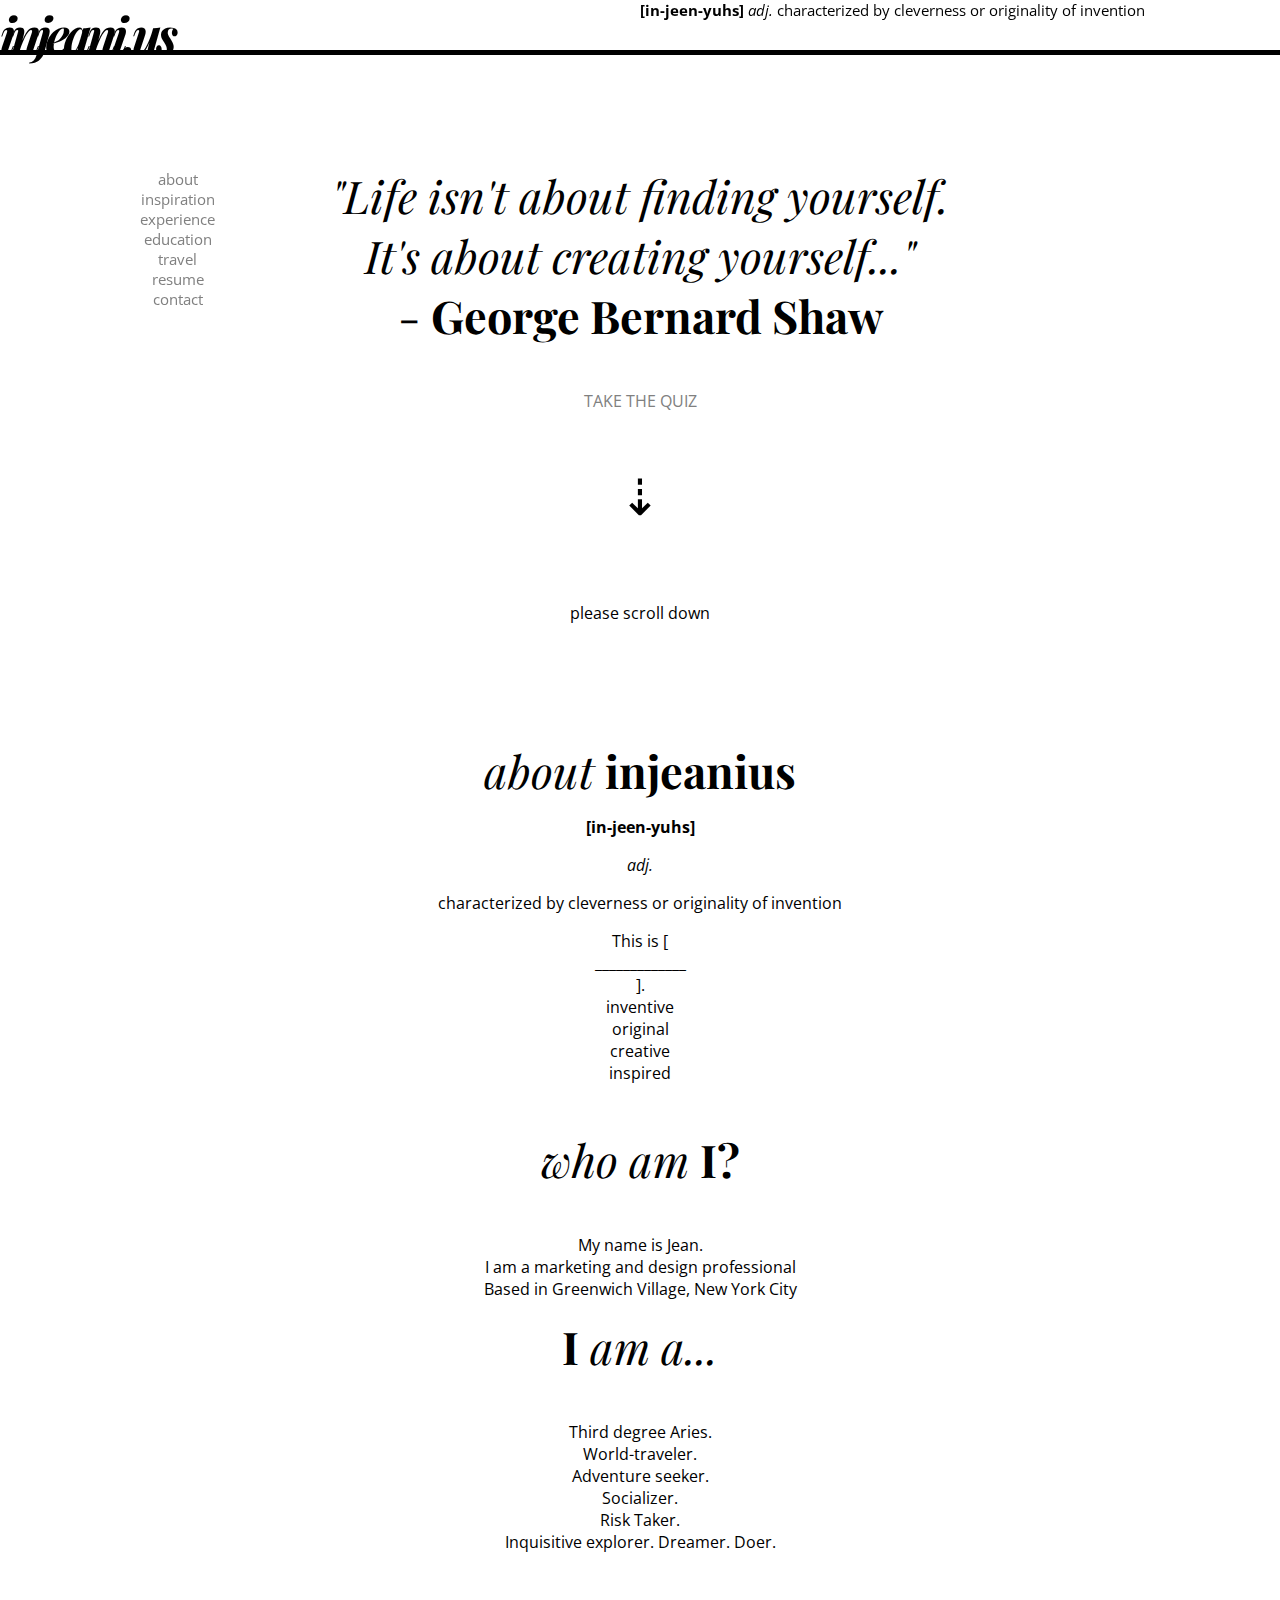
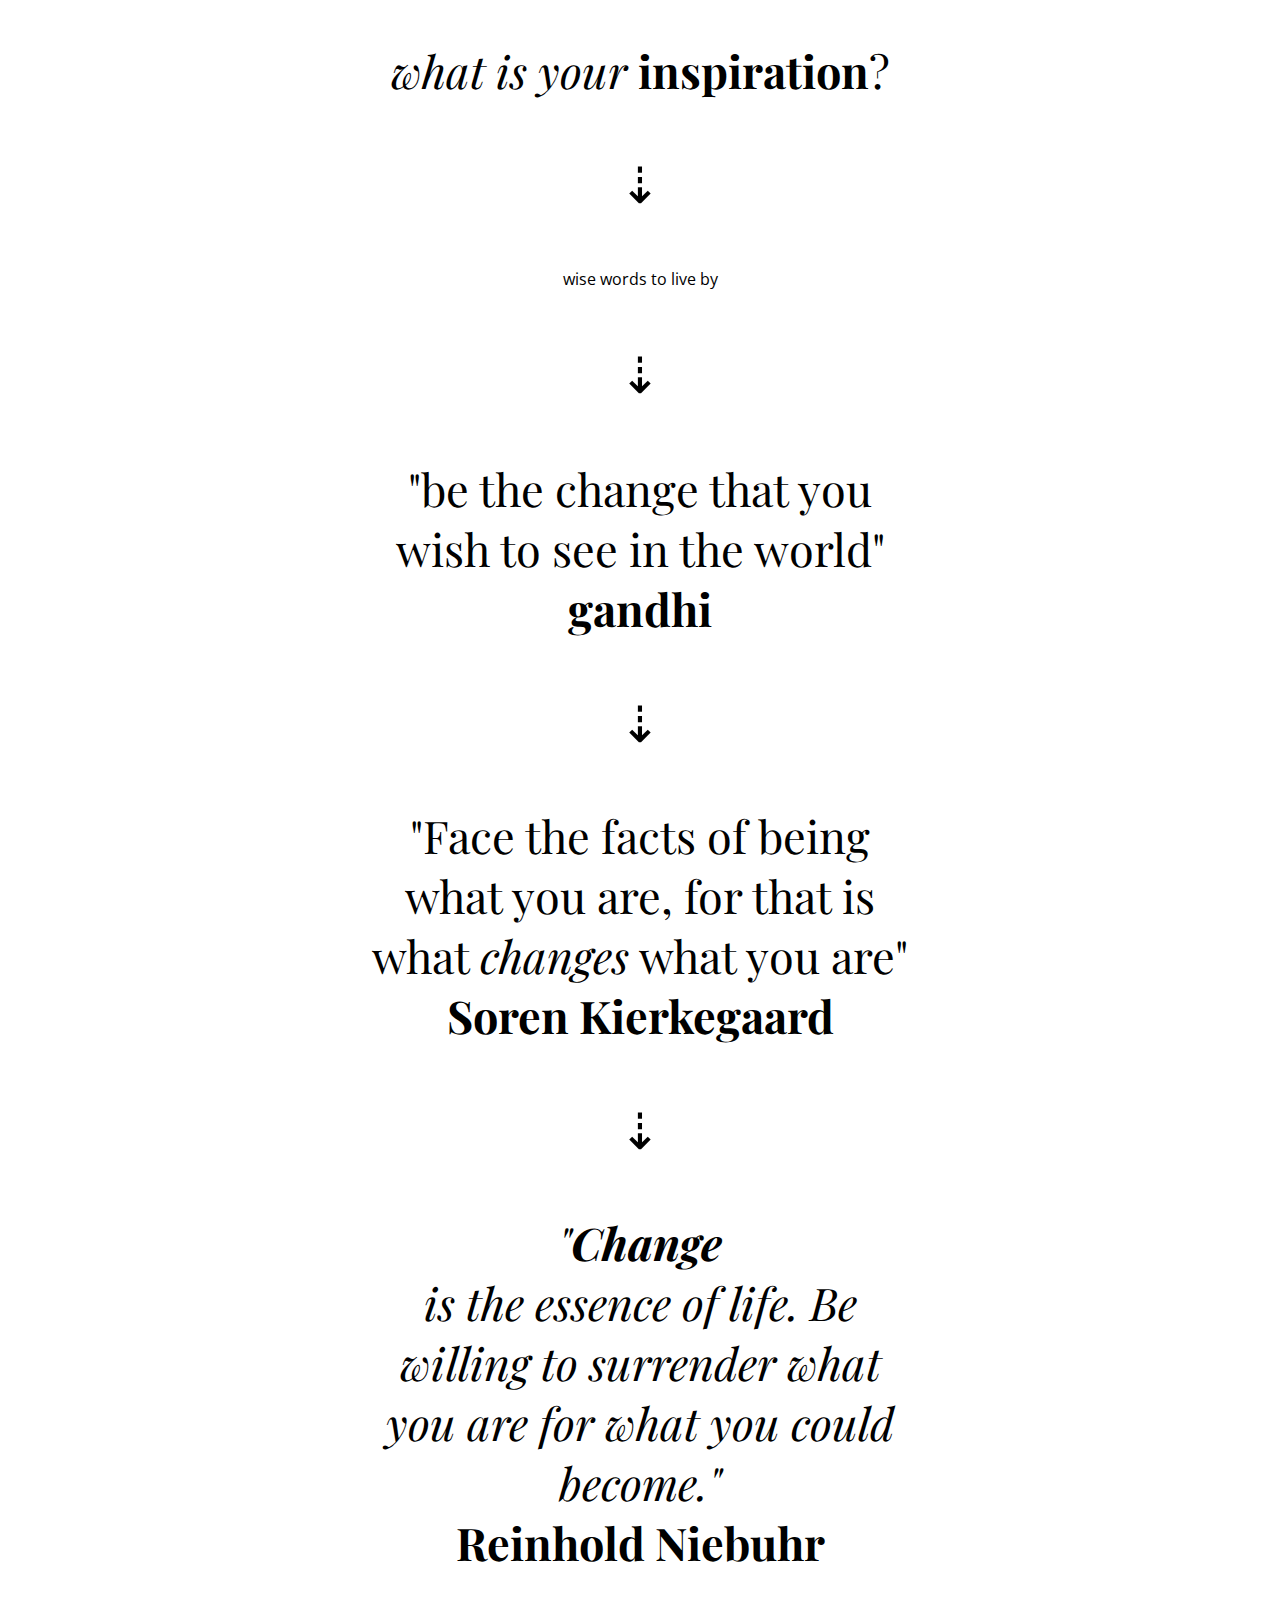
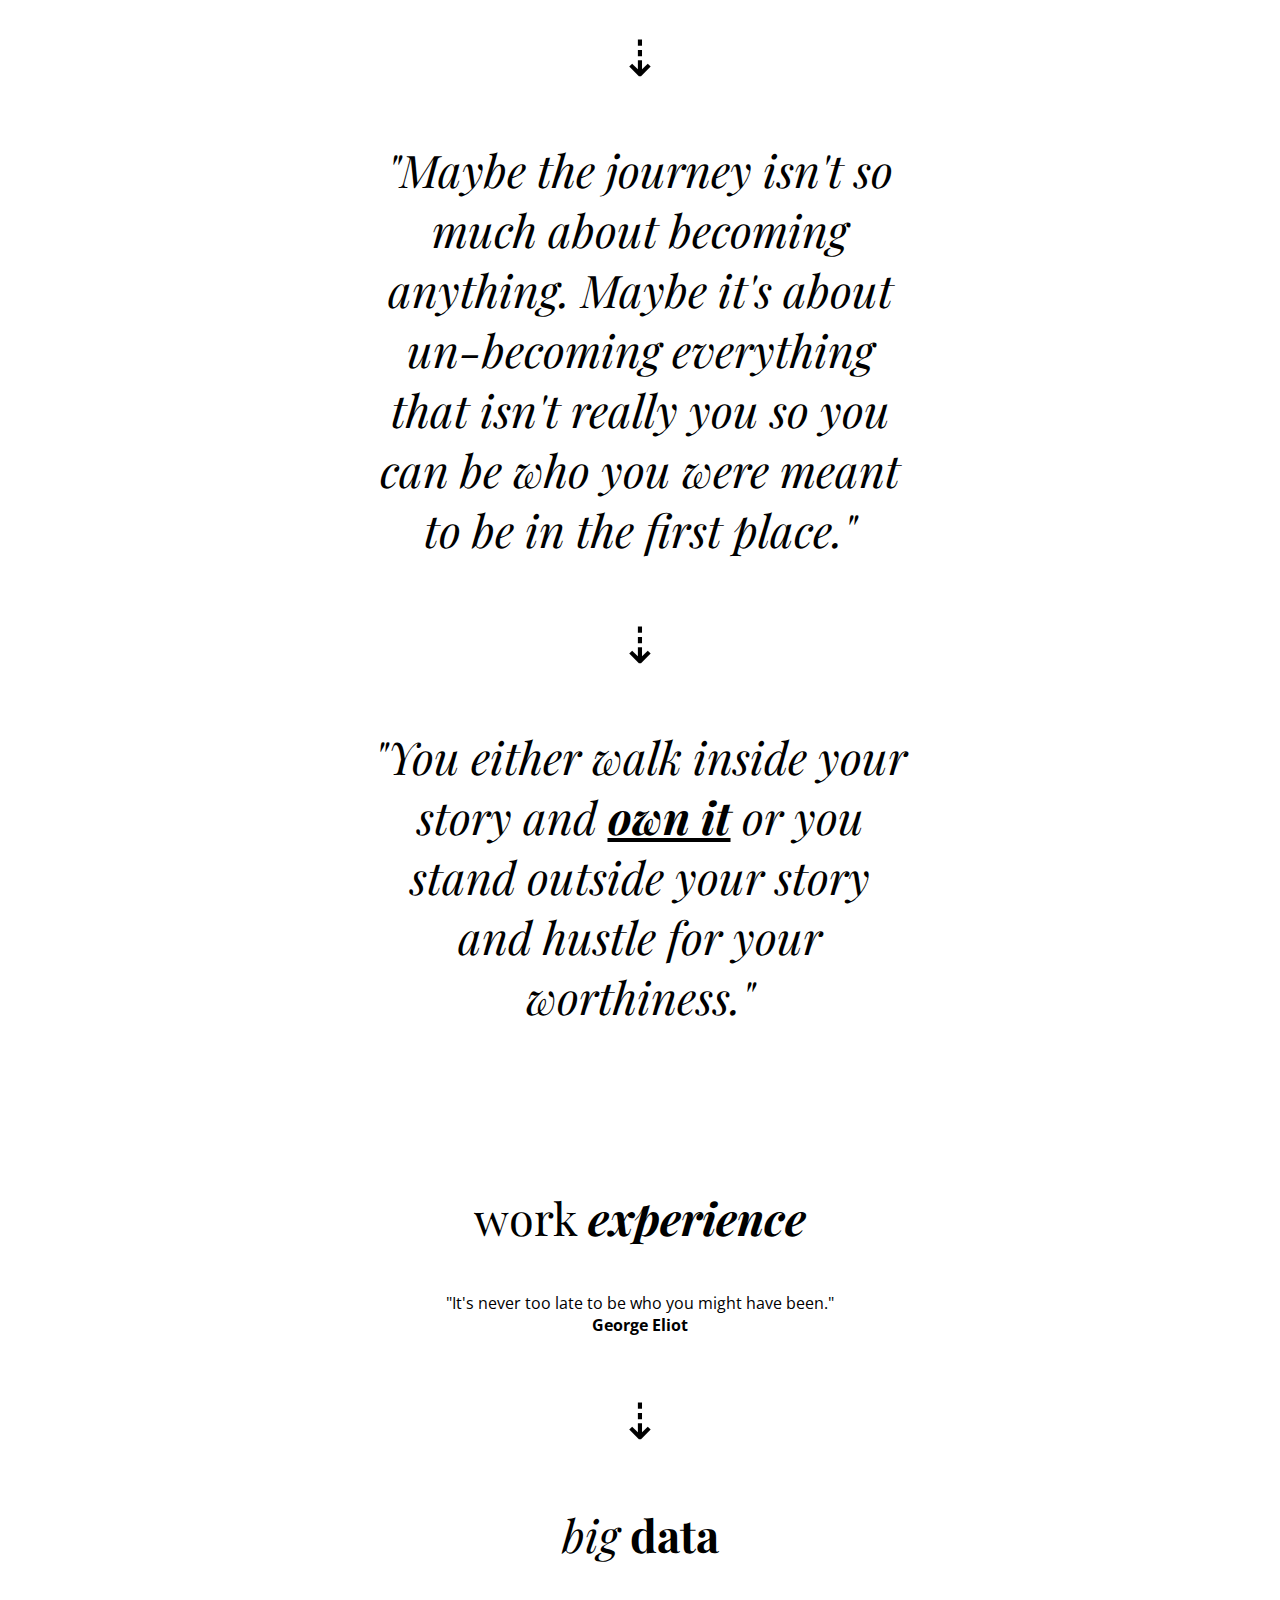
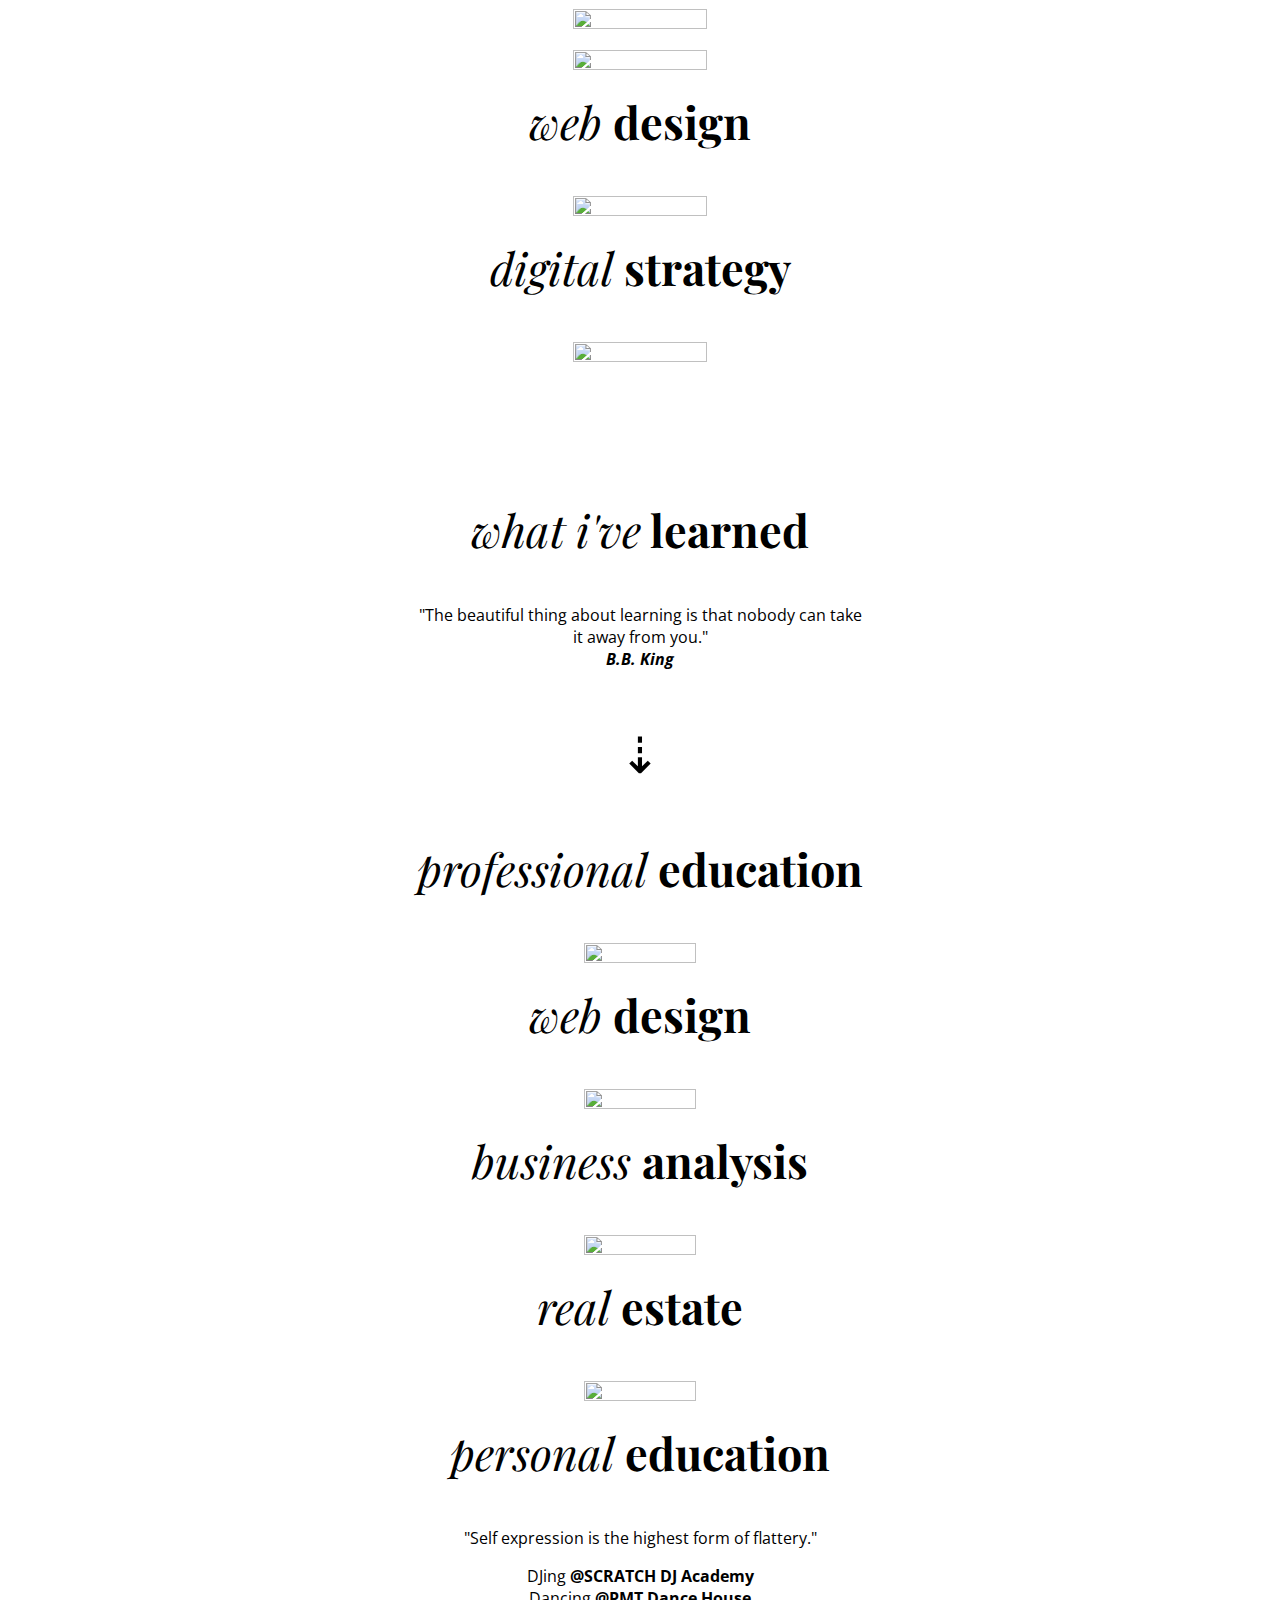
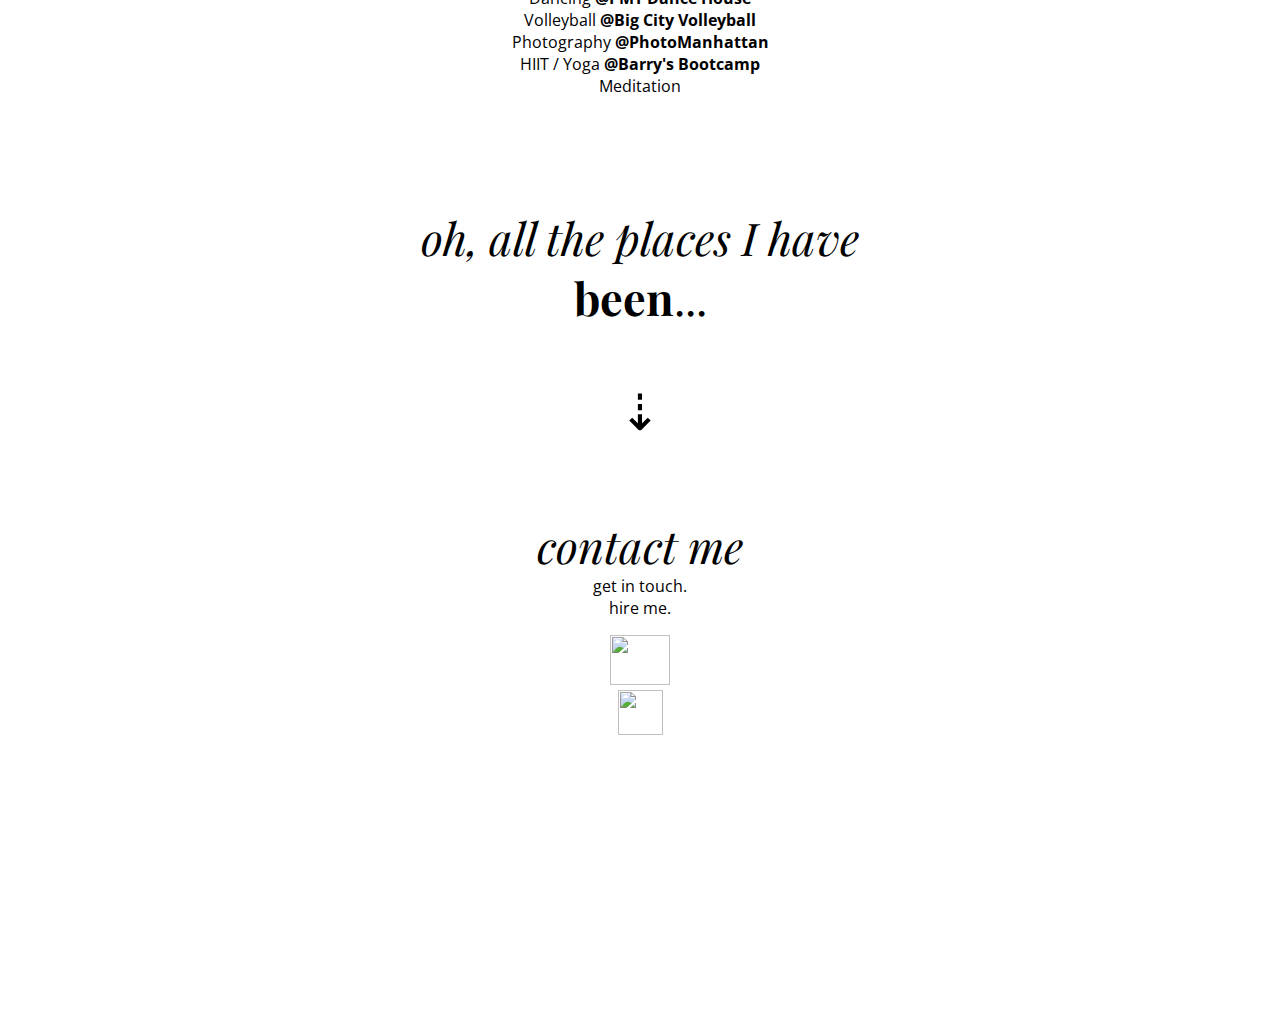
==== commit 65086a46: "new additions" ====
--- a/index.html
+++ b/index.html
@@ -21,9 +21,9 @@
 	<div id="top-header">
 	<section id="logo">injeani.us
 	</section>
-	
+<!-- 		
 	<header><strong>[in-jeen-yuhs]</strong><i> adj.</i> characterized by cleverness or originality of invention</header>
-<!-- 	<aside> This is the aside </aside> -->
+<aside> This is the aside </aside> -->
 	
 	
 
@@ -35,10 +35,10 @@
 		<li><a href="#cv">EDUCATION</a> </li>  
 		<li><a href="#travel">TRAVEL</a> </li>  
 <!--		<li><a href="#main">&#9776;</a></li> -->
-		<li><a href="#about">ABOUT</a> </li> 
+	<!-- 	<li><a href="#about">ABOUT</a> </li> 
 		<li><a href="#inspiration">INSPIRATION</a> </li> 
 		<li><a href="#work">WORK</a> </li>  
-<!--		<li><a href="#cv">RESUME</a> </li>  -->
+ -->	<li><a href="#cv">RESUME</a> </li>  
 		<li><a href="#contact">CONTACT</a> </li>
 		</ul>
 	</nav>
@@ -49,8 +49,8 @@
 adjective: original and inventive	
 
 	<nav id="main_nav">
-				<li><a href="#main">&#9776;</a></li>
-			</nav>
+				<!-- <li><a href="#main">&#9776;</a></li>
+			 --></nav>
 <div id="main">
 
  
@@ -116,14 +116,14 @@
 <div id="inspiration">
 	<article><i>what is your</i> <strong>inspiration</strong>?</article>
 
-		Greenwich Village, NYC<br>
+<!-- 		Greenwich Village, NYC<br>
 		Jersey born. Aries bred.<br>
 		Freelance Web developer & UX designer<br>
 		Part-time disc jockey<br>
 			Full-time dreamer
 		</p>
 
-	<p class style="font-size:50px">&#8675;</p>
+ -->	<p class style="font-size:50px">&#8675;</p>
 
 		<p>wise words to live by</p>
 
@@ -222,8 +222,9 @@
 	<article><i>contact me</i></article>
 		get in touch. <br>
 		hire me.
-		<p>
-		<img src="http://static1.squarespace.com/static/5313ceade4b0d2c24315db23/t/546fc883e4b06aaf26742bc6/1416611983498/Linkedin-Icon.png" height="50px" width="60px"> <img src="http://i39.tinypic.com/5obarn.png" height="45px" width="45px"></p>
+		<p><a href="http://www.linkedin.com/in/injeanius" target="_blank">
+		<img src="http://static1.squarespace.com/static/5313ceade4b0d2c24315db23/t/546fc883e4b06aaf26742bc6/1416611983498/Linkedin-Icon.png" height="50px" width="60px"></a> 
+			<a href="mailto:injeaniu5@gmail.com"><img src="http://i39.tinypic.com/5obarn.png" height="45px" width="45px"></a></p>
 		
 		<!-- <p>
 			<img src="https://image.freepik.com/free-icon/social-email-circular-button_318-72195.jpg" height="40px" width="40px">
@@ -238,23 +239,20 @@
 	<p>fin.</p>
 	</article>
 	<p>&copy; 2014</p>
-<!--	<p>love conquers all.</p> -->
-
-		<img src="https://image.freepik.com/free-icon/linkedin-circular_318-8469.jpg" height="80px" width="80px">
+<p>love conquers all.</p> 
+
+		<img src="https://image.freepik.com/free-icon/linkedin-circular_318-8469.jpg" height="80px" width="80px">-->
 </div>
 </body>
 
 </html>
 
 
-<<<<<<< HEAD
 <!-- 	<p>fin.</p>
 	</article>
 	<p>love conquers all.</p>
 	"Your work is going to fill a large part of your life, and the only way to be truly satisfied is to do what you believe is great work. And the only way to do great work is to love what you do. If you haven't found it yet, keep looking. Don't settle. As with all matters of the heart, you'll know when you find it." - steve jobs
  -->
-=======
 </body>
 
 </html>
->>>>>>> 92b69453b63fa778eeef2e6825e013efec2139e0
--- a/css/main.css
+++ b/css/main.css
@@ -57,7 +57,7 @@
 a:active {
 
 	color: rgba(#000, .85);
-
+	text-align: center;
 }
 
 a:hover {
@@ -115,7 +115,6 @@
 font-family: 'Marvel', sans-serif;
 font-family: 'Rambla', sans-serif;
 font-family: 'Fira Sans', sans-serif;
-
 font-family: 'PT Sans Narrow', sans-serif;
 font-family: 'Roboto', sans-serif;
 font-family: 'Nothing You Could Do', sans-serif;
@@ -126,6 +125,7 @@
 	margin-top: 12%;
 /*border: 1px red solid; */
 	text-transform: lowercase;
+	text-align: center;
 }
 
 #main {
